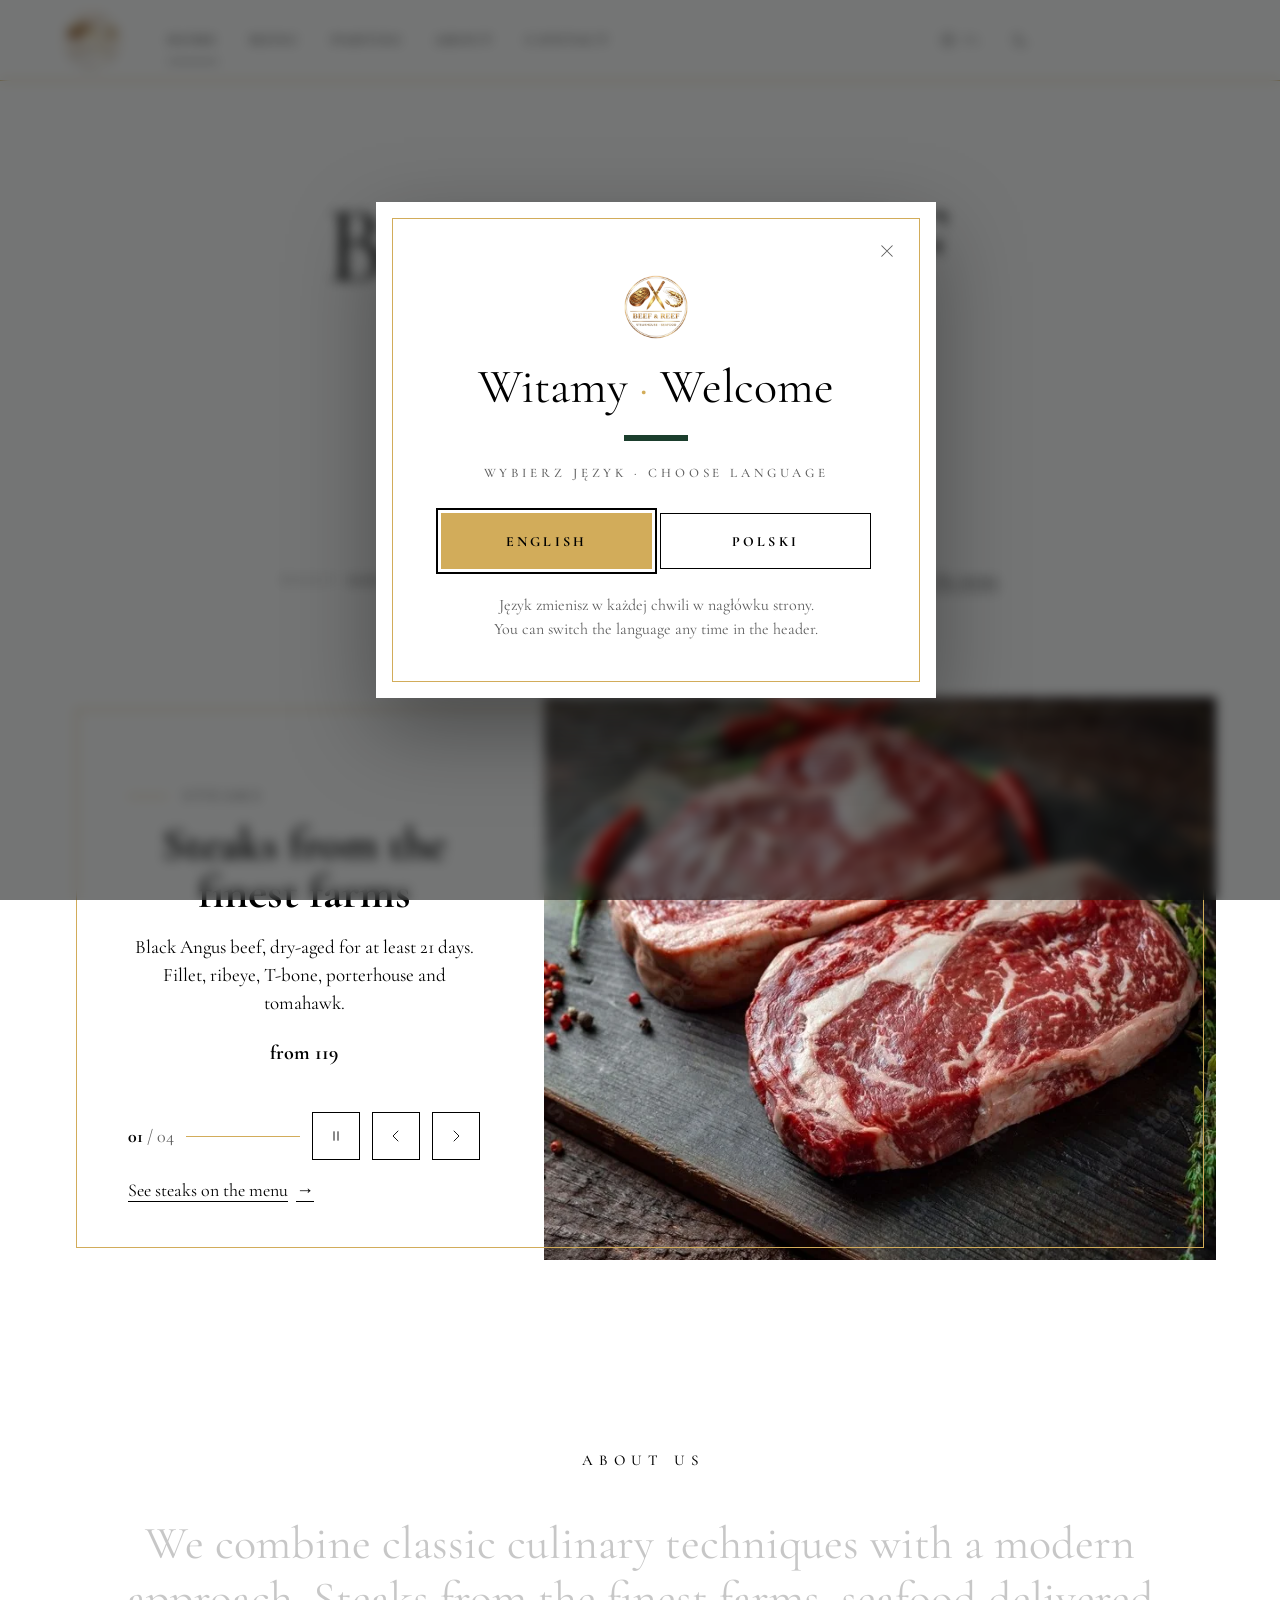
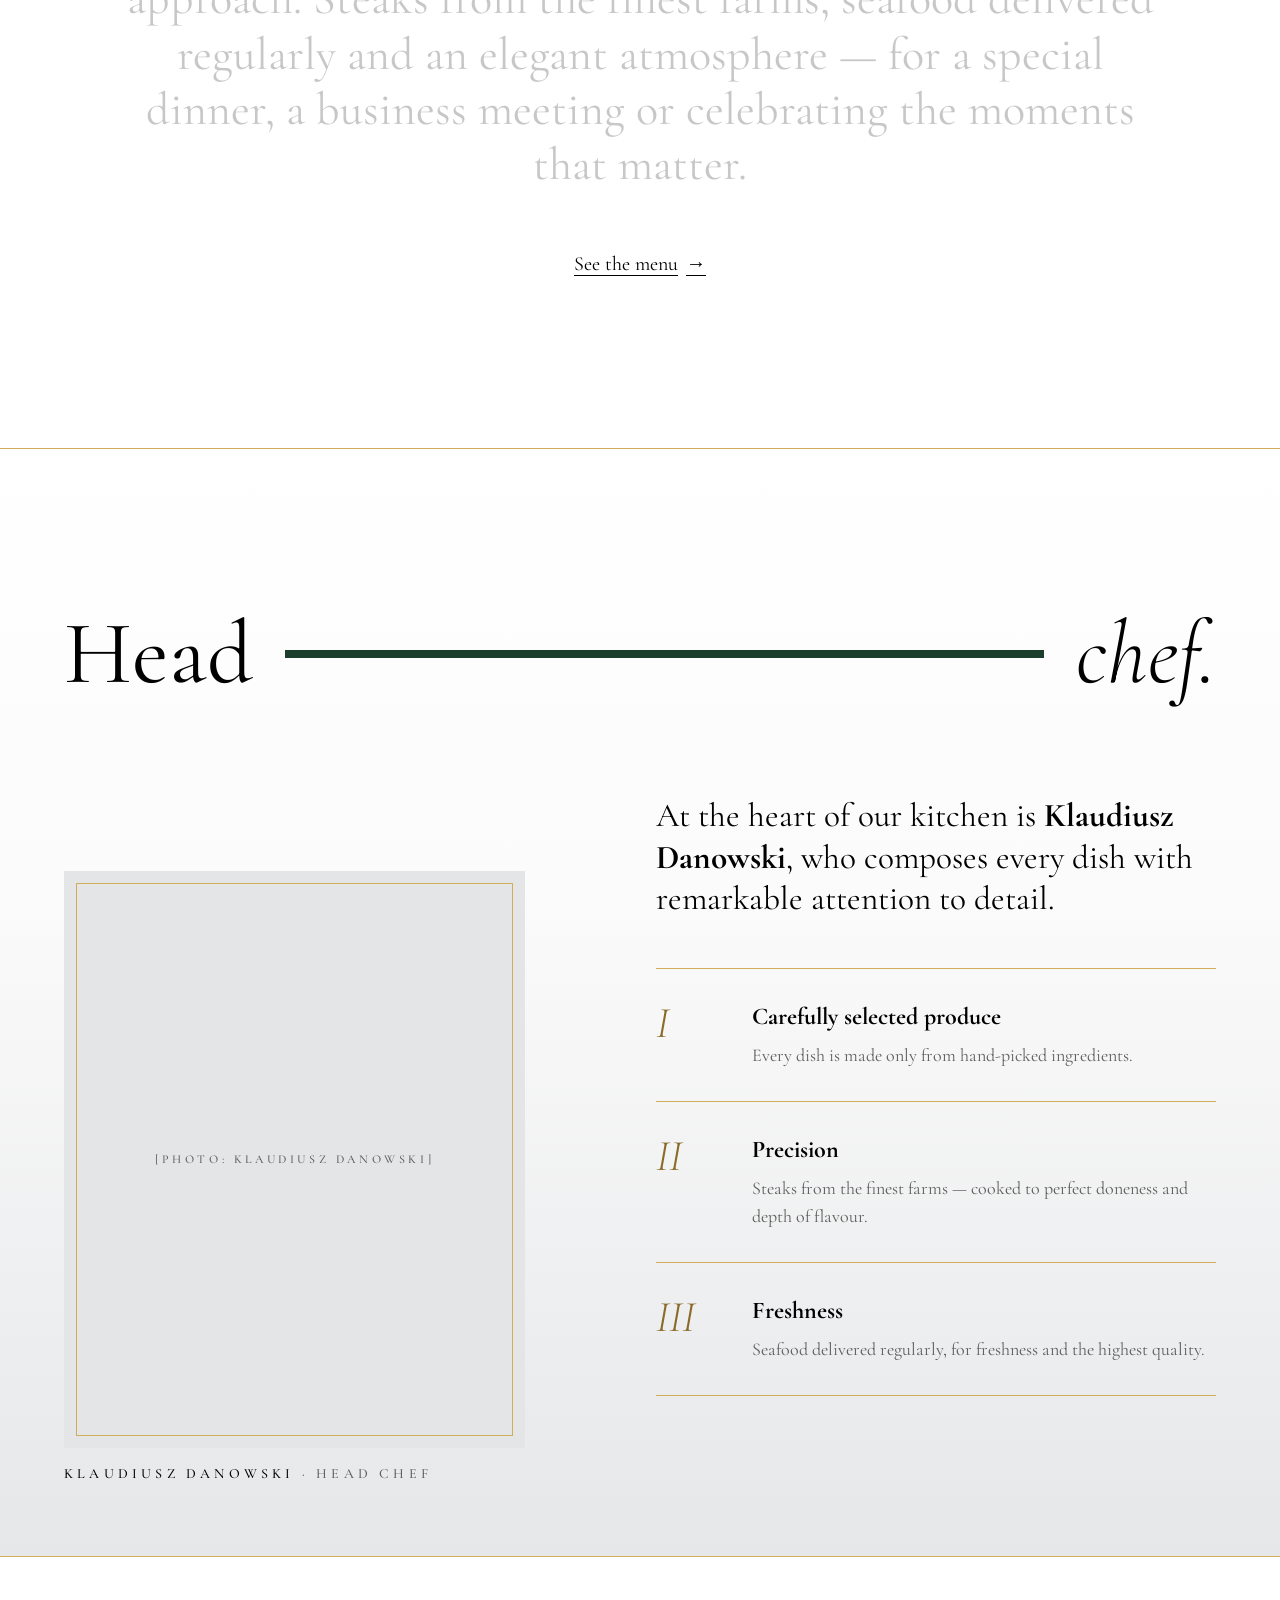
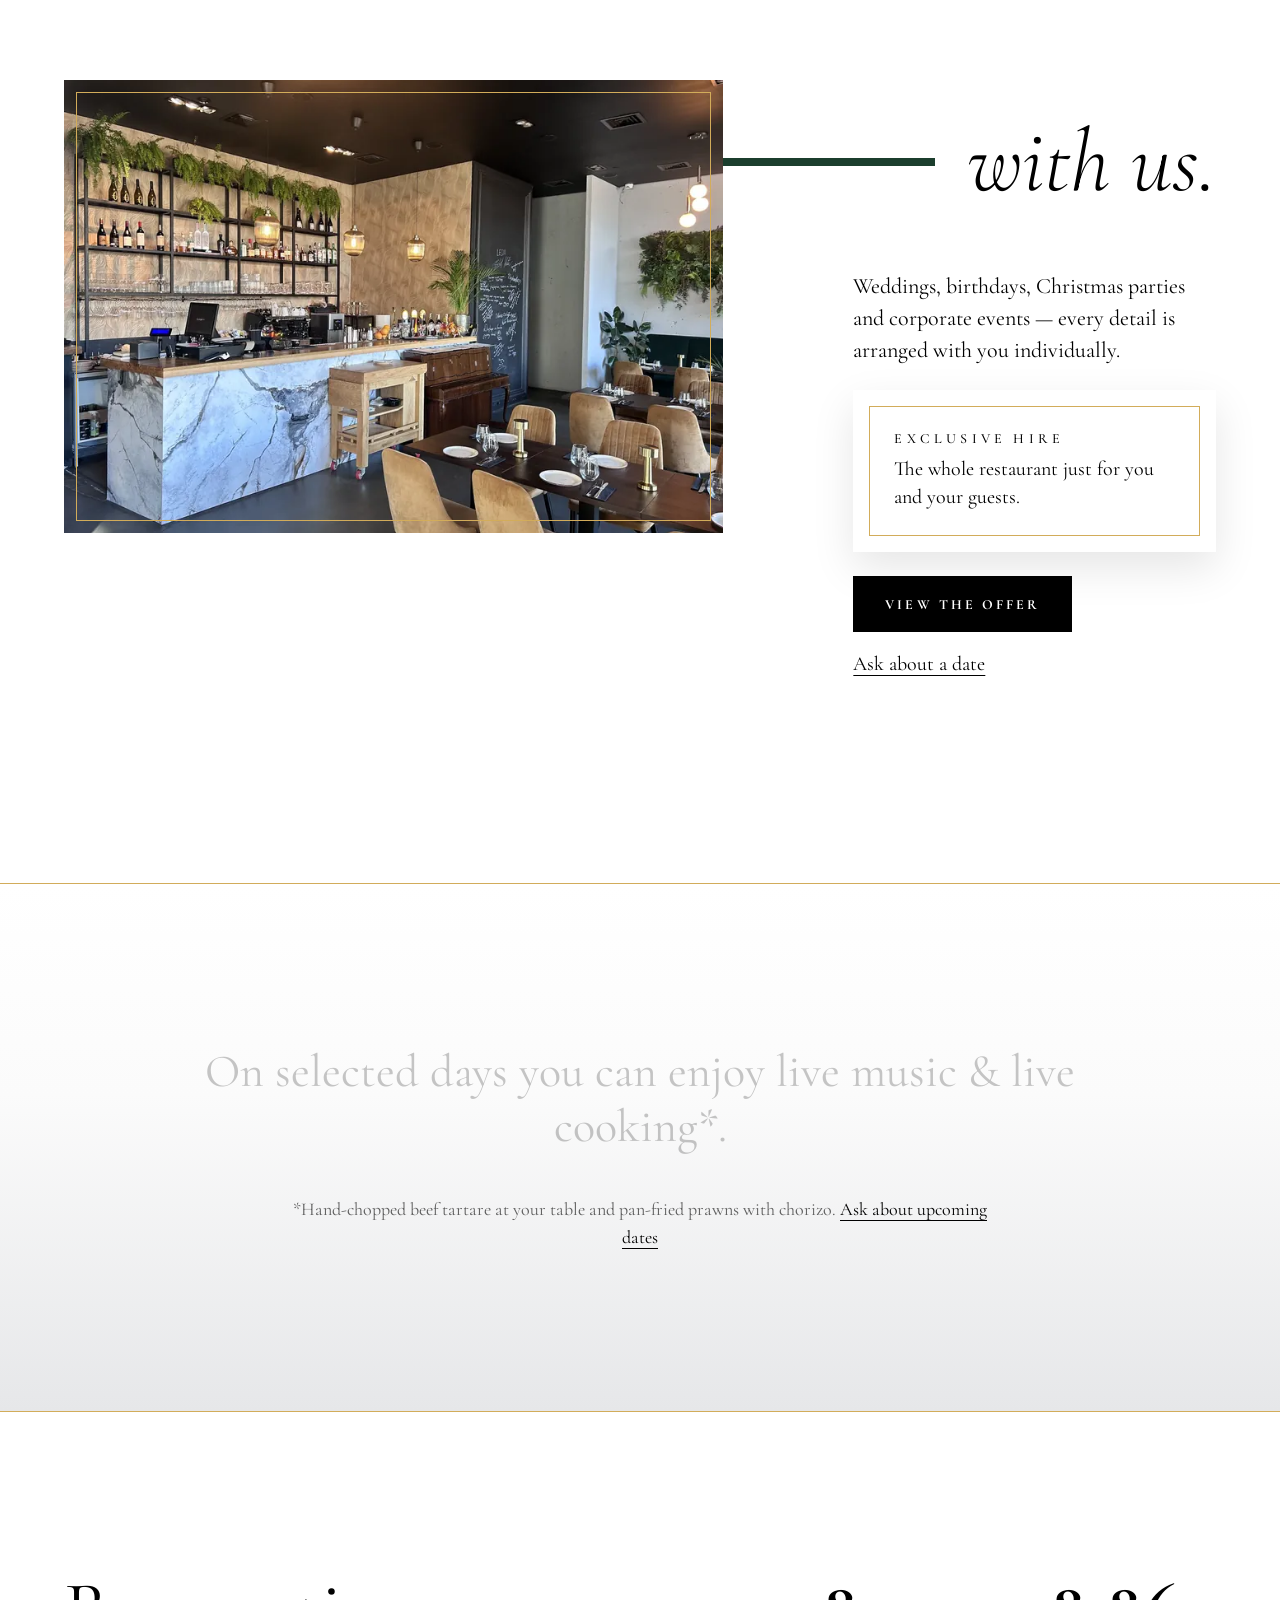
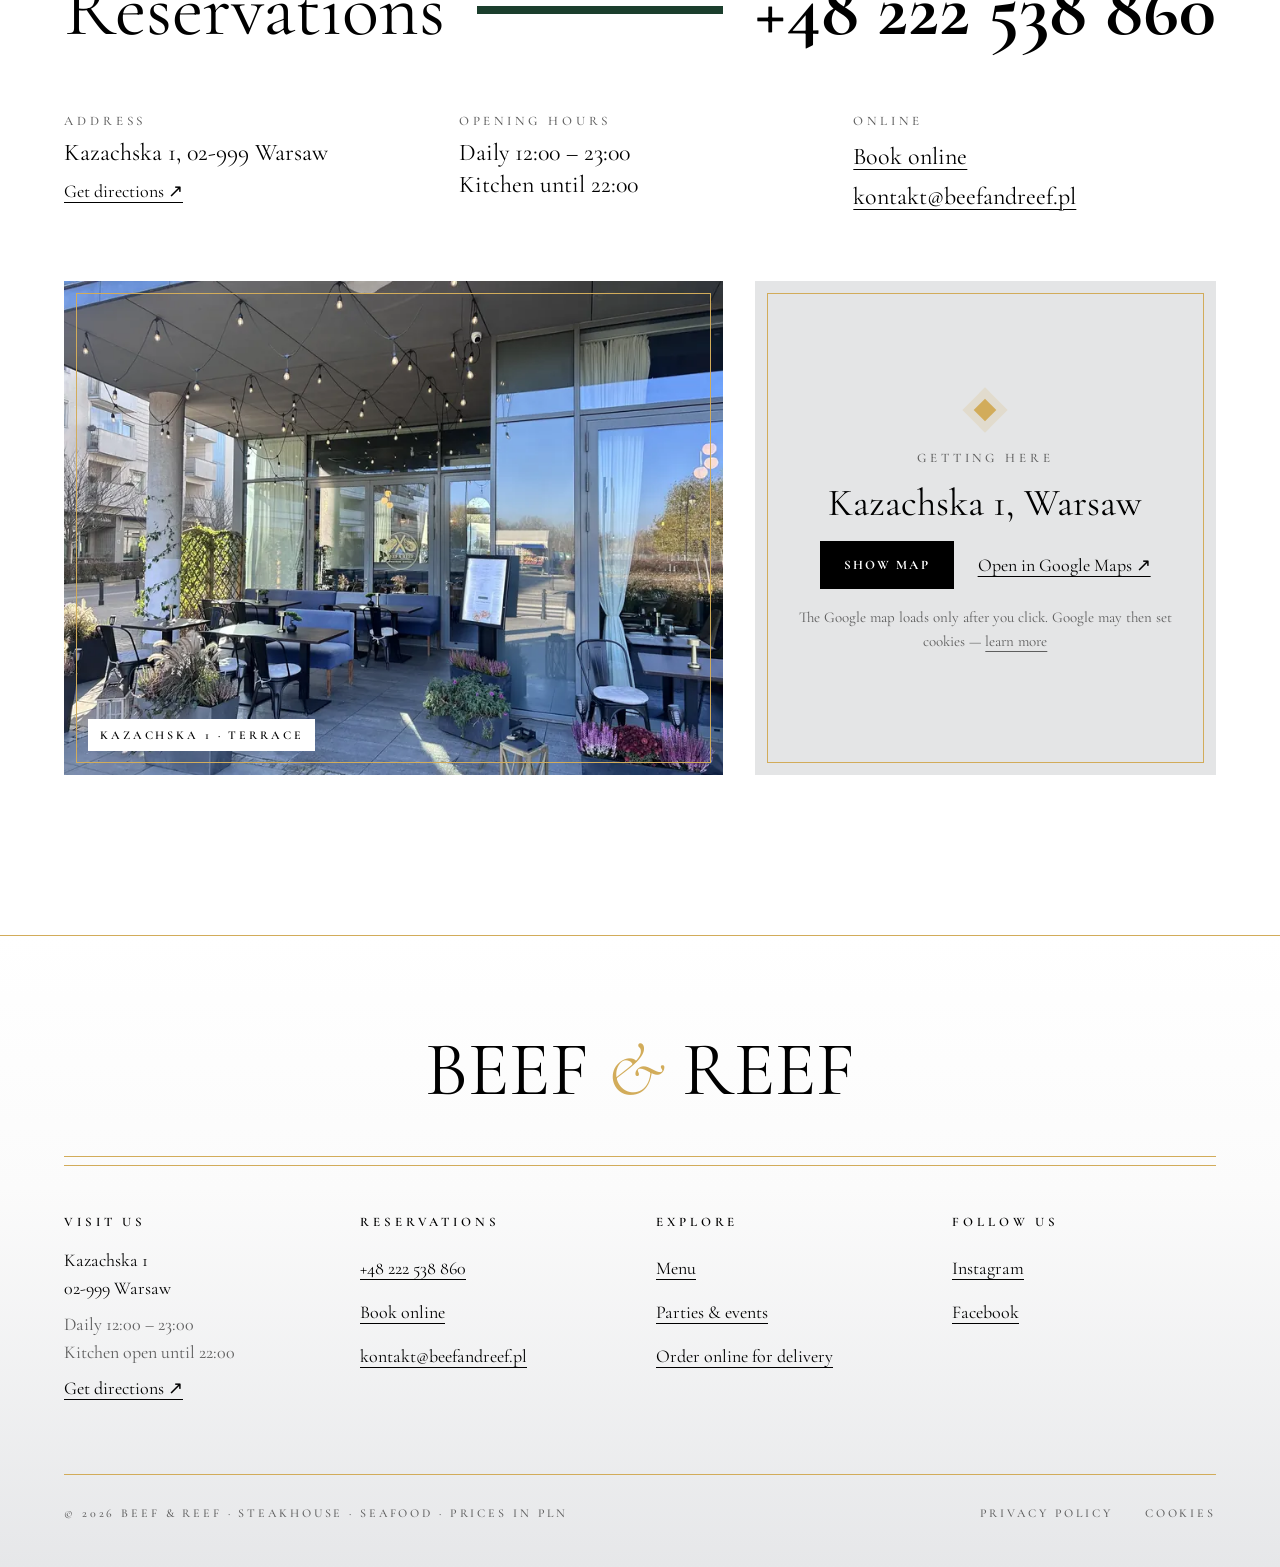
==== docs/en/index.html @ c3283b83 "Carousel: steak photo for the owner's review (Adobe Stock preview) The steak slide uses the Adobe St" ====
<!doctype html>
<html lang="en">
<head>
<meta charset="utf-8">
<meta name="viewport" content="width=device-width, initial-scale=1">
<title>Beef &amp; Reef — steakhouse &amp; seafood in Wilanów, Warsaw</title>
<meta name="description" content="Steakhouse and seafood restaurant in Wilanów, Kazachska 1, Warsaw. Phone reservations: +48 222 538 860. Open daily 12:00–23:00.">
<meta name="theme-color" content="#ffffff">
<meta name="color-scheme" content="light dark">
<meta property="og:title" content="Beef &amp; Reef — steakhouse &amp; seafood in Wilanów, Warsaw">
<meta property="og:description" content="Steakhouse and seafood restaurant in Wilanów, Kazachska 1, Warsaw. Phone reservations: +48 222 538 860. Open daily 12:00–23:00.">
<meta property="og:type" content="website">
<meta property="og:locale" content="en_GB">
<meta property="og:image" content="https://dacjandorniok.github.io/beef-and-reef-website/assets/img/og-image.jpg">
<meta property="og:url" content="https://dacjandorniok.github.io/beef-and-reef-website/en/">
<link rel="canonical" href="https://dacjandorniok.github.io/beef-and-reef-website/en/">
<link rel="alternate" hreflang="pl" href="https://dacjandorniok.github.io/beef-and-reef-website/">
<link rel="alternate" hreflang="en" href="https://dacjandorniok.github.io/beef-and-reef-website/en/">
<link rel="alternate" hreflang="x-default" href="https://dacjandorniok.github.io/beef-and-reef-website/">
<link rel="icon" type="image/png" sizes="32x32" href="../assets/img/favicon-32.png">
<link rel="apple-touch-icon" href="../assets/img/apple-touch-icon.png">
<link rel="preload" href="../assets/fonts/cormorant-garamond-latin-ext-400-normal.woff2" as="font" type="font/woff2" crossorigin>
<link rel="stylesheet" href="../assets/css/style.css?v=16802cf9">
<script>(function(){var d=document.documentElement,t=null;try{t=localStorage.getItem('br-theme')}catch(e){}if(t!=='light'&&t!=='dark')t=window.matchMedia&&matchMedia('(prefers-color-scheme: dark)').matches?'dark':'light';d.setAttribute('data-theme',t)})()</script>
<noscript><style>.rx .float,.rx .rise,.rx .bar{opacity:1!important;transform:none!important}.rx .wd{color:var(--ink)}.rx .call.off{opacity:1;visibility:visible;transform:none}.rx .pbar.off{transform:none;visibility:visible}</style></noscript>
<script type="application/ld+json">{"@context": "https://schema.org", "@type": "Restaurant", "name": "Beef & Reef", "servesCuisine": ["Steakhouse", "Seafood"], "telephone": "+48222538860", "email": "kontakt@beefandreef.pl", "priceRange": "$$$", "address": {"@type": "PostalAddress", "streetAddress": "Kazachska 1", "postalCode": "02-999", "addressLocality": "Warszawa", "addressCountry": "PL"}, "openingHoursSpecification": [{"@type": "OpeningHoursSpecification", "dayOfWeek": ["Monday", "Tuesday", "Wednesday", "Thursday", "Friday", "Saturday", "Sunday"], "opens": "12:00", "closes": "23:00"}], "sameAs": ["https://www.facebook.com/beef.and.reef.wilanow", "https://www.instagram.com/beef.and.reef_steak_seafood"], "acceptsReservations": true}</script>
</head>
<body>

<div class="rx" data-i18n="{&quot;dark&quot;: &quot;Switch to dark mode&quot;, &quot;light&quot;: &quot;Switch to light mode&quot;, &quot;play&quot;: &quot;Resume slideshow&quot;, &quot;pause&quot;: &quot;Pause slideshow&quot;, &quot;mapTitle&quot;: &quot;Map: how to find Beef &amp; Reef, Kazachska 1, Warsaw&quot;}" lang="en">
  <a class="skip" href="#tresc">Skip to content</a>
  <header class="hdr">
    <div class="wrap hdr-in">
      <div class="hdr-l">
        <a class="logo" href="index.html" aria-label="Beef &amp; Reef — home"><img src="../assets/img/logo-seal-192.png" alt=""></a>
        <nav class="nav" aria-label="Main"><a href="index.html" aria-current="page">HOME</a><a href="menu.html">MENU</a><a href="parties.html">PARTIES</a><a href="#o-nas">ABOUT</a><a href="#kontakt">CONTACT</a></nav>
      </div>
      <div class="hdr-r">
        <a class="lang" href="../index.html" lang="pl" aria-label="PL — wersja polska"><svg aria-hidden="true" width="16" height="16" viewBox="0 0 24 24" fill="none" stroke="currentColor" stroke-width="1.3"><circle cx="12" cy="12" r="9"></circle><path d="M3 12h18M12 3c2.5 2.6 3.7 5.6 3.7 9s-1.2 6.4-3.7 9c-2.5-2.6-3.7-5.6-3.7-9s1.2-6.4 3.7-9z"></path></svg><span>PL</span></a>
        <button class="ghost" type="button" aria-pressed="false" aria-label="Switch to dark mode" title="Switch to dark mode" data-on-click="toggleTheme"><span class="ic-l"><svg aria-hidden="true" width="18" height="18" viewBox="0 0 24 24" fill="none" stroke="currentColor" stroke-width="1.4" stroke-linecap="round" stroke-linejoin="round"><path d="M20 14.5A8 8 0 0 1 9.5 4a8 8 0 1 0 10.5 10.5z"></path></svg></span><span class="ic-d"><svg aria-hidden="true" width="18" height="18" viewBox="0 0 24 24" fill="none" stroke="currentColor" stroke-width="1.4" stroke-linecap="round"><circle cx="12" cy="12" r="4.5"></circle><path d="M12 2v2.5M12 19.5V22M2 12h2.5M19.5 12H22M4.9 4.9l1.8 1.8M17.3 17.3l1.8 1.8M4.9 19.1l1.8-1.8M17.3 6.7l1.8-1.8"></path></svg></span></button>
        <div class="call off" aria-hidden="true">
          <a class="btn btn-gold btn-m" href="tel:+48222538860" tabindex="-1" aria-label="Call to book: +48 222 538 860"><span class="long">+48 222 538 860</span><span class="short">CALL</span></a>
        </div>
        <button id="rx-burger" class="icon-btn burger" type="button" aria-label="Open menu" aria-expanded="false" data-on-click="openDrawer"><span class="burger-i" aria-hidden="true"><span></span><span></span><span></span></span></button>
      </div>
    </div>
  </header>
  <div class="drawer-wrap" hidden>
    <div class="drawer" role="dialog" aria-modal="true" aria-label="Site menu">
      <div class="wrap drawer-top">
        <a class="logo" href="index.html" aria-label="Beef &amp; Reef — home"><img src="../assets/img/logo-seal-192.png" alt=""></a>
        <button id="rx-close" class="icon-btn" type="button" aria-label="Close menu" data-on-click="closeDrawer"><svg aria-hidden="true" width="18" height="18" viewBox="0 0 24 24" fill="none" stroke="currentColor" stroke-width="1.4" stroke-linecap="round"><path d="M5 5l14 14M19 5L5 19"></path></svg></button>
      </div>
      <nav class="wrap drawer-nav" aria-label="Main"><a href="index.html" aria-current="page" data-on-click="closeDrawer">Home</a><a href="menu.html" data-on-click="closeDrawer">Menu</a><a href="parties.html" data-on-click="closeDrawer">Parties &amp; events</a><a href="#o-nas" data-on-click="closeDrawer">About</a><a href="#kontakt" data-on-click="closeDrawer">Contact</a></nav>
      <div class="wrap drawer-foot">
        <a class="btn btn-gold" href="tel:+48222538860">Call · +48 222 538 860</a>
        <a class="btn btn-line" href="https://online.beefandreef.pl/booking">Book online</a>
        <div class="row">
          <a class="lang" href="../index.html" lang="pl" aria-label="PL — wersja polska" style="padding-left: 0"><svg aria-hidden="true" width="16" height="16" viewBox="0 0 24 24" fill="none" stroke="currentColor" stroke-width="1.3"><circle cx="12" cy="12" r="9"></circle><path d="M3 12h18M12 3c2.5 2.6 3.7 5.6 3.7 9s-1.2 6.4-3.7 9c-2.5-2.6-3.7-5.6-3.7-9s1.2-6.4 3.7-9z"></path></svg><span>PL</span></a>
          <button class="ghost" type="button" aria-pressed="false" aria-label="Switch to dark mode" data-on-click="toggleTheme"><span class="ic-l"><svg aria-hidden="true" width="18" height="18" viewBox="0 0 24 24" fill="none" stroke="currentColor" stroke-width="1.4" stroke-linecap="round" stroke-linejoin="round"><path d="M20 14.5A8 8 0 0 1 9.5 4a8 8 0 1 0 10.5 10.5z"></path></svg></span><span class="ic-d"><svg aria-hidden="true" width="18" height="18" viewBox="0 0 24 24" fill="none" stroke="currentColor" stroke-width="1.4" stroke-linecap="round"><circle cx="12" cy="12" r="4.5"></circle><path d="M12 2v2.5M12 19.5V22M2 12h2.5M19.5 12H22M4.9 4.9l1.8 1.8M17.3 17.3l1.8 1.8M4.9 19.1l1.8-1.8M17.3 6.7l1.8-1.8"></path></svg></span></button>
        </div>
        <p class="label">DAILY 12:00 – 23:00 · KITCHEN UNTIL 22:00</p>
        <p class="info">Kazachska 1, Warsaw</p>
      </div>
    </div>
  </div>
  <main id="tresc" tabindex="-1">
  <section class="js-hero hero" aria-labelledby="hero-title">
    <div class="wrap">
      <div class="hero-in">
        <h1 id="hero-title" class="float h1">BEEF <i class="amp">&amp;</i> REEF</h1>
        <p class="float d1 label">RESERVATIONS BY PHONE</p>
        <a class="float d1 hero-tel" href="tel:+48222538860">+48 222 538 860</a>
        <div class="float d2 hero-cta">
          <a id="hero-cta" class="btn btn-gold" href="tel:+48222538860">CALL TO BOOK</a>
          <p><a class="u" href="https://online.beefandreef.pl/delivery">Order</a>or<a class="u" href="https://online.beefandreef.pl/booking">book online</a></p>
        </div>
        <p class="float d3 hero-info">
          <span><span class="k">DAILY</span>12:00 – 23:00</span><span class="dot" aria-hidden="true"></span>
          <span><span class="k">KITCHEN</span>until 22:00</span><span class="dot" aria-hidden="true"></span>
          <span>Kazachska 1, Warsaw</span><span class="dot" aria-hidden="true"></span>
          <a class="u" href="menu.html">See the menu</a>
        </p>
      </div>
      <div class="rise d4 car-wrap">
      <div class="car" role="region" aria-roledescription="carousel" aria-label="Events and dishes from the menu" data-on-pointerdown="pDown" data-on-pointermove="pMove" data-on-pointerup="pUp" data-on-pointercancel="pUp">
        
          <div class="slide cur" data-cta="Book a table" data-href="tel:+48222538860" data-until="2026-11-15" role="group" aria-roledescription="slide" aria-label="01 / 05: Celebrating St. Martin’s Day" aria-hidden="false">
            <div class="s-text">
              <p class="t1 kicker">EVENT · 7–15 NOVEMBER</p>
              <p class="t2 t-title">Celebrating St. Martin’s Day</p>
              <p class="t3 t-desc"><span class="d-l">Goose takes centre stage in our head chef’s own creations. On 11 November — original St. Martin’s croissants from a certified bakery in Poznań.</span><span class="d-s">Goose in our head chef’s own creations. On 11 November — St. Martin’s croissants from Poznań.</span></p>
              <p class="t4 t-price">Confit goose leg · 450 g · 199</p>
            </div>
            <div class="s-img"><img class="bgfill photo" src="../assets/img/rogale-swietomarcinskie.webp" srcset="../assets/img/rogale-swietomarcinskie-800.webp 800w, ../assets/img/rogale-swietomarcinskie.webp 1600w" sizes="(max-width: 899px) 100vw, 60vw" alt="" aria-hidden="true" draggable="false"><img class="photo" src="../assets/img/rogale-swietomarcinskie.webp" srcset="../assets/img/rogale-swietomarcinskie-800.webp 800w, ../assets/img/rogale-swietomarcinskie.webp 1600w" sizes="(max-width: 899px) 100vw, 60vw" alt="St. Martin’s croissants with icing and nuts" style="" draggable="false"></div>
          </div>
        
          <div class="slide" data-cta="See steaks on the menu" data-href="menu.html#g-steaks" data-until="" role="group" aria-roledescription="slide" aria-label="02 / 05: Steaks from the finest farms" aria-hidden="true">
            <div class="s-text">
              <p class="t1 kicker">STEAKS</p>
              <p class="t2 t-title">Steaks from the finest farms</p>
              <p class="t3 t-desc"><span class="d-l">Black Angus beef, dry-aged for at least 21 days. Fillet, ribeye, T-bone, porterhouse and tomahawk.</span><span class="d-s">Black Angus, dry-aged for at least 21 days.</span></p>
              <p class="t4 t-price">from 119</p>
            </div>
            <div class="s-img"><img class="bgfill photo" src="../assets/img/steki-foto.webp" srcset="../assets/img/steki-foto-600.webp 600w, ../assets/img/steki-foto.webp 756w" sizes="(max-width: 899px) 100vw, 60vw" alt="" aria-hidden="true" draggable="false"><img class="photo" src="../assets/img/steki-foto.webp" srcset="../assets/img/steki-foto-600.webp 600w, ../assets/img/steki-foto.webp 756w" sizes="(max-width: 899px) 100vw, 60vw" alt="Two raw marbled ribeye steaks on a wooden board with thyme and chillies" style="object-position: 60% 80%" draggable="false"></div>
          </div>
        
          <div class="slide" data-cta="See fish &amp; seafood" data-href="menu.html#g-fish" data-until="" role="group" aria-roledescription="slide" aria-label="03 / 05: Octopus Tentacle" aria-hidden="true">
            <div class="s-text">
              <p class="t1 kicker">FISH &amp; SEAFOOD</p>
              <p class="t2 t-title">Octopus Tentacle</p>
              <p class="t3 t-desc"><span class="d-l">Octopus, celery, capers, courgette, white wine, olives, roasted potatoes.</span><span class="d-s">Celery, capers, courgette, white wine, olives.</span></p>
              <p class="t4 t-price">109</p>
            </div>
            <div class="s-img"><img class="bgfill photo" src="../assets/img/osmiornica.webp" srcset="../assets/img/osmiornica-800.webp 800w, ../assets/img/osmiornica.webp 1600w" sizes="(max-width: 899px) 100vw, 60vw" alt="" aria-hidden="true" draggable="false"><img class="photo" src="../assets/img/osmiornica.webp" srcset="../assets/img/osmiornica-800.webp 800w, ../assets/img/osmiornica.webp 1600w" sizes="(max-width: 899px) 100vw, 60vw" alt="Octopus tentacle with courgette, pea shoots and red caviar in a deep plate" style="object-position: 50% 50%" draggable="false"></div>
          </div>
        
          <div class="slide" data-cta="See mains" data-href="menu.html#g-mains" data-until="" role="group" aria-roledescription="slide" aria-label="04 / 05: Duck Breast" aria-hidden="true">
            <div class="s-text">
              <p class="t1 kicker">MAINS</p>
              <p class="t2 t-title">Duck Breast</p>
              <p class="t3 t-desc"><span class="d-l">Sous-vide duck breast, orange sauce, celeriac purée, tenderstem broccoli.</span><span class="d-s">Sous-vide, orange sauce, celeriac purée.</span></p>
              <p class="t4 t-price">109</p>
            </div>
            <div class="s-img"><img class="bgfill photo" src="../assets/img/kaczka.webp" srcset="../assets/img/kaczka-800.webp 800w, ../assets/img/kaczka.webp 1600w" sizes="(max-width: 899px) 100vw, 60vw" alt="" aria-hidden="true" draggable="false"><img class="photo" src="../assets/img/kaczka.webp" srcset="../assets/img/kaczka-800.webp 800w, ../assets/img/kaczka.webp 1600w" sizes="(max-width: 899px) 100vw, 60vw" alt="Duck breast with orange sauce, broccoli and celeriac purée" style="object-position: 50% 50%" draggable="false"></div>
          </div>
        
          <div class="slide" data-cta="See desserts" data-href="menu.html#g-desserts" data-until="" role="group" aria-roledescription="slide" aria-label="05 / 05: Creamy Cheesecake" aria-hidden="true">
            <div class="s-text">
              <p class="t1 kicker">DESSERTS</p>
              <p class="t2 t-title">Creamy Cheesecake</p>
              <p class="t3 t-desc"><span class="d-l">Vanilla ice cream, raspberry mousse, fruit.</span><span class="d-s">Vanilla ice cream, raspberry mousse, fruit.</span></p>
              <p class="t4 t-price">39</p>
            </div>
            <div class="s-img"><img class="bgfill photo" src="../assets/img/sernik.webp" srcset="../assets/img/sernik-800.webp 800w, ../assets/img/sernik.webp 1550w" sizes="(max-width: 899px) 100vw, 60vw" alt="" aria-hidden="true" draggable="false"><img class="photo" src="../assets/img/sernik.webp" srcset="../assets/img/sernik-800.webp 800w, ../assets/img/sernik.webp 1550w" sizes="(max-width: 899px) 100vw, 60vw" alt="Creamy cheesecake with flaked almonds and a scoop of vanilla ice cream on a terrace table" style="object-position: 50% 50%" draggable="false"></div>
          </div>
        
        <span class="frame" aria-hidden="true"></span>
        <div class="ctrl">
          <div class="ctrl-row">
            <p class="count" aria-live="off"><b>01</b> <span class="muted">/ 05</span></p>
            <span class="prog" aria-hidden="true"><span class="fill"></span></span>
            <button class="icon-btn" type="button" aria-label="Pause slideshow" data-on-click="togglePause"><span class="ic-pause"><svg aria-hidden="true" width="16" height="16" viewBox="0 0 24 24" fill="none" stroke="currentColor" stroke-width="1.4"><path d="M9 5v14M15 5v14"></path></svg></span><span class="ic-play" hidden><svg aria-hidden="true" width="16" height="16" viewBox="0 0 24 24" fill="none" stroke="currentColor" stroke-width="1.4" stroke-linejoin="round"><path d="M8 5l11 7-11 7z"></path></svg></span></button>
            <button class="icon-btn" type="button" aria-label="Previous slide" data-on-click="prev"><svg aria-hidden="true" width="18" height="18" viewBox="0 0 24 24" fill="none" stroke="currentColor" stroke-width="1.2"><path d="M15 5l-7 7 7 7"></path></svg></button>
            <button class="icon-btn" type="button" aria-label="Next slide" data-on-click="next"><svg aria-hidden="true" width="18" height="18" viewBox="0 0 24 24" fill="none" stroke="currentColor" stroke-width="1.2"><path d="M9 5l7 7-7 7"></path></svg></button>
          </div>
          <a class="u slide-link" href="tel:+48222538860">Book a table <span aria-hidden="true">→</span></a>
        </div>
      </div>
      </div>
    </div>
  </section>

  <section id="o-nas" data-rv="about" class=" about sec" aria-labelledby="about-title" style="scroll-margin-top: 64px">
    <div class="wrap">
      <h2 id="about-title" class="rise label">ABOUT US</h2>
      <p id="stmt1" class="stmt"><span class="wd">We </span><span class="wd">combine </span><span class="wd">classic </span><span class="wd">culinary </span><span class="wd">techniques </span><span class="wd">with </span><span class="wd">a </span><span class="wd">modern </span><span class="wd">approach. </span><span class="wd k">Steaks </span><span class="wd k">from </span><span class="wd k">the </span><span class="wd k">finest </span><span class="wd k">farms, </span><span class="wd k">seafood </span><span class="wd">delivered </span><span class="wd">regularly </span><span class="wd">and </span><span class="wd">an </span><span class="wd">elegant </span><span class="wd">atmosphere </span><span class="wd">— </span><span class="wd">for </span><span class="wd">a </span><span class="wd">special </span><span class="wd">dinner, </span><span class="wd">a </span><span class="wd">business </span><span class="wd">meeting </span><span class="wd">or </span><span class="wd k">celebrating </span><span class="wd k">the </span><span class="wd k">moments </span><span class="wd k">that </span><span class="wd k">matter. </span></p>
      <a class="u rise tlink" href="menu.html" style="margin-top: 48px">See the menu <span aria-hidden="true">→</span></a>
    </div>
  </section>

  <section data-rv="chef" data-plx="chef" class=" sec on-ground ruled" aria-labelledby="chef-title">
    <div class="wrap">
      <h2 id="chef-title" class="split"><span class="float">Head</span> <span class="bar" aria-hidden="true"></span> <span class="float d1 b">chef.</span></h2>
      <div class="chef">
        <figure class="chef-fig plx">
          <div class="ph" role="img" aria-label="Photo placeholder: head chef"><span class="t">[PHOTO: KLAUDIUSZ DANOWSKI]</span><span class="frame" aria-hidden="true"></span></div>
          <figcaption>KLAUDIUSZ DANOWSKI <span class="muted">· HEAD CHEF</span></figcaption>
        </figure>
        <p class="rise chef-lead">At the heart of our kitchen is <b>Klaudiusz Danowski</b>, who composes every dish with remarkable attention to detail.</p>
        <ol class="num-list chef-list"><li class="rise d1"><span class="num" aria-hidden="true">I</span><div><p class="li-h">Carefully selected produce</p><p class="li-p">Every dish is made only from hand-picked ingredients.</p></div></li><li class="rise d2"><span class="num" aria-hidden="true">II</span><div><p class="li-h">Precision</p><p class="li-p">Steaks from the finest farms — cooked to perfect doneness and depth of flavour.</p></div></li><li class="rise d3"><span class="num" aria-hidden="true">III</span><div><p class="li-h">Freshness</p><p class="li-p">Seafood delivered regularly, for freshness and the highest quality.</p></div></li></ol>
      </div>
    </div>
  </section>

  <section id="przyjecia" data-rv="party" data-plx="party" class=" sec ruled" aria-labelledby="party-title">
    <div class="wrap">
      <h2 id="party-title" class="split"><span class="float">Celebrate</span> <span class="bar" aria-hidden="true"></span> <span class="float d1 b">with us.</span></h2>
      <div class="party">
        <figure class="pic party-ph plx"><img src="../assets/img/bar-sala.webp" srcset="../assets/img/bar-sala-800.webp 800w, ../assets/img/bar-sala.webp 1600w" sizes="(max-width: 899px) 100vw, 60vw" alt="The Beef & Reef dining room: marble bar, tables set for dinner and green banquettes" loading="lazy"><span class="frame" aria-hidden="true"></span></figure>
        <div class="rise party-txt">
          <p class="p">Weddings, birthdays, Christmas parties and corporate events — every detail is arranged with you individually.</p>
          <div class="callout"><div class="callout-in"><p class="h">EXCLUSIVE HIRE</p><p class="v">The whole restaurant just for you and your guests.</p></div></div>
          <div class="btns">
            <a class="btn btn-ink" href="parties.html">VIEW THE OFFER</a>
            <a class="u tlink" href="tel:+48222538860">Ask about a date</a>
          </div>
        </div>
      </div>
    </div>
  </section>

  <section data-rv="live" class=" sec on-ground ruled live" aria-label="Live music and live cooking">
    <div class="wrap">
      <p id="stmt2" class="stmt"><span class="wd">On </span><span class="wd">selected </span><span class="wd">days </span><span class="wd">you </span><span class="wd">can </span><span class="wd">enjoy </span><span class="wd k">live </span><span class="wd k">music </span><span class="wd">&amp; </span><span class="wd k">live </span><span class="wd k">cooking*. </span></p>
      <p class="rise note">*Hand-chopped beef tartare at your table and pan-fried prawns with chorizo. <a class="u" href="tel:+48222538860">Ask about upcoming dates</a></p>
    </div>
  </section>

  <section id="kontakt" data-rv="contact" class=" sec ruled" aria-labelledby="contact-title" style="scroll-margin-top: 64px">
    <div class="wrap">
      <h2 id="contact-title" class="split sm"><span class="float">Reservations</span> <span class="bar" aria-hidden="true"></span> <a class="float d1 tel" href="tel:+48222538860">+48 222 538 860</a></h2>
      <div class="rise d2 info-grid">
        <div class="info"><p class="label">ADDRESS</p><p class="v">Kazachska 1, 02-999 Warsaw</p><a class="u tlink" href="https://www.google.com/maps/dir/?api=1&amp;destination=Beef%20%26%20Reef%2C%20Kazachska%201%2C%2002-999%20Warszawa" target="_blank" rel="noopener">Get directions ↗</a></div>
        <div class="info"><p class="label">OPENING HOURS</p><p class="v">Daily 12:00 – 23:00<br>Kitchen until 22:00</p></div>
        <div class="info"><p class="label">ONLINE</p><a class="u v" href="https://online.beefandreef.pl/booking">Book online</a><br><a class="u v" href="mailto:kontakt@beefandreef.pl">kontakt@beefandreef.pl</a></div>
      </div>
      <div class="find">
      <figure class="rise d3 pic"><img src="../assets/img/zewnatrz.webp" srcset="../assets/img/zewnatrz-800.webp 800w, ../assets/img/zewnatrz.webp 1600w" sizes="(max-width: 899px) 100vw, 60vw" alt="The Beef & Reef entrance and terrace with string lights at Kazachska 1" loading="lazy"><span class="frame" aria-hidden="true"></span><figcaption>KAZACHSKA 1 · TERRACE</figcaption></figure>
      <div class="rise d4 map" data-embed="https://www.google.com/maps?q=Beef+%26+Reef,+Kazachska+1,+02-999+Warszawa&amp;output=embed" role="region" aria-label="Map: how to find Beef &amp; Reef">
        <span class="map-lines" aria-hidden="true"></span>
        <span class="frame" aria-hidden="true"></span>
        <div class="map-a">
          <div class="map-in">
            <span class="map-pin" aria-hidden="true"></span>
            <p class="label" style="margin-top: 16px">GETTING HERE</p>
            <p class="map-place">Kazachska 1, Warsaw</p>
            <div class="btns" style="justify-content: center">
              <button class="btn btn-ink btn-m" type="button" data-on-click="showMap">SHOW MAP</button>
              <a class="u tlink" href="https://www.google.com/maps/search/?api=1&amp;query=Beef%20%26%20Reef%2C%20Kazachska%201%2C%2002-999%20Warszawa" target="_blank" rel="noopener" style="font-size: 18px">Open in Google Maps ↗<span style="position: absolute; width: 1px; height: 1px; overflow: hidden; clip: rect(0 0 0 0)"> (opens in a new tab)</span></a>
            </div>
            <p class="map-note">The Google map loads only after you click. Google may then set cookies — <a class="u" href="cookies.html">learn more</a></p>
          </div>
        </div>
        <div class="map-b" hidden>
          <div class="map-in"><span class="map-pin" aria-hidden="true"></span><p class="label" style="margin-top: 16px">[GOOGLE MAP — KAZACHSKA 1]</p><a class="u tlink" href="https://www.google.com/maps/search/?api=1&amp;query=Beef%20%26%20Reef%2C%20Kazachska%201%2C%2002-999%20Warszawa" target="_blank" rel="noopener" style="font-size: 18px">Open in Google Maps ↗</a></div>
        </div>
      </div>
      </div>
    </div>
  </section>
  </main>
  <footer class="foot" aria-label="Footer">
    <div class="wrap">
      <p class="foot-word">BEEF <i class="amp">&amp;</i> REEF</p>
      <div class="dbl" aria-hidden="true"><span></span><span></span></div>
      <div class="foot-cols">
        <div><h2>Visit us</h2><p>Kazachska 1<br>02-999 Warsaw</p><p class="muted" style="margin-top: 8px">Daily 12:00 – 23:00<br>Kitchen open until 22:00</p><ul><li><a class="u" href="https://www.google.com/maps/dir/?api=1&amp;destination=Beef%20%26%20Reef%2C%20Kazachska%201%2C%2002-999%20Warszawa" target="_blank" rel="noopener">Get directions ↗</a></li></ul></div>
        <div><h2>Reservations</h2><ul><li><a class="u nw" href="tel:+48222538860">+48 222 538 860</a></li><li><a class="u" href="https://online.beefandreef.pl/booking">Book online</a></li><li><a class="u" href="mailto:kontakt@beefandreef.pl">kontakt@beefandreef.pl</a></li></ul></div>
        <div><h2>Explore</h2><ul><li><a class="u" href="menu.html">Menu</a></li><li><a class="u" href="parties.html">Parties &amp; events</a></li><li><a class="u" href="https://online.beefandreef.pl/delivery">Order online for delivery</a></li></ul></div>
        <div><h2>Follow us</h2><ul><li><a class="u" href="https://www.instagram.com/beef.and.reef_steak_seafood">Instagram</a></li><li><a class="u" href="https://www.facebook.com/beef.and.reef.wilanow">Facebook</a></li></ul></div>
      </div>
      <div class="foot-bot">
        <span>© 2026 BEEF &amp; REEF · STEAKHOUSE · SEAFOOD · PRICES IN PLN</span>
        <nav class="links" aria-label="Legal information"><a href="privacy.html">PRIVACY POLICY</a><a href="cookies.html">COOKIES</a></nav>
      </div>
    </div>
  </footer>
  <div class="pbar off">
    <a class="btn btn-gold" href="tel:+48222538860">CALL</a>
    <a class="btn btn-line" href="https://online.beefandreef.pl/booking">ONLINE</a>
  </div>
</div>
<div id="lang-pick" class="rx lp-layer" hidden>
  <div class="lp-scrim"></div>
  <div class="lp" role="dialog" aria-modal="true" aria-labelledby="lp-title" aria-describedby="lp-desc">
    <div class="lp-in">
      <button class="icon-btn lp-x" type="button" aria-label="Zamknij · Close"><svg aria-hidden="true" width="18" height="18" viewBox="0 0 24 24" fill="none" stroke="currentColor" stroke-width="1.4" stroke-linecap="round"><path d="M5 5l14 14M19 5L5 19"></path></svg></button>
      <img class="lp-logo" src="../assets/img/logo-seal-192.png" alt="Beef &amp; Reef" width="64" height="64">
      <h2 id="lp-title" class="lp-h">Witamy <i class="amp">·</i> <span lang="en">Welcome</span></h2>
      <span class="lp-bar" aria-hidden="true"></span>
      <p id="lp-desc" class="label">Wybierz język · <span lang="en">Choose language</span></p>
      <div class="lp-btns">
        <a class="btn btn-gold" href="../index.html" hreflang="pl" data-lang="pl">Polski</a>
        <a class="btn btn-line" href="index.html" lang="en" hreflang="en" data-lang="en">English</a>
      </div>
      <p class="lp-note">Język zmienisz w każdej chwili w nagłówku strony.<br><span lang="en">You can switch the language any time in the header.</span></p>
    </div>
  </div>
</div>
<script src="../assets/js/main.js?v=693a61e9" defer></script>
</body>
</html>
---- docs/assets/css/style.css ----
/* Beef & Reef — kierunek „Ruch” (generowane przez src/ruch/site.py, nie edytuj ręcznie) */
@font-face{font-family:"Cormorant Garamond";font-style:normal;font-weight:300;font-display:swap;src:url(../fonts/cormorant-garamond-latin-ext-300-normal.woff2) format("woff2");unicode-range:U+0100-02BA,U+02BD-02C5,U+02C7-02CC,U+02CE-02D7,U+02DD-02FF,U+0304,U+0308,U+0329,U+1D00-1DBF,U+1E00-1E9F,U+1EF2-1EFF,U+2020,U+20A0-20AB,U+20AD-20C0,U+2113,U+2C60-2C7F,U+A720-A7FF}
@font-face{font-family:"Cormorant Garamond";font-style:normal;font-weight:300;font-display:swap;src:url(../fonts/cormorant-garamond-latin-300-normal.woff2) format("woff2");unicode-range:U+0000-00FF,U+0131,U+0152-0153,U+02BB-02BC,U+02C6,U+02DA,U+02DC,U+0304,U+0308,U+0329,U+2000-206F,U+20AC,U+2122,U+2191,U+2193,U+2212,U+2215,U+FEFF,U+FFFD}
@font-face{font-family:"Cormorant Garamond";font-style:normal;font-weight:400;font-display:swap;src:url(../fonts/cormorant-garamond-latin-ext-400-normal.woff2) format("woff2");unicode-range:U+0100-02BA,U+02BD-02C5,U+02C7-02CC,U+02CE-02D7,U+02DD-02FF,U+0304,U+0308,U+0329,U+1D00-1DBF,U+1E00-1E9F,U+1EF2-1EFF,U+2020,U+20A0-20AB,U+20AD-20C0,U+2113,U+2C60-2C7F,U+A720-A7FF}
@font-face{font-family:"Cormorant Garamond";font-style:normal;font-weight:400;font-display:swap;src:url(../fonts/cormorant-garamond-latin-400-normal.woff2) format("woff2");unicode-range:U+0000-00FF,U+0131,U+0152-0153,U+02BB-02BC,U+02C6,U+02DA,U+02DC,U+0304,U+0308,U+0329,U+2000-206F,U+20AC,U+2122,U+2191,U+2193,U+2212,U+2215,U+FEFF,U+FFFD}
@font-face{font-family:"Cormorant Garamond";font-style:normal;font-weight:500;font-display:swap;src:url(../fonts/cormorant-garamond-latin-ext-500-normal.woff2) format("woff2");unicode-range:U+0100-02BA,U+02BD-02C5,U+02C7-02CC,U+02CE-02D7,U+02DD-02FF,U+0304,U+0308,U+0329,U+1D00-1DBF,U+1E00-1E9F,U+1EF2-1EFF,U+2020,U+20A0-20AB,U+20AD-20C0,U+2113,U+2C60-2C7F,U+A720-A7FF}
@font-face{font-family:"Cormorant Garamond";font-style:normal;font-weight:500;font-display:swap;src:url(../fonts/cormorant-garamond-latin-500-normal.woff2) format("woff2");unicode-range:U+0000-00FF,U+0131,U+0152-0153,U+02BB-02BC,U+02C6,U+02DA,U+02DC,U+0304,U+0308,U+0329,U+2000-206F,U+20AC,U+2122,U+2191,U+2193,U+2212,U+2215,U+FEFF,U+FFFD}
@font-face{font-family:"Cormorant Garamond";font-style:normal;font-weight:600;font-display:swap;src:url(../fonts/cormorant-garamond-latin-ext-600-normal.woff2) format("woff2");unicode-range:U+0100-02BA,U+02BD-02C5,U+02C7-02CC,U+02CE-02D7,U+02DD-02FF,U+0304,U+0308,U+0329,U+1D00-1DBF,U+1E00-1E9F,U+1EF2-1EFF,U+2020,U+20A0-20AB,U+20AD-20C0,U+2113,U+2C60-2C7F,U+A720-A7FF}
@font-face{font-family:"Cormorant Garamond";font-style:normal;font-weight:600;font-display:swap;src:url(../fonts/cormorant-garamond-latin-600-normal.woff2) format("woff2");unicode-range:U+0000-00FF,U+0131,U+0152-0153,U+02BB-02BC,U+02C6,U+02DA,U+02DC,U+0304,U+0308,U+0329,U+2000-206F,U+20AC,U+2122,U+2191,U+2193,U+2212,U+2215,U+FEFF,U+FFFD}
@font-face{font-family:"Cormorant Garamond";font-style:normal;font-weight:700;font-display:swap;src:url(../fonts/cormorant-garamond-latin-ext-700-normal.woff2) format("woff2");unicode-range:U+0100-02BA,U+02BD-02C5,U+02C7-02CC,U+02CE-02D7,U+02DD-02FF,U+0304,U+0308,U+0329,U+1D00-1DBF,U+1E00-1E9F,U+1EF2-1EFF,U+2020,U+20A0-20AB,U+20AD-20C0,U+2113,U+2C60-2C7F,U+A720-A7FF}
@font-face{font-family:"Cormorant Garamond";font-style:normal;font-weight:700;font-display:swap;src:url(../fonts/cormorant-garamond-latin-700-normal.woff2) format("woff2");unicode-range:U+0000-00FF,U+0131,U+0152-0153,U+02BB-02BC,U+02C6,U+02DA,U+02DC,U+0304,U+0308,U+0329,U+2000-206F,U+20AC,U+2122,U+2191,U+2193,U+2212,U+2215,U+FEFF,U+FFFD}
@font-face{font-family:"Cormorant Garamond";font-style:italic;font-weight:300;font-display:swap;src:url(../fonts/cormorant-garamond-latin-ext-300-italic.woff2) format("woff2");unicode-range:U+0100-02BA,U+02BD-02C5,U+02C7-02CC,U+02CE-02D7,U+02DD-02FF,U+0304,U+0308,U+0329,U+1D00-1DBF,U+1E00-1E9F,U+1EF2-1EFF,U+2020,U+20A0-20AB,U+20AD-20C0,U+2113,U+2C60-2C7F,U+A720-A7FF}
@font-face{font-family:"Cormorant Garamond";font-style:italic;font-weight:300;font-display:swap;src:url(../fonts/cormorant-garamond-latin-300-italic.woff2) format("woff2");unicode-range:U+0000-00FF,U+0131,U+0152-0153,U+02BB-02BC,U+02C6,U+02DA,U+02DC,U+0304,U+0308,U+0329,U+2000-206F,U+20AC,U+2122,U+2191,U+2193,U+2212,U+2215,U+FEFF,U+FFFD}
@font-face{font-family:"Cormorant Garamond";font-style:italic;font-weight:400;font-display:swap;src:url(../fonts/cormorant-garamond-latin-ext-400-italic.woff2) format("woff2");unicode-range:U+0100-02BA,U+02BD-02C5,U+02C7-02CC,U+02CE-02D7,U+02DD-02FF,U+0304,U+0308,U+0329,U+1D00-1DBF,U+1E00-1E9F,U+1EF2-1EFF,U+2020,U+20A0-20AB,U+20AD-20C0,U+2113,U+2C60-2C7F,U+A720-A7FF}
@font-face{font-family:"Cormorant Garamond";font-style:italic;font-weight:400;font-display:swap;src:url(../fonts/cormorant-garamond-latin-400-italic.woff2) format("woff2");unicode-range:U+0000-00FF,U+0131,U+0152-0153,U+02BB-02BC,U+02C6,U+02DA,U+02DC,U+0304,U+0308,U+0329,U+2000-206F,U+20AC,U+2122,U+2191,U+2193,U+2212,U+2215,U+FEFF,U+FFFD}
body{margin:0}
.rx{--gut:64px;--sec:160px;--hh:80px;--gold:#d2ac5a;font-family:'Cormorant Garamond',Cormorant,Garamond,'Times New Roman',serif;color:var(--ink);background:var(--paper);width:100%;min-height:100vh;overflow-x:clip;position:relative;-webkit-font-smoothing:antialiased;text-rendering:optimizeLegibility}
.rx *,.rx *::before,.rx *::after{box-sizing:border-box}
html:not([data-theme="dark"]) .rx{--paper:#ffffff;--ground:linear-gradient(180deg,#ffffff 0%,#fbfbfb 40%,#e6e7e9 100%);--stage:radial-gradient(ellipse 58% 56% at 50% 54%,#ffffff 0%,#f3f3f4 52%,#e6e7e9 100%);--card:#ffffff;--mist:#e4e5e6;--ink:#000000;--muted:#5e5e5e;--dim:rgba(0,0,0,0.22);--rule:#000000;--btn-bg:#000000;--btn-fg:#ffffff;--plate:rgba(40,30,20,0.26);--focus:#000000;--green:#1b3e2d;--gold-ink:#8a6a28;--bar:rgba(255,255,255,0.97);--lift:0 16px 40px rgba(0,0,0,0.10);color-scheme:light}
html[data-theme="dark"] .rx{--paper:#0a0a0a;--ground:linear-gradient(180deg,#0a0a0a 0%,#0c0d0d 40%,#151817 100%);--stage:radial-gradient(ellipse 58% 56% at 50% 54%,#1c1f1d 0%,#121413 55%,#0b0c0c 100%);--card:#111312;--mist:#1d201f;--ink:#f4efe6;--muted:#a39d92;--dim:rgba(244,239,230,0.24);--rule:#f4efe6;--btn-bg:#f4efe6;--btn-fg:#0a0a0a;--plate:rgba(0,0,0,0.65);--focus:#d2ac5a;--green:#2f5f48;--gold-ink:#d2ac5a;--bar:rgba(10,10,10,0.96);--lift:0 16px 40px rgba(0,0,0,0.5);color-scheme:dark}
.rx a{color:inherit;text-decoration:none}
.rx a:hover{color:var(--muted)}
.rx a:focus-visible,.rx button:focus-visible{outline:2px solid var(--focus);outline-offset:3px}
.rx .u{text-decoration:underline;text-underline-offset:5px;text-decoration-thickness:1px}
.rx .nw,.rx .nowrap{white-space:nowrap}
.rx .muted{color:var(--muted)}
.rx .wrap{width:100%;max-width:calc(1312px + var(--gut) * 2);margin:0 auto;padding-left:var(--gut);padding-right:var(--gut)}
.rx .sec{padding-top:var(--sec);padding-bottom:var(--sec)}
.rx .ruled{border-top:0.5px solid var(--gold)}
.rx .on-ground{background:var(--ground)}
.rx .skip{position:absolute;left:16px;top:-120px;z-index:100;background:#000;color:#fff;padding:16px 24px;font-size:17px}
.rx .skip:focus{top:16px;color:#fff}

/* typografia */
.rx .kicker{margin:0;display:flex;align-items:center;gap:16px;font-size:14px;line-height:16px;font-weight:500;letter-spacing:0.36em;text-transform:uppercase}
.rx .kicker::before{content:"";width:40px;height:0.5px;background:var(--gold);flex:0 0 auto}
.rx .label{margin:0;font-size:13px;line-height:16px;font-weight:500;letter-spacing:0.3em;text-transform:uppercase;color:var(--muted)}
.rx .stitle{margin:0;display:inline-block;font-size:24px;line-height:32px;font-weight:400;letter-spacing:0.28em;text-transform:uppercase;padding:0 0 8px 0.28em;border-bottom:0.5px solid var(--rule)}
.rx .lead{margin:0;font-size:clamp(22px,2vw,28px);line-height:1.4}
.rx .split{margin:0;display:grid;grid-template-columns:auto minmax(48px,1fr) auto;align-items:center;column-gap:32px;font-size:clamp(56px,7vw,112px);line-height:1;font-weight:400}
.rx .split .bar{height:8px;background:var(--green)}
.rx .split .b{font-style:italic;font-weight:300}
.rx .split.sm{font-size:clamp(48px,6vw,96px)}
.rx .split .tel{font-weight:700;white-space:nowrap}
.rx .amp{font-weight:300;font-style:italic;color:var(--gold)}
.rx .dot{display:inline-block;width:5px;height:5px;background:var(--gold);transform:rotate(45deg);flex:0 0 auto}
.rx .stmt{margin:0 auto;max-width:1040px;font-size:clamp(30px,3.6vw,56px);line-height:1.2}

/* przyciski */
.rx .btn{display:inline-flex;align-items:center;justify-content:center;gap:12px;min-height:56px;padding:0 32px;border:0;cursor:pointer;font-family:inherit;font-size:14px;font-weight:700;letter-spacing:0.22em;text-transform:uppercase;white-space:nowrap;transition:background .2s ease,color .2s ease,opacity .2s ease}
.rx .btn-gold{background:var(--gold);color:#000}
.rx .btn-gold:hover{background:#e3c27a;color:#000}
.rx.gbtn .btn-gold{background:#1b3e2d;color:#f4efe6;box-shadow:inset 0 0 0 4px #1b3e2d,inset 0 0 0 4.5px var(--gold)}
.rx.gbtn.gflat .btn-gold,.rx.gbtn.gflat .btn-gold:hover{box-shadow:none}
.rx.gbtn .btn-gold:hover{background:#24503b;color:#f4efe6;box-shadow:inset 0 0 0 4px #24503b,inset 0 0 0 4.5px var(--gold)}
.rx .btn-ink{background:var(--btn-bg);color:var(--btn-fg)}
.rx .btn-ink:hover{opacity:.85;color:var(--btn-fg)}
.rx .btn-line{background:transparent;color:var(--ink);border:0.5px solid var(--ink)}
.rx .btn-line:hover{background:var(--ink);color:var(--paper)}
.rx .btn-m{min-height:48px;padding:0 24px;font-size:13px;letter-spacing:0.16em}
.rx .tlink{display:inline-flex;align-items:center;gap:8px;min-height:48px;font-size:20px}
.rx .btns{display:flex;flex-wrap:wrap;align-items:center;gap:8px 24px}
.rx .icon-btn{width:48px;height:48px;flex:0 0 auto;border:0.5px solid var(--ink);background:transparent;color:var(--ink);cursor:pointer;display:inline-flex;align-items:center;justify-content:center;padding:0;transition:background .2s ease,color .2s ease}
.rx .icon-btn:hover{background:var(--ink);color:var(--paper)}
.rx .ghost{width:44px;height:44px;border:0;background:transparent;color:var(--muted);cursor:pointer;display:inline-flex;align-items:center;justify-content:center;padding:0}
.rx .ghost:hover{color:var(--ink)}

/* ramki, miejsca na zdjęcia, karty */
.rx .frame{position:absolute;inset:12px;border:0.5px solid var(--gold);pointer-events:none;z-index:5}
.rx .ph{position:relative;background:var(--mist);display:flex;align-items:center;justify-content:center;padding:24px;text-align:center}
.rx .ph .t{font-size:12px;line-height:16px;font-weight:500;letter-spacing:0.3em;color:var(--muted)}
.rx .callout{background:var(--card);padding:16px;box-shadow:var(--lift)}
.rx .callout-in{border:0.5px solid var(--gold);padding:24px;display:flex;flex-direction:column;gap:8px}
.rx .callout-in .h{margin:0;font-size:14px;line-height:16px;font-weight:500;letter-spacing:0.3em;text-transform:uppercase}
.rx .callout-in .v{margin:0;font-size:20px;line-height:28px}
.rx .dbl{display:flex;flex-direction:column;gap:8px}
.rx .dbl span{display:block;height:1px;background:var(--gold)}
.rx .dbl span+span{height:0.5px}

/* nagłówek */
.rx .hdr{position:sticky;top:0;z-index:40;background:var(--paper);border-bottom:0.5px solid var(--gold)}
.rx .hdr-in{display:flex;align-items:center;justify-content:space-between;gap:24px;height:var(--hh)}
.rx .hdr-l{display:flex;align-items:center;gap:48px}
.rx .hdr-r{display:flex;align-items:center;gap:4px}
.rx .logo{display:block;width:56px;height:56px;flex:0 0 auto}
.rx .logo img{display:block;width:100%;height:100%}
.rx .nav{display:flex;gap:32px;font-size:13px;font-weight:600;letter-spacing:0.24em}
.rx .nav a{display:inline-flex;align-items:center;min-height:44px;border-bottom:1px solid transparent}
.rx .nav a[aria-current]{border-bottom-color:var(--rule)}
.rx .lang{display:inline-flex;align-items:center;gap:8px;min-height:44px;padding:0 12px;font-size:12px;font-weight:600;letter-spacing:0.2em;color:var(--muted)}
.rx .lang:hover{color:var(--ink)}
.rx .call{margin-left:16px;transition:opacity .24s ease,transform .24s ease,visibility .24s}
.rx .call.off{opacity:0;visibility:hidden;transform:translateY(-8px)}
.rx .call .short{display:none}
.rx .burger{display:none;margin-left:8px}
.rx .burger-i{display:flex;flex-direction:column;gap:6px;width:22px}
.rx .burger-i span{display:block;height:1px;background:currentColor}

/* menu mobilne (szuflada) */
@keyframes rx-in{from{opacity:0;transform:translateY(-16px)}to{opacity:1;transform:none}}
@keyframes rx-up{from{opacity:0;transform:translateY(24px)}to{opacity:1;transform:none}}
.rx .drawer{position:fixed;inset:0;z-index:80;background:var(--paper);display:flex;flex-direction:column;overflow-y:auto;animation:rx-in .35s cubic-bezier(.2,.7,.2,1)}
.rx .drawer-top{display:flex;align-items:center;justify-content:space-between;height:var(--hh);border-bottom:0.5px solid var(--gold);flex:0 0 auto}
.rx .drawer-nav{display:flex;flex-direction:column;padding-top:24px;padding-bottom:24px}
.rx .drawer-nav a{display:flex;align-items:center;justify-content:space-between;gap:16px;min-height:72px;border-bottom:0.5px solid var(--mist);font-size:clamp(32px,6vw,48px);line-height:1.1;animation:rx-up .6s cubic-bezier(.2,.7,.2,1) both}
.rx .drawer-nav a:nth-child(2){animation-delay:.05s}.rx .drawer-nav a:nth-child(3){animation-delay:.1s}.rx .drawer-nav a:nth-child(4){animation-delay:.15s}.rx .drawer-nav a:nth-child(5){animation-delay:.2s}
.rx .drawer-nav a[aria-current]{font-style:italic}
.rx .drawer-nav a[aria-current]::before{content:"";width:8px;height:8px;background:var(--gold);transform:rotate(45deg);order:2;margin-left:auto}
.rx .drawer-foot{margin-top:auto;padding-top:24px;padding-bottom:32px;display:flex;flex-direction:column;gap:16px}
.rx .drawer-foot .row{display:flex;align-items:center;justify-content:space-between;gap:16px}
.rx .drawer-foot .info{margin:0;font-size:18px;line-height:28px}

/* hero strony głównej */
.rx .hero{padding-top:112px;text-align:center}
.rx .hero-in{display:flex;flex-direction:column;align-items:center}
.rx .h1{margin:0;font-size:clamp(44px,8.4vw,120px);line-height:1;font-weight:400;letter-spacing:0.02em;white-space:nowrap}
.rx .hero .label{margin-top:48px;font-size:15px;letter-spacing:0.3em;padding-left:0.3em}
.rx .hero-tel{margin-top:16px;font-size:clamp(36px,4.4vw,64px);line-height:1;font-weight:700;white-space:nowrap}
.rx .hero-cta{margin-top:32px;display:flex;gap:8px 24px;justify-content:center;align-items:center;flex-wrap:wrap}
.rx .hero-cta p{margin:0;font-size:20px}
.rx .hero-cta p a{display:inline-flex;align-items:center;min-height:48px;padding:0 8px}
.rx .hero-info{margin:32px 0 0;display:flex;flex-wrap:wrap;justify-content:center;align-items:center;gap:8px 24px;font-size:18px;line-height:24px}
.rx .hero-info .k{font-size:13px;font-weight:500;letter-spacing:0.3em;color:var(--muted);margin-right:8px}
.rx .hero-info a{display:inline-flex;align-items:center;min-height:44px}
.rx .car-wrap{margin-top:96px}

/* karuzela — rozkładówka karty: opis po lewej, talerz na jednym tle */
.rx .car{position:relative;overflow:hidden;isolation:isolate;height:clamp(560px,44vw,640px);background:var(--paper);touch-action:pan-y;-webkit-user-select:none;user-select:none;cursor:grab}
.rx .car.dragging{cursor:grabbing}
.rx .car img{-webkit-user-drag:none;pointer-events:none}
.rx .slide.cur{transition:transform .45s cubic-bezier(.2,.7,.2,1),opacity .45s ease}
.rx .car.dragging .slide.cur{transition:none}
.rx .ctrl{cursor:auto}
.rx .slide{position:absolute;inset:0;opacity:0;z-index:0;display:grid;grid-template-columns:5fr 7fr;grid-template-rows:100%}
.rx .slide.cur{opacity:1;z-index:2}
.rx .slide.out{opacity:0;z-index:3;transform:translateX(-5%);transition:opacity .9s cubic-bezier(.65,0,.35,1),transform .9s cubic-bezier(.65,0,.35,1)}
.rx .s-text{background:var(--paper);padding:64px 64px 168px;display:flex;flex-direction:column;justify-content:center;gap:16px;min-width:0}
.rx .s-img{position:relative;overflow:hidden;background:var(--stage);display:flex;align-items:center;justify-content:center;min-height:0}
.rx .s-img .plate{display:block;width:auto;height:auto;max-width:var(--mw,74%);max-height:var(--mh,82%);object-fit:contain;filter:drop-shadow(0 28px 28px var(--plate))}
.rx .s-img .photo{position:absolute;inset:0;width:100%;height:100%;object-fit:cover;object-position:50% 50% !important;z-index:1}
.rx .s-img img.bgfill{position:absolute;top:-32px;left:-32px;width:calc(100% + 64px);height:calc(100% + 64px);max-width:none;max-height:none;object-fit:cover;object-position:50% 50% !important;filter:blur(28px) brightness(0.85) saturate(1.05);z-index:0;pointer-events:none}
.rx .s-img img.bgfill{display:none}
.rx .t-title{margin:0;font-size:clamp(36px,3.6vw,56px);line-height:1.05;font-weight:700}
.rx .t-desc{margin:0;max-width:440px;font-size:19px;line-height:28px}
.rx .t-desc .d-s{display:none}
.rx .t-price{margin:8px 0 0;font-size:20px;line-height:24px;font-weight:700}
.rx .slide .t1,.rx .slide .t2,.rx .slide .t3,.rx .slide .t4{opacity:0;transform:translateY(24px)}
.rx .slide.cur .t1,.rx .slide.cur .t2,.rx .slide.cur .t3,.rx .slide.cur .t4{opacity:1;transform:none;transition:opacity .8s ease,transform 1s cubic-bezier(.2,.7,.2,1)}
.rx .slide.cur .t1{transition-delay:.15s}.rx .slide.cur .t2{transition-delay:.25s}.rx .slide.cur .t3{transition-delay:.35s}.rx .slide.cur .t4{transition-delay:.45s}
.rx .slide .plate{opacity:0;transform:translateX(14%) rotate(-14deg)}
.rx .slide.cur .plate,.rx .slide.out .plate{opacity:1;transform:none;transition:opacity .8s ease .1s,transform 1.5s cubic-bezier(.2,.7,.2,1) .1s}
.rx .slide .bgfill{transform:scale(1.12)}
.rx .slide.cur .bgfill,.rx .slide.out .bgfill{transform:none;transition:transform 6s cubic-bezier(.2,.6,.3,1)}
.rx .ctrl{position:absolute;z-index:6;left:64px;bottom:48px;width:calc(41.666% - 128px);display:flex;flex-direction:column;gap:8px}
.rx .ctrl-row{display:flex;align-items:center;gap:12px}
.rx .count{margin:0;font-size:18px;line-height:24px;white-space:nowrap}
.rx .prog{position:relative;flex:1 1 auto;min-width:24px;height:1px;background:var(--mist);overflow:hidden}
@keyframes rx-fill{from{width:0}to{width:100%}}
.rx .fill{position:absolute;left:0;top:0;bottom:0;background:var(--gold);animation:rx-fill 5.2s linear forwards}
.rx .slide-link{align-self:flex-start;display:inline-flex;align-items:center;gap:8px;min-height:44px;font-size:18px}

/* sekcje strony głównej */
.rx .about{text-align:center;padding-top:192px}
.rx .about .label{margin-bottom:48px;color:var(--ink);font-size:15px;letter-spacing:0.4em;padding-left:0.4em}
.rx .wd{color:var(--dim);transition:color .45s ease}
.rx .wd.on{color:var(--ink)}
.rx .wd.k.on{font-weight:600}
.rx .chef{display:grid;grid-template-columns:repeat(12,minmax(0,1fr));column-gap:32px;row-gap:48px;margin-top:64px;align-items:start}
.rx .chef-fig{grid-column:1 / 6;grid-row:1 / 3;margin:0}
.rx .chef-fig .ph{aspect-ratio:4 / 5}
.rx .chef-fig figcaption{margin-top:16px;font-size:14px;line-height:20px;font-weight:500;letter-spacing:0.3em}
.rx .chef-lead{grid-column:7 / 13;margin:0;padding-top:32px;font-size:clamp(26px,2.6vw,40px);line-height:1.25}
.rx .num-list{list-style:none;margin:0;padding:0;border-top:0.5px solid var(--gold)}
.rx .num-list li{display:grid;grid-template-columns:72px 1fr;gap:24px;padding:32px 0;border-bottom:0.5px solid var(--gold)}
.rx .chef-list{grid-column:7 / 13}
.rx .num{font-size:44px;line-height:1;font-style:italic;font-weight:300;color:var(--gold-ink)}
.rx .li-h{margin:0;font-size:24px;line-height:32px;font-weight:700}
.rx .li-p{margin:8px 0 0;font-size:18px;line-height:28px;color:var(--muted)}
.rx .party{display:grid;grid-template-columns:repeat(12,minmax(0,1fr));column-gap:32px;row-gap:40px;margin-top:64px;align-items:start}
.rx .party-ph{grid-column:1 / 8;aspect-ratio:16 / 11}
.rx .party-txt{grid-column:9 / 13;display:flex;flex-direction:column;gap:24px}
.rx .party-txt .p{margin:0;font-size:22px;line-height:32px}
.rx .live{text-align:center}
.rx .live .note{margin:40px auto 0;max-width:720px;font-size:18px;line-height:28px;color:var(--muted)}
.rx .live .note a{color:var(--ink)}
.rx .info-grid{display:grid;grid-template-columns:repeat(3,minmax(0,1fr));gap:48px 32px;margin-top:64px}
.rx .info .label{margin-bottom:8px}
.rx .info .v{margin:0;font-size:24px;line-height:32px}
.rx .info a.v{display:inline-flex;align-items:center;min-height:40px}
.rx .info .tlink{font-size:18px;min-height:44px}
.rx .map{position:relative;margin-top:64px;aspect-ratio:3 / 1;min-height:320px;background:var(--mist);display:flex;align-items:center;justify-content:center;text-align:center;padding:48px 32px;overflow:hidden}
.rx .map-lines{position:absolute;inset:0;background-image:linear-gradient(var(--paper) 0.5px,transparent 0.5px),linear-gradient(90deg,var(--paper) 0.5px,transparent 0.5px);background-size:64px 64px;opacity:.55;pointer-events:none}
.rx .map-in{position:relative;display:flex;flex-direction:column;align-items:center;gap:16px;max-width:560px}
.rx .map-pin{width:16px;height:16px;background:var(--gold);transform:rotate(45deg);box-shadow:0 0 0 8px rgba(210,172,90,.18)}
.rx .map-place{margin:0;font-size:clamp(28px,3vw,40px);line-height:1.1}
.rx .map-note{margin:0;font-size:15px;line-height:24px;color:var(--muted)}

/* zdjęcia */
.rx .pic{position:relative;overflow:hidden;background:var(--mist);margin:0}
.rx .pic img{position:absolute;inset:0;width:100%;height:100%;object-fit:cover;display:block}
.rx .pic figcaption{position:absolute;left:24px;bottom:24px;z-index:6;background:var(--paper);color:var(--ink);padding:8px 12px;font-size:12px;line-height:16px;font-weight:600;letter-spacing:0.24em}
.rx .find{display:grid;grid-template-columns:repeat(12,minmax(0,1fr));gap:32px;margin-top:64px;align-items:stretch}
.rx .find .pic{grid-column:1 / 8;aspect-ratio:4 / 3}
.rx .find .map{grid-column:8 / 13;margin-top:0;aspect-ratio:auto;min-height:0}
.rx .excl-grid{display:grid;grid-template-columns:repeat(12,minmax(0,1fr));gap:32px;margin-top:64px;align-items:center;text-align:left}
.rx .excl-grid .pic{grid-column:2 / 7;aspect-ratio:3 / 4}
.rx .excl .excl-grid .callout{grid-column:8 / 12;margin:0;max-width:none}

/* pierwsza wizyta: wybór języka */
.rx.lp-layer{position:fixed;inset:0;z-index:120;min-height:0;background:transparent;display:flex;align-items:center;justify-content:center;padding:16px}
.rx .lp-scrim{position:absolute;inset:0;background:rgba(8,9,9,0.56);-webkit-backdrop-filter:blur(6px);backdrop-filter:blur(6px);animation:rx-fade .4s ease both}
@keyframes rx-fade{from{opacity:0}to{opacity:1}}
.rx .lp{position:relative;width:min(560px,100%);background:var(--paper);padding:16px;box-shadow:0 32px 80px rgba(0,0,0,0.35);animation:rx-up .6s cubic-bezier(.2,.7,.2,1) .05s both}
.rx .lp-in{position:relative;border:0.5px solid var(--gold);padding:56px 48px 40px;display:flex;flex-direction:column;align-items:center;text-align:center;gap:16px}
.rx .lp-x{position:absolute;top:8px;right:8px;border:0;color:var(--muted)}
.rx .lp-x:hover{background:transparent;color:var(--ink)}
.rx .lp-logo{display:block;width:64px;height:64px}
.rx .lp-h{margin:8px 0 0;font-size:48px;line-height:1;font-weight:400}
.rx .lp-bar{display:block;width:64px;height:6px;background:var(--green);margin:8px 0}
.rx .lp-btns{display:grid;grid-template-columns:1fr 1fr;gap:8px;width:100%;margin-top:16px}
.rx .lp-btns .btn{padding:0 16px}
.rx .lp-note{margin:8px 0 0;font-size:16px;line-height:24px;color:var(--muted)}
@media (max-width: 599px){
  .rx.lp-layer{align-items:flex-end;padding:0}
  .rx .lp{width:100%;padding:8px 8px 0;box-shadow:0 -16px 48px rgba(0,0,0,0.3);animation:rx-sheet .5s cubic-bezier(.2,.7,.2,1) both}
  .rx .lp-in{padding:40px 24px 32px;border-bottom:0}
  .rx .lp-h{font-size:40px}
  .rx .lp-btns{grid-template-columns:1fr}
  .rx .lp .label{font-size:12px;letter-spacing:0.22em}
}
@keyframes rx-sheet{from{transform:translateY(100%)}to{transform:none}}
@media (prefers-reduced-motion: reduce){.rx .lp,.rx .lp-scrim{animation:none}}

/* stopka */
.rx .foot{background:var(--ground);border-top:0.5px solid var(--gold);padding:96px 0 32px}
.rx .foot-word{margin:0;text-align:center;font-size:clamp(44px,6vw,96px);line-height:1;font-weight:400}
.rx .foot .dbl{margin-top:48px}
.rx .foot-cols{display:grid;grid-template-columns:repeat(4,minmax(0,1fr));gap:48px 32px;margin-top:48px}
.rx .foot-cols h2{margin:0 0 16px;font-size:13px;line-height:16px;font-weight:600;letter-spacing:0.3em;text-transform:uppercase}
.rx .foot-cols p{margin:0;font-size:18px;line-height:28px}
.rx .foot-cols ul{list-style:none;margin:0;padding:0}
.rx .foot-cols li a{display:inline-flex;align-items:center;min-height:44px;font-size:18px}
.rx .foot-bot{margin-top:64px;padding-top:16px;border-top:0.5px solid var(--gold);display:flex;flex-wrap:wrap;justify-content:space-between;align-items:center;gap:0 32px;font-size:12px;font-weight:500;letter-spacing:0.24em;color:var(--muted)}
.rx .foot-bot a{display:inline-flex;align-items:center;min-height:44px}
.rx .foot-bot .links{display:flex;flex-wrap:wrap;gap:0 32px}

/* pasek telefonu (tylko telefon) */
.rx .pbar{display:none}

/* menu */
.rx .phead{padding-top:112px;padding-bottom:96px}
.rx .phead .split{margin-top:32px}
.rx .phead-row{display:grid;grid-template-columns:repeat(12,minmax(0,1fr));column-gap:32px;row-gap:32px;margin-top:56px;align-items:end}
.rx .phead-row .lead{grid-column:1 / 8}
.rx .phead-row .side{grid-column:9 / 13;display:flex;flex-direction:column;align-items:flex-start;gap:16px}
.rx .seg{display:inline-flex;border:0.5px solid var(--ink)}
.rx .seg a{min-width:64px;min-height:44px;display:inline-flex;align-items:center;justify-content:center;font-size:13px;font-weight:600;letter-spacing:0.2em}
.rx .seg a[aria-current]{background:var(--ink);color:var(--paper)}
.rx .pdfs{margin:0;display:flex;flex-wrap:wrap;align-items:center;gap:0 24px;font-size:18px}
.rx .pdfs a{display:inline-flex;align-items:center;min-height:44px}
.rx .catbar{margin-top:calc(var(--sec) * 0.75);position:sticky;top:var(--hh);z-index:30;background:var(--paper);border-bottom:0.5px solid var(--gold);border-top:0.5px solid var(--gold)}
.rx .chips{display:flex;gap:32px;overflow-x:auto;scrollbar-width:none;padding-left:var(--gut);padding-right:var(--gut);max-width:calc(1312px + var(--gut) * 2);margin:0 auto}
.rx .chips::-webkit-scrollbar{display:none}
.rx .chips a{flex:0 0 auto;display:inline-flex;align-items:center;min-height:56px;font-size:13px;font-weight:600;letter-spacing:0.2em;text-transform:uppercase;white-space:nowrap;color:var(--muted);border-bottom:1px solid transparent;margin-bottom:-0.5px}
.rx .chips a:hover{color:var(--ink)}
.rx .chips a.on{color:var(--ink);border-bottom-color:var(--ink)}
.rx .mbody{padding-top:96px;padding-bottom:96px}
.rx .mlist{max-width:1120px;margin:0 auto}
.rx .picks{padding-bottom:0}
.rx .picks .kicker{margin-bottom:32px}

/* przyjęcia */
.rx .wide-ph{position:relative;aspect-ratio:16 / 7}
.rx .occ{list-style:none;margin:56px 0 0;padding:0;display:grid;grid-template-columns:repeat(4,minmax(0,1fr));gap:32px}
.rx .occ li{border-top:0.5px solid var(--gold);padding-top:24px}
.rx .occ h3{margin:0;font-size:28px;line-height:32px;font-weight:700}
.rx .occ p{margin:8px 0 0;font-size:18px;line-height:28px;color:var(--muted)}
.rx .occ-more{margin:48px 0 0;text-align:center;font-size:22px;line-height:32px;font-style:italic}
.rx .center{text-align:center}
.rx .excl .callout{max-width:560px;margin:48px auto 0;text-align:left}
.rx .steps{list-style:none;margin:56px 0 0;padding:0;display:grid;grid-template-columns:repeat(3,minmax(0,1fr));gap:32px}
.rx .steps li{border-top:0.5px solid var(--gold);padding-top:24px;display:flex;flex-direction:column;gap:16px}
.rx .ask{display:grid;grid-template-columns:repeat(12,minmax(0,1fr));column-gap:32px;row-gap:32px;margin-top:64px;align-items:end}
.rx .ask .l{grid-column:1 / 8;display:flex;flex-direction:column;gap:8px}
.rx .ask .r{grid-column:9 / 13;display:flex;flex-direction:column;gap:8px;align-items:stretch}
.rx .ask .mail{display:inline-flex;align-items:center;min-height:48px;font-size:28px;line-height:1.2}
.rx .ask .line{margin:8px 0 0;font-size:18px;line-height:28px;color:var(--muted)}

/* strony prawne */
.rx .lhead{padding-top:112px;padding-bottom:80px}
.rx .lhead .split{margin-top:32px;font-size:clamp(48px,6vw,96px)}
.rx .since{margin:32px 0 0;font-size:18px;line-height:28px;color:var(--muted)}
.rx .lgrid{display:grid;grid-template-columns:repeat(12,minmax(0,1fr));column-gap:32px;row-gap:48px;padding-bottom:var(--sec)}
.rx .laside{grid-column:1 / 5}
.rx .laside-in{position:sticky;top:calc(var(--hh) + 32px)}
.rx .lmain{grid-column:6 / 13;max-width:760px}
.rx .llead{margin:0 0 16px;font-size:clamp(22px,2vw,28px);line-height:1.4}
.rx .lmain section{padding-top:32px;margin-top:32px;border-top:0.5px solid var(--gold);scroll-margin-top:calc(var(--hh) + 24px)}
.rx .lmain h2{margin:0 0 16px;font-size:28px;line-height:32px;font-weight:700}
.rx .lmain p,.rx .lmain li,.rx .lmain dd{font-size:19px;line-height:30px}
.rx .lmain p{margin:0 0 16px}
.rx .lmain ul{margin:0 0 16px;padding:0;list-style:none}
.rx .lmain ul li{position:relative;padding-left:24px;margin-bottom:8px}
.rx .lmain ul li::before{content:"";position:absolute;left:4px;top:13px;width:5px;height:5px;background:var(--gold);transform:rotate(45deg)}
.rx .lmain a{text-decoration:underline;text-underline-offset:4px;text-decoration-thickness:1px}
.rx .store-table{margin:0 0 24px;border-top:0.5px solid var(--rule)}
.rx .store-table div{display:grid;grid-template-columns:144px 1fr;gap:16px;padding:12px 0;border-bottom:0.5px solid var(--mist)}
.rx .store-table dt{font-size:12px;line-height:30px;font-weight:500;letter-spacing:0.24em;color:var(--muted)}
.rx .store-table dd{margin:0}
.rx .sub h3{margin:24px 0 8px;font-size:22px;line-height:28px;font-weight:700}
.rx .toc ol{list-style:none;margin:16px 0 0;padding:0;border-top:0.5px solid var(--gold)}
.rx .toc li a{display:grid;grid-template-columns:40px 1fr;gap:8px;align-items:center;min-height:48px;padding:8px 0;border-bottom:0.5px solid var(--mist);font-size:18px;line-height:24px}
.rx .toc li a .n{font-style:italic;color:var(--gold-ink);font-size:20px}

/* ruch */
.rx .float{opacity:0;transform:translateY(25%);transition:opacity 1.1s ease,transform 1.3s cubic-bezier(.2,.7,.2,1)}
.rx .in .float{opacity:1;transform:none}
.rx .rise{opacity:0;transform:translateY(32px);transition:opacity 1s ease,transform 1.2s cubic-bezier(.2,.7,.2,1)}
.rx .in .rise{opacity:1;transform:none}
.rx .bar{transform:scaleX(0);transform-origin:left center;transition:transform 1.3s cubic-bezier(.65,0,.35,1) .2s}
.rx .in .bar{transform:scaleX(1)}
.rx .d1{transition-delay:.15s}.rx .d2{transition-delay:.25s}.rx .d3{transition-delay:.35s}.rx .d4{transition-delay:.45s}
.rx.still .float,.rx.still .rise,.rx.still .bar{transition:none !important;opacity:1 !important;transform:none !important}
.rx.still .slide.out{transition:none}
.rx.still .slide .t1,.rx.still .slide .t2,.rx.still .slide .t3,.rx.still .slide .t4,.rx.still .slide .plate,.rx.still .slide .photo{transition:none !important}
.rx.still .slide.cur .plate,.rx.still .slide.cur .photo{transform:none !important;opacity:1 !important}
.rx.still .wd{color:var(--ink) !important}
.rx.still .plx{transform:none !important}
.rx.still .drawer,.rx.still .drawer-nav a{animation:none}
@media (prefers-reduced-motion: reduce){
  .rx .float,.rx .rise,.rx .bar,.rx .call,.rx .pbar{transition:none !important;opacity:1 !important;transform:none !important}
  .rx .slide.out{transform:none;transition:opacity .2s linear}
  .rx .slide .plate,.rx .slide .photo{transform:none !important;opacity:1 !important;transition:none !important}
  .rx .wd{color:var(--ink) !important}
  .rx .plx{transform:none !important}
  .rx .drawer,.rx .drawer-nav a{animation:none}
}

/* ---------- responsywność ---------- */
/* laptop 1100–1199 */
@media (max-width: 1199px){
  .rx{--gut:48px;--sec:128px}
  .rx .nav{gap:24px}
  .rx .hdr-l{gap:32px}
  .rx .hero{padding-top:96px}
  .rx .car-wrap{margin-top:80px}
  .rx .car{height:clamp(480px,calc((100vw - 96px) * 0.54),600px)}
  .rx .s-text{padding:40px 40px 152px;gap:12px}
  .rx .t-title{font-size:32px;line-height:1.08}
  .rx .t-desc .d-l{display:none}
  .rx .t-desc .d-s{display:inline}
  .rx .ctrl{left:40px;bottom:40px;width:calc(41.666% - 80px)}
  .rx .ctrl-row{gap:8px}
  .rx .about{padding-top:160px}
}
/* tablet poziomo i małe laptopy: menu w szufladzie */
@media (max-width: 1099px){
  .rx .nav{display:none}
  .rx .burger{display:inline-flex}
  .rx .call .long{display:none}
  .rx .call .short{display:inline}
  .rx .chef-fig{grid-column:1 / 6;grid-row:auto}
  .rx .chef-lead{grid-column:6 / 13;padding-top:0;align-self:center}
  .rx .chef-list{grid-column:1 / -1;display:grid;grid-template-columns:repeat(3,minmax(0,1fr));column-gap:32px;border-top:0}
  .rx .chef-list li{grid-template-columns:1fr;gap:16px;padding:24px 0 0;border-bottom:0;border-top:0.5px solid var(--gold)}
  .rx .party-ph{grid-column:1 / -1;aspect-ratio:16 / 9}
  .rx .party-txt{grid-column:1 / -1;display:grid;grid-template-columns:repeat(2,minmax(0,1fr));gap:24px 32px;align-items:start}
  .rx .party-txt .btns{grid-column:1 / -1}
  .rx .foot-cols{grid-template-columns:repeat(2,minmax(0,1fr))}
  .rx .occ{grid-template-columns:repeat(2,minmax(0,1fr));gap:40px 32px}
  .rx .phead-row .lead{grid-column:1 / 8}
  .rx .phead-row .side{grid-column:8 / 13}
  .rx .ask .l{grid-column:1 / 8}
  .rx .ask .r{grid-column:8 / 13}
  .rx .laside{grid-column:1 / -1}
  .rx .laside-in{position:static}
  .rx .lmain{grid-column:1 / -1;max-width:760px}
}
/* tablet pionowo 600–899 */
@media (max-width: 899px){
  .rx{--gut:32px;--sec:112px}
  .rx .hero{padding-top:80px}
  .rx .car-wrap{margin-top:64px}
  .rx .car{height:auto;display:grid}
  .rx .slide{position:relative;inset:auto;grid-area:1 / 1;grid-template-columns:1fr;grid-template-rows:auto auto}
  .rx .s-img{order:-1;aspect-ratio:6 / 5}
  .rx .s-text{padding:32px 32px 152px;justify-content:flex-start;gap:12px}
  .rx .t-title{font-size:40px}
  .rx .t-desc{max-width:560px}
  .rx .ctrl{left:32px;right:32px;bottom:24px;width:auto}
  .rx .about{padding-top:128px}
  .rx .split.sm{grid-template-columns:1fr;row-gap:16px}
  .rx .split.sm .bar{height:6px}
  .rx .split.sm .b,.rx .split.sm .tel{text-align:right}
  .rx .plx{transform:none !important}
  .rx .info-grid{grid-template-columns:repeat(2,minmax(0,1fr))}
  .rx .map{aspect-ratio:2 / 1}
  .rx .find .pic,.rx .find .map{grid-column:1 / -1}
  .rx .find .map{aspect-ratio:2 / 1}
  .rx .excl-grid .pic{grid-column:1 / 7}
  .rx .excl .excl-grid .callout{grid-column:7 / 13}
  .rx .phead{padding-top:80px;padding-bottom:80px}
  .rx .phead-row .lead,.rx .phead-row .side{grid-column:1 / -1}
  .rx .phead-row .side{flex-direction:row;flex-wrap:wrap;align-items:center;gap:8px 32px}
  .rx .wide-ph{aspect-ratio:16 / 9}
  .rx .ask .l,.rx .ask .r{grid-column:1 / -1}
  .rx .ask .r{flex-direction:row;flex-wrap:wrap}
  .rx .lhead{padding-top:80px;padding-bottom:64px}
  .rx .mbody{padding-top:72px}
}
/* telefon < 600 */
@media (max-width: 599px){
  .rx{--gut:16px;--sec:88px;--hh:64px}
  .rx .logo{width:48px;height:48px}
  .rx .hdr .lang,.rx .call{display:none}
  .rx .hero{padding-top:56px}
  .rx .hero .label{margin-top:40px;font-size:12px}
  .rx .hero-cta{flex-direction:column;align-items:stretch;width:100%;gap:8px}
  .rx .hero-cta .btn{width:100%}
  .rx .hero-cta p{font-size:18px}
  .rx .hero-info{flex-direction:column;gap:0;font-size:17px}
  .rx .hero-info .dot{display:none}
  .rx .car-wrap{margin-top:48px;margin-left:-16px;margin-right:-16px}
  .rx .s-text{padding:24px 24px 144px;gap:8px}
  .rx .t-title{font-size:30px;line-height:34px}
  .rx .t-desc{font-size:17px;line-height:24px}
  .rx .t-price{font-size:18px;margin-top:4px}
  .rx .kicker{font-size:12px;letter-spacing:0.32em;gap:12px}
  .rx .kicker::before{width:32px}
  .rx .ctrl{left:24px;right:24px;bottom:16px}
  .rx .car .frame{inset:8px}
  .rx .about{padding-top:96px}
  .rx .about .label{margin-bottom:32px;font-size:13px}
  .rx .split{grid-template-columns:1fr;row-gap:16px;font-size:clamp(48px,15vw,64px)}
  .rx .split.sm{font-size:clamp(40px,12.4vw,52px)}
  .rx .split .bar{height:6px}
  .rx .split .b,.rx .split .tel{text-align:right}
  .rx .split .tel{font-size:clamp(28px,9.5vw,36px)}
  .rx .chef,.rx .party,.rx .phead-row,.rx .ask,.rx .lgrid,.rx .find,.rx .excl-grid{grid-template-columns:minmax(0,1fr)}
  .rx .chef{row-gap:32px;margin-top:40px}
  .rx .chef-fig,.rx .chef-lead{grid-column:1 / -1}
  .rx .chef-lead{font-size:24px;line-height:32px}
  .rx .chef-list{grid-template-columns:1fr;border-top:0.5px solid var(--gold)}
  .rx .chef-list li,.rx .num-list li{grid-template-columns:56px 1fr;gap:16px;padding:24px 0;border-top:0;border-bottom:0.5px solid var(--gold)}
  .rx .num{font-size:36px}
  .rx .li-h{font-size:21px;line-height:28px}
  .rx .li-p{font-size:17px;line-height:24px;margin-top:4px}
  .rx .party{margin-top:40px;row-gap:24px}
  .rx .party-ph{aspect-ratio:4 / 3}
  .rx .party-txt{grid-template-columns:1fr}
  .rx .party-txt .p{font-size:19px;line-height:28px}
  .rx .btns{flex-direction:column;align-items:stretch;gap:8px}
  .rx .btns .btn{width:100%}
  .rx .btns .tlink{justify-content:center}
  .rx .stmt{font-size:30px}
  .rx .live .note{margin-top:24px;font-size:17px;line-height:24px}
  .rx .info-grid{grid-template-columns:1fr;gap:32px;margin-top:40px}
  .rx .info .v{font-size:22px}
  .rx .map{aspect-ratio:auto;min-height:400px;margin-top:40px;padding:40px 24px}
  .rx .find{margin-top:40px;gap:16px}
  .rx .find .map{aspect-ratio:auto;margin-top:0}
  .rx .find .pic{margin-left:-16px;margin-right:-16px}
  .rx .pic figcaption{left:16px;bottom:16px}
  .rx .excl-grid{gap:24px;margin-top:40px}
  .rx .excl-grid .pic,.rx .excl .excl-grid .callout{grid-column:1 / -1}
  .rx .excl-grid .pic{aspect-ratio:4 / 5}
  .rx .foot{padding:64px 0 32px}
  .rx .foot .dbl{margin-top:32px}
  .rx .foot-cols{grid-template-columns:1fr;gap:32px;margin-top:40px}
  .rx .foot-bot{flex-direction:column;align-items:flex-start;margin-top:40px}
  .rx .pbar{display:flex;position:sticky;bottom:0;z-index:35;background:var(--bar);border-top:0.5px solid var(--gold);padding:8px 16px;gap:8px;transition:transform .22s ease,visibility .22s}
  .rx .pbar.off{transform:translateY(110%);visibility:hidden}
  .rx .pbar .btn{flex:1 1 0;padding:0 16px;font-size:13px;letter-spacing:0.2em}
  .rx .pbar .btn-gold{flex-grow:2}
  .rx .phead{padding-top:56px;padding-bottom:64px}
  .rx .phead .split{margin-top:24px}
  .rx .phead-row{margin-top:40px}
  .rx .chips{gap:24px}
  .rx .chips a{min-height:52px;font-size:12px}
  .rx .mbody{padding-top:56px;padding-bottom:64px}
  .rx .picks .kicker{margin-bottom:24px}
  .rx .occ,.rx .steps{grid-template-columns:1fr;gap:0;margin-top:40px}
  .rx .occ li{padding:24px 0;border-top:0;border-bottom:0.5px solid var(--gold)}
  .rx .occ{border-top:0.5px solid var(--gold)}
  .rx .occ h3{font-size:24px}
  .rx .steps{border-top:0.5px solid var(--gold)}
  .rx .steps li{display:grid;grid-template-columns:56px 1fr;gap:4px 16px;padding:24px 0;border-top:0;border-bottom:0.5px solid var(--gold)}
  .rx .steps li .num{grid-row:1 / 3}
  .rx .wide-ph{aspect-ratio:4 / 3;margin-left:-16px;margin-right:-16px}
  .rx .ask{margin-top:40px}
  .rx .ask .r{flex-direction:column}
  .rx .ask .r .btn{width:100%}
  .rx .ask .mail{font-size:22px}
  .rx .lhead{padding-top:56px;padding-bottom:48px}
  .rx .lmain h2{font-size:24px;line-height:32px}
  .rx .lmain p,.rx .lmain li,.rx .lmain dd{font-size:18px;line-height:28px}
  .rx .store-table div{grid-template-columns:1fr;gap:0}
  .rx .store-table dt{line-height:24px}
}
/* lista menu (z MenuList / src/build.js renderMenu) */
.rx .section-title{display:inline-block;margin:0;font-size:24px;line-height:32px;font-weight:400;letter-spacing:.28em;text-transform:uppercase;padding:0 0 8px .28em;border-bottom:.5px solid var(--rule);text-align:center}
.rx .double-rule{display:flex;flex-direction:column;gap:8px;width:min(560px,100%)}
.rx .double-rule span{display:block;height:1px;background:var(--gold)}
.rx .double-rule span+span{height:.5px}
.rx .menu-list{max-width:1180px;margin:0 auto;display:flex;flex-direction:column;gap:96px}
.rx .m-group{display:flex;flex-direction:column;gap:72px}
.rx .m-group>.section-title{align-self:center;margin-bottom:-32px}
.rx .m-sep{align-self:center;width:120px}
.rx .m-cols{display:flex;flex-wrap:wrap;gap:72px clamp(40px,6vw,96px);align-items:flex-start}
.rx .m-col{flex:1 1 340px;min-width:0;display:flex;flex-direction:column;gap:72px}
.rx .m-section{display:flex;flex-direction:column;align-items:center;gap:32px}
.rx .m-dishes{display:flex;flex-direction:column;align-items:center;gap:44px;width:100%}
.rx .m-dish{display:flex;flex-direction:column;align-items:center;text-align:center;gap:4px;max-width:440px}
.rx .m-dish h3{font-size:24px;line-height:1.2;font-weight:700}
.rx .m-dish p{font-size:17px;line-height:1.35}
.rx .m-dish .price{margin-top:10px;font-weight:700;font-variant-numeric:oldstyle-nums}
.rx .m-list{display:flex;flex-direction:column;gap:12px;width:100%;max-width:520px}
.rx .m-list h3{margin:12px 0 2px;font-size:17px;font-weight:400;letter-spacing:.3em;text-align:center}
.rx .m-row{display:flex;justify-content:space-between;align-items:baseline;gap:20px;font-size:20px;line-height:1.35}
.rx .m-row span:first-child{flex:1 1 auto;min-width:0}
.rx .m-row span:last-child{white-space:nowrap;font-variant-numeric:oldstyle-nums}
.rx .price-note{text-align:center;font-size:12px;font-weight:500;letter-spacing:.3em;color:var(--muted)}
.rx .m-dish h3,.rx .m-list h3{margin:0}.rx .m-dish p{margin:0}.rx .m-dish .price{margin-top:8px}.rx .m-list h3{margin:16px 0 0}
@media (max-width: 599px){.rx .menu-list{gap:72px}.rx .m-group,.rx .m-col{gap:56px}.rx .m-row{font-size:18px;gap:16px}.rx .section-title{font-size:20px;letter-spacing:.24em}}

/* tylko strona: ikony motywu, mapa, html */
html{scroll-behavior:smooth;-webkit-text-size-adjust:100%}
html[data-theme="dark"],html[data-theme="dark"] body{background:#0a0a0a}
.rx .m-group{scroll-margin-top:calc(var(--hh) + 80px)}
@media (prefers-reduced-motion: reduce){html{scroll-behavior:auto}}
html[data-theme="dark"] .rx .ic-l{display:none}
html:not([data-theme="dark"]) .rx .ic-d{display:none}
.rx .ic-l,.rx .ic-d,.rx .ic-pause,.rx .ic-play{display:inline-flex}
.rx [hidden],.rx[hidden]{display:none !important}
.rx .map-a,.rx .map-b{position:relative;width:100%;height:100%;display:flex;align-items:center;justify-content:center}
.rx .map-b{position:absolute;inset:0;z-index:4}
.rx .map-frame{position:absolute;inset:0;width:100%;height:100%;border:0}
.rx .car:focus-visible{outline:2px solid var(--focus);outline-offset:3px}
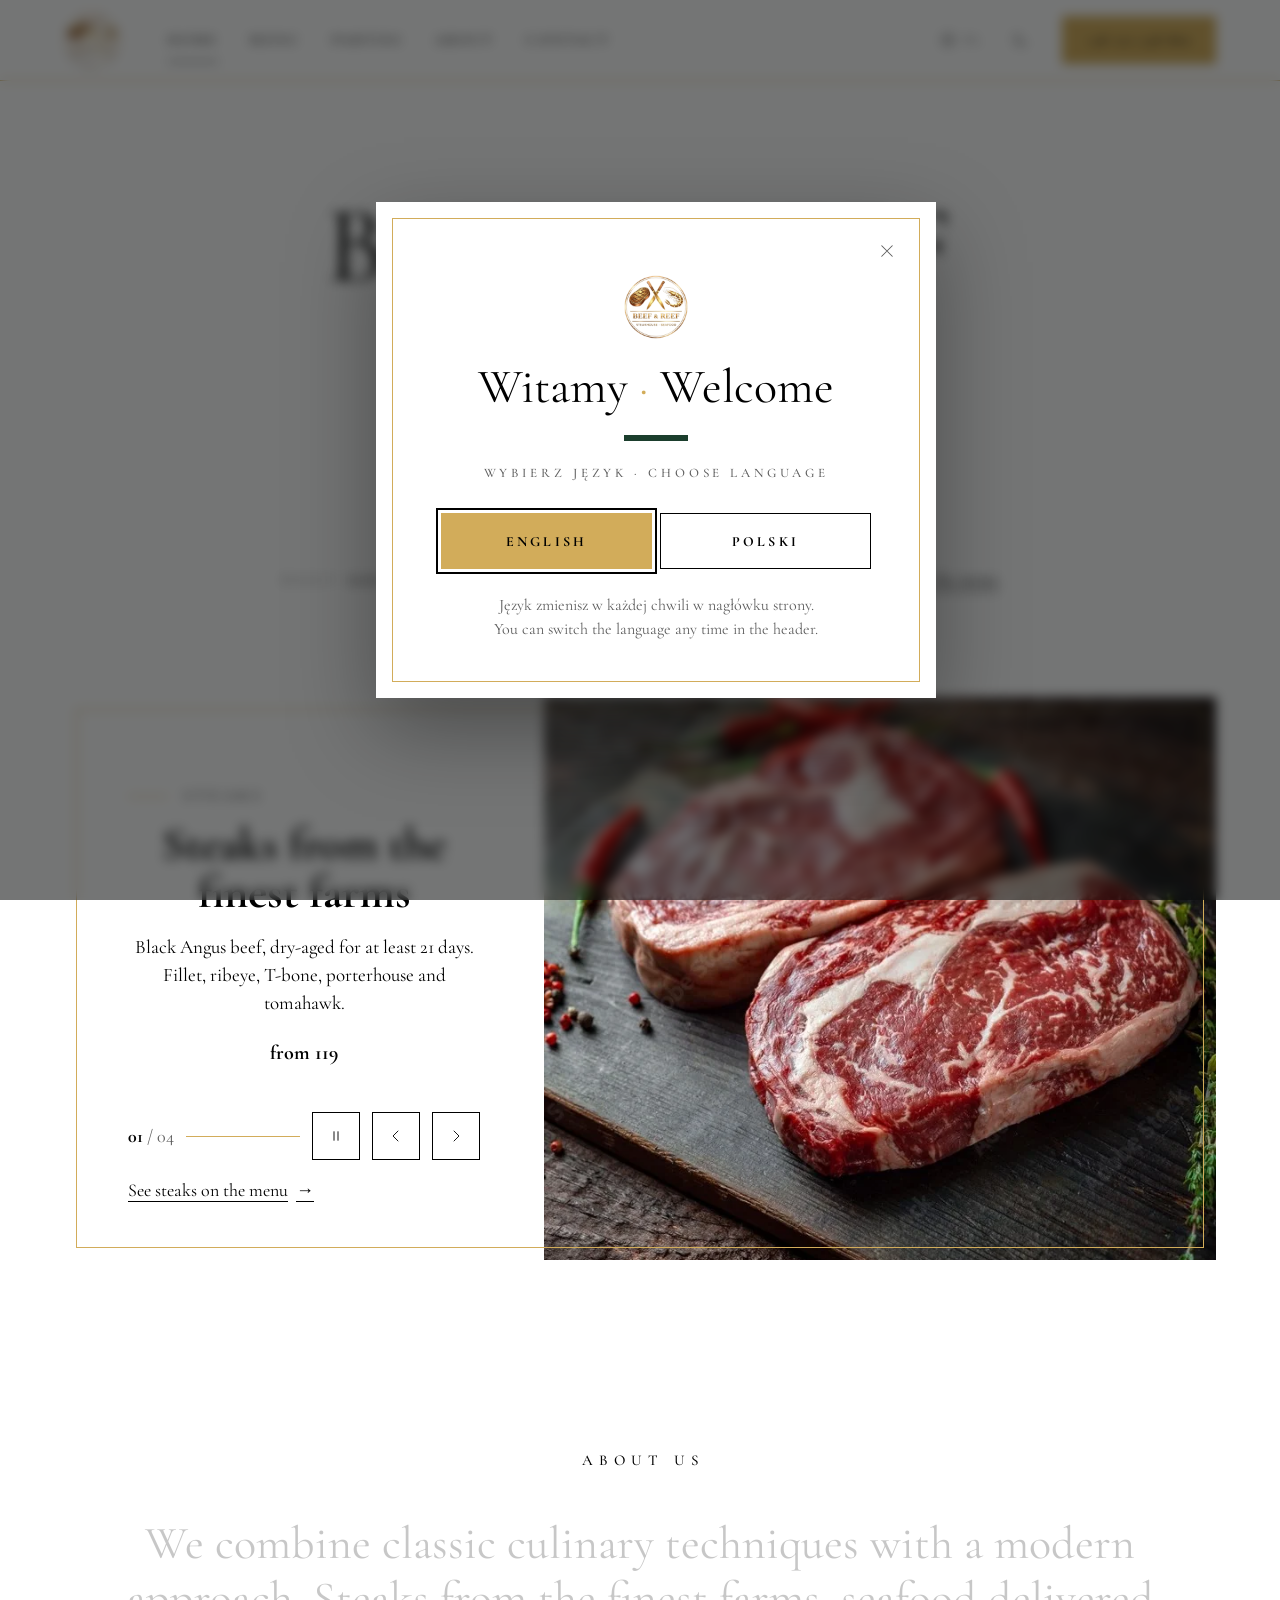
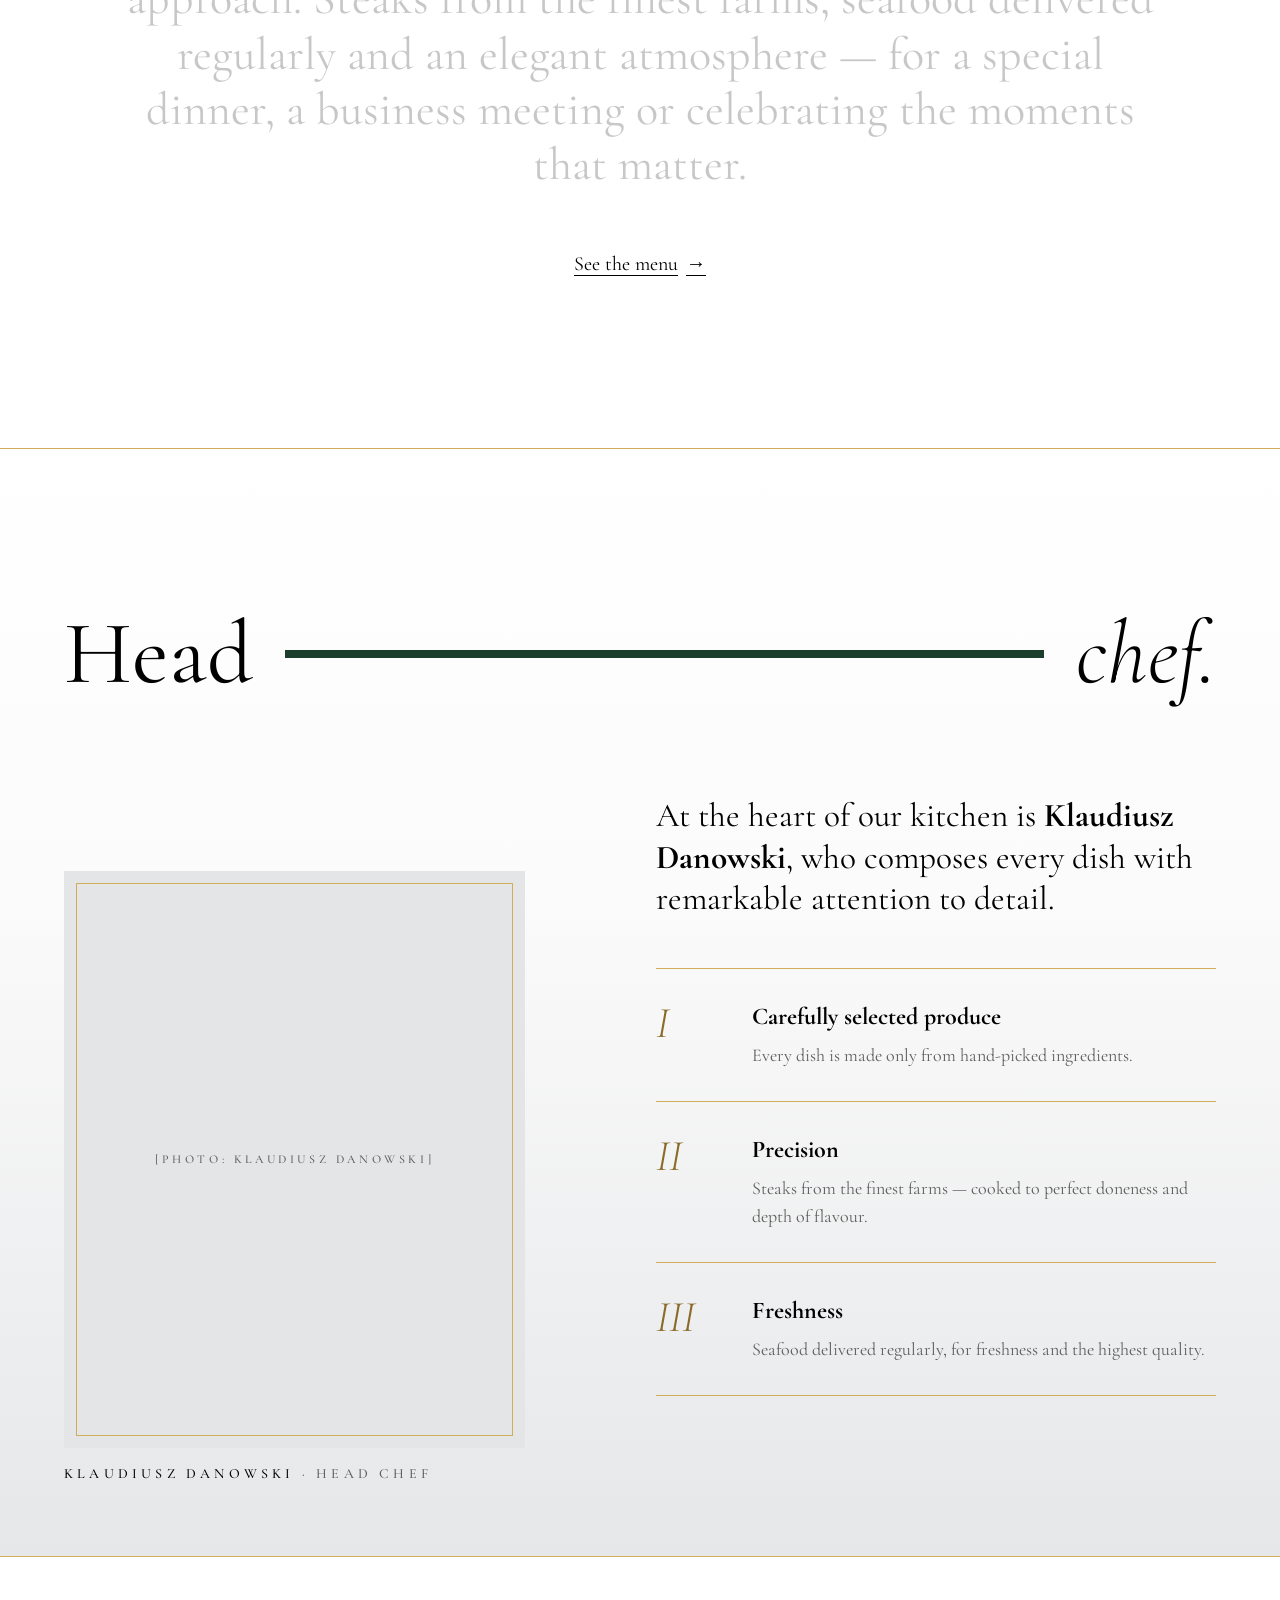
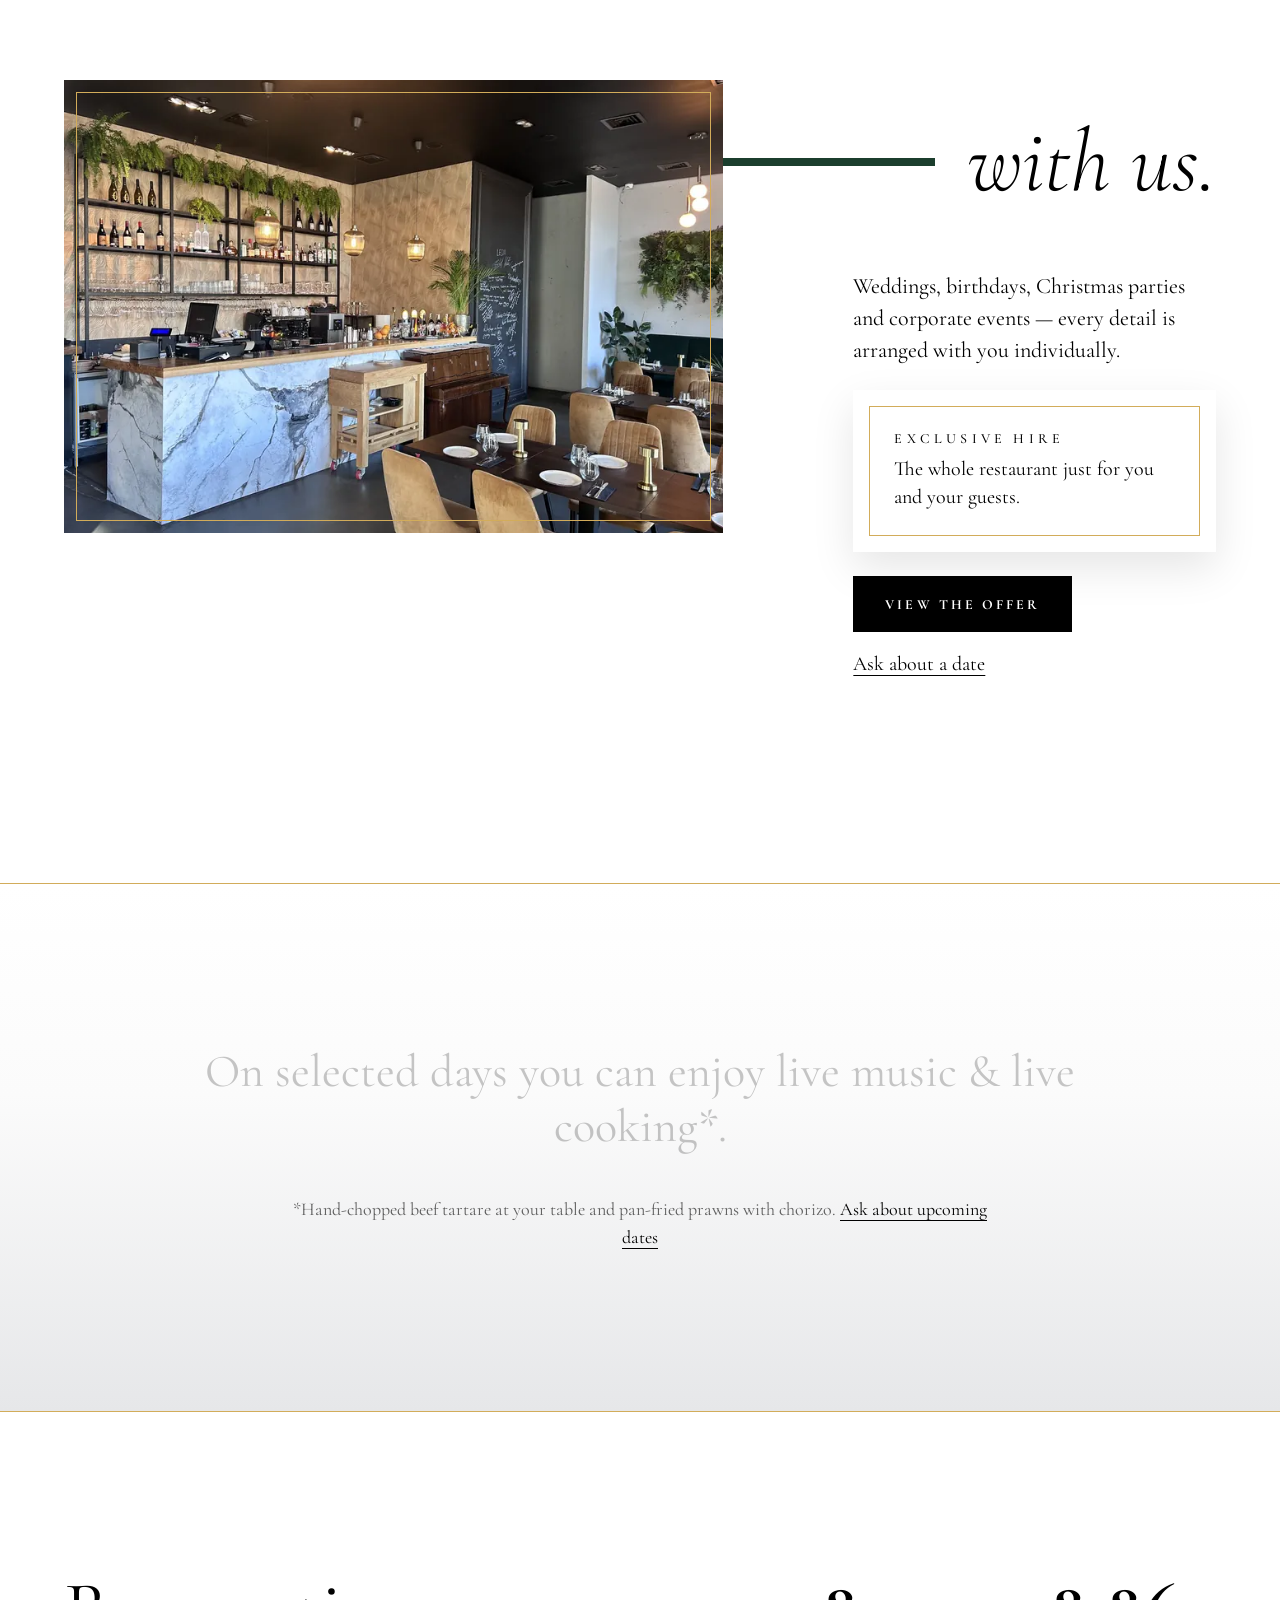
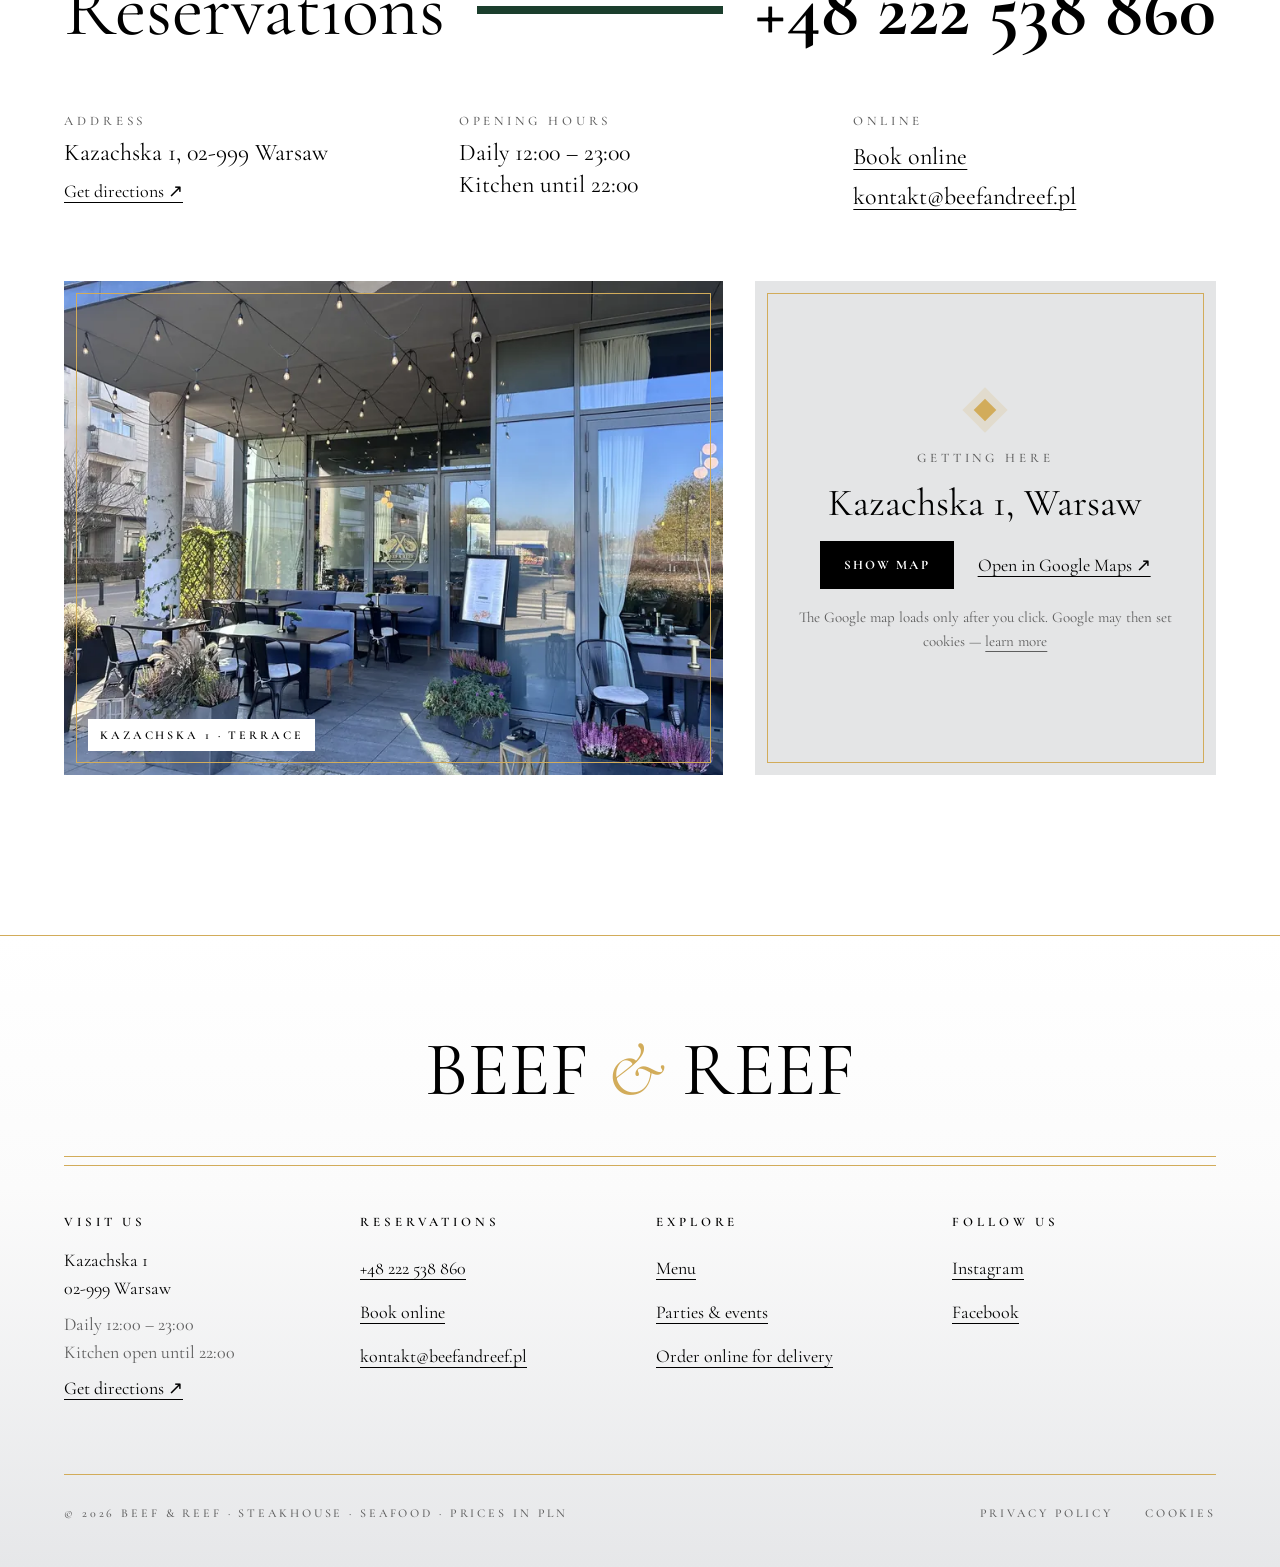
==== commit eb98a577: "Reload always starts at the top of the page Browser scroll restoration is switched off; a reload ope" ====
--- a/docs/en/index.html
+++ b/docs/en/index.html
@@ -21,7 +21,7 @@
 <link rel="apple-touch-icon" href="../assets/img/apple-touch-icon.png">
 <link rel="preload" href="../assets/fonts/cormorant-garamond-latin-ext-400-normal.woff2" as="font" type="font/woff2" crossorigin>
 <link rel="stylesheet" href="../assets/css/style.css?v=16802cf9">
-<script>(function(){var d=document.documentElement,t=null;try{t=localStorage.getItem('br-theme')}catch(e){}if(t!=='light'&&t!=='dark')t=window.matchMedia&&matchMedia('(prefers-color-scheme: dark)').matches?'dark':'light';d.setAttribute('data-theme',t)})()</script>
+<script>(function(){try{if('scrollRestoration' in history)history.scrollRestoration='manual'}catch(e){}var d=document.documentElement,t=null;try{t=localStorage.getItem('br-theme')}catch(e){}if(t!=='light'&&t!=='dark')t=window.matchMedia&&matchMedia('(prefers-color-scheme: dark)').matches?'dark':'light';d.setAttribute('data-theme',t)})()</script>
 <noscript><style>.rx .float,.rx .rise,.rx .bar{opacity:1!important;transform:none!important}.rx .wd{color:var(--ink)}.rx .call.off{opacity:1;visibility:visible;transform:none}.rx .pbar.off{transform:none;visibility:visible}</style></noscript>
 <script type="application/ld+json">{"@context": "https://schema.org", "@type": "Restaurant", "name": "Beef & Reef", "servesCuisine": ["Steakhouse", "Seafood"], "telephone": "+48222538860", "email": "kontakt@beefandreef.pl", "priceRange": "$$$", "address": {"@type": "PostalAddress", "streetAddress": "Kazachska 1", "postalCode": "02-999", "addressLocality": "Warszawa", "addressCountry": "PL"}, "openingHoursSpecification": [{"@type": "OpeningHoursSpecification", "dayOfWeek": ["Monday", "Tuesday", "Wednesday", "Thursday", "Friday", "Saturday", "Sunday"], "opens": "12:00", "closes": "23:00"}], "sameAs": ["https://www.facebook.com/beef.and.reef.wilanow", "https://www.instagram.com/beef.and.reef_steak_seafood"], "acceptsReservations": true}</script>
 </head>
@@ -268,6 +268,6 @@
     </div>
   </div>
 </div>
-<script src="../assets/js/main.js?v=693a61e9" defer></script>
+<script src="../assets/js/main.js?v=befb1270" defer></script>
 </body>
 </html>
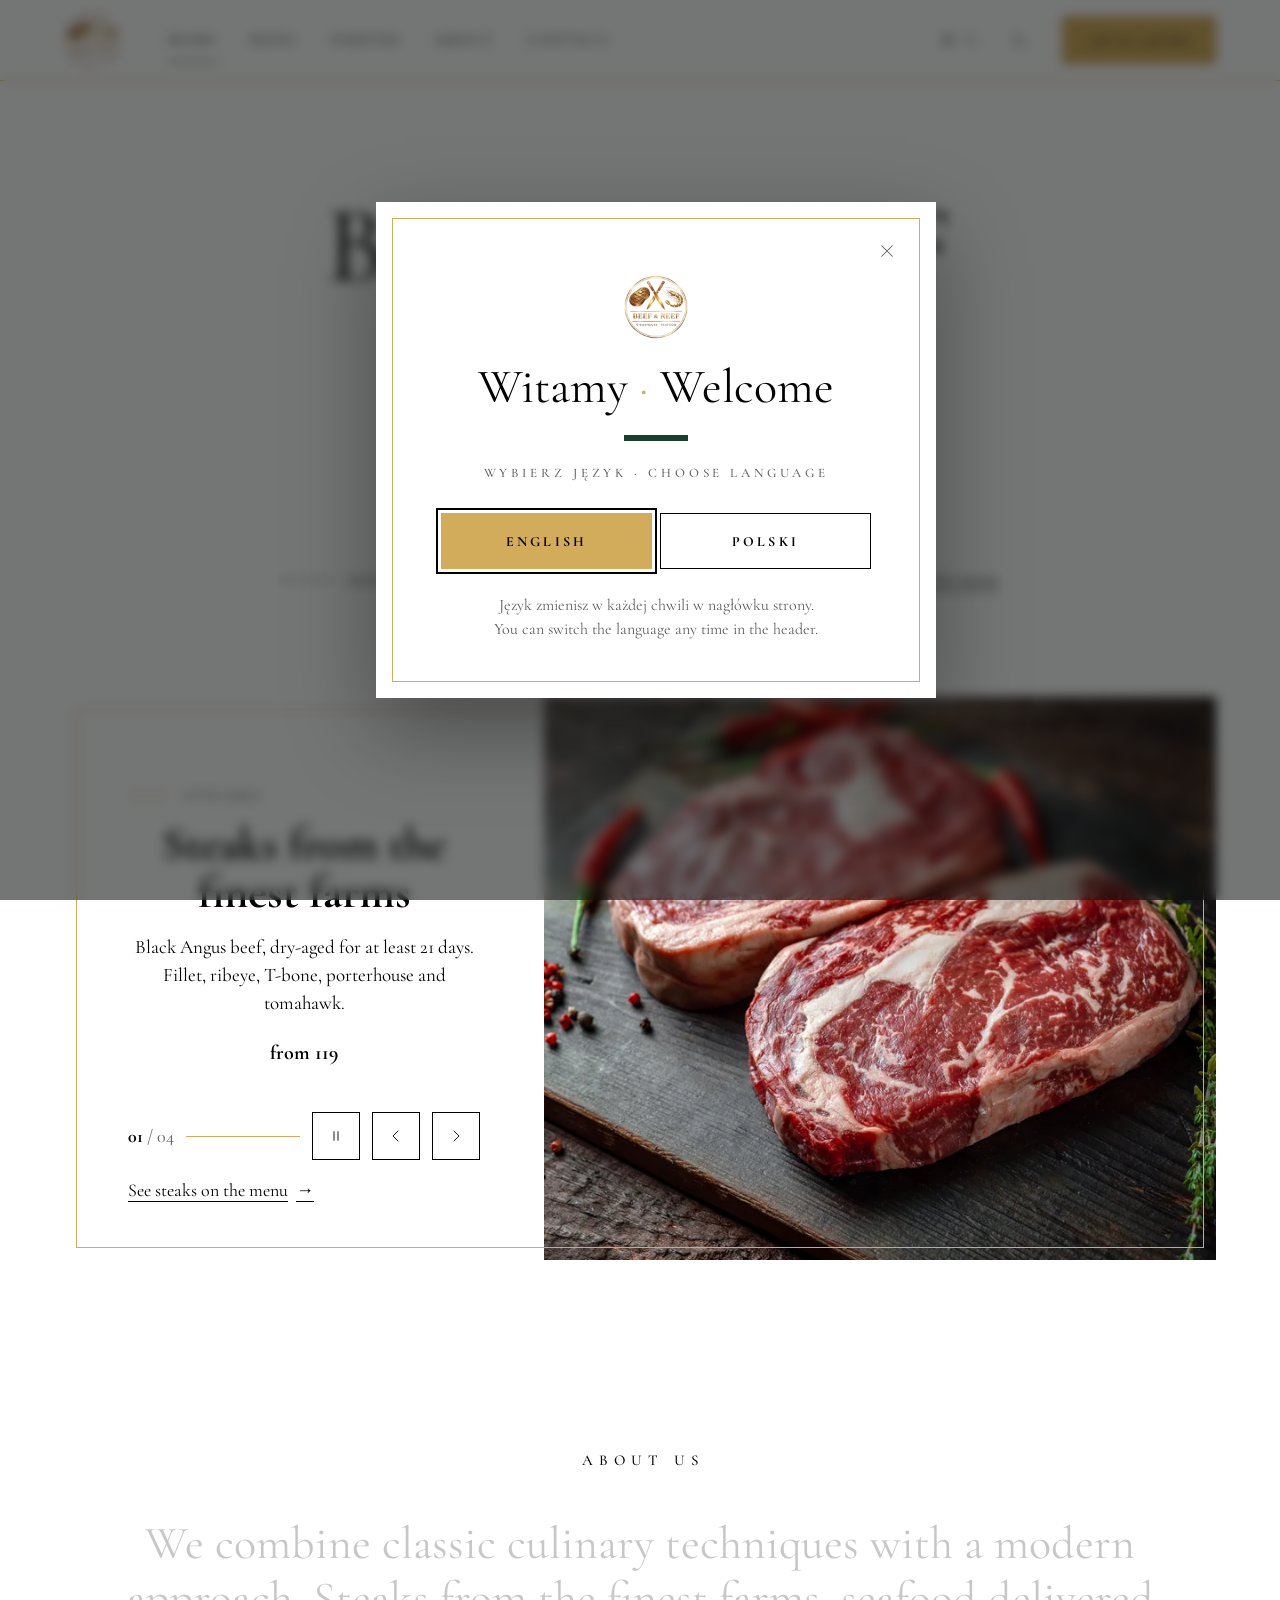
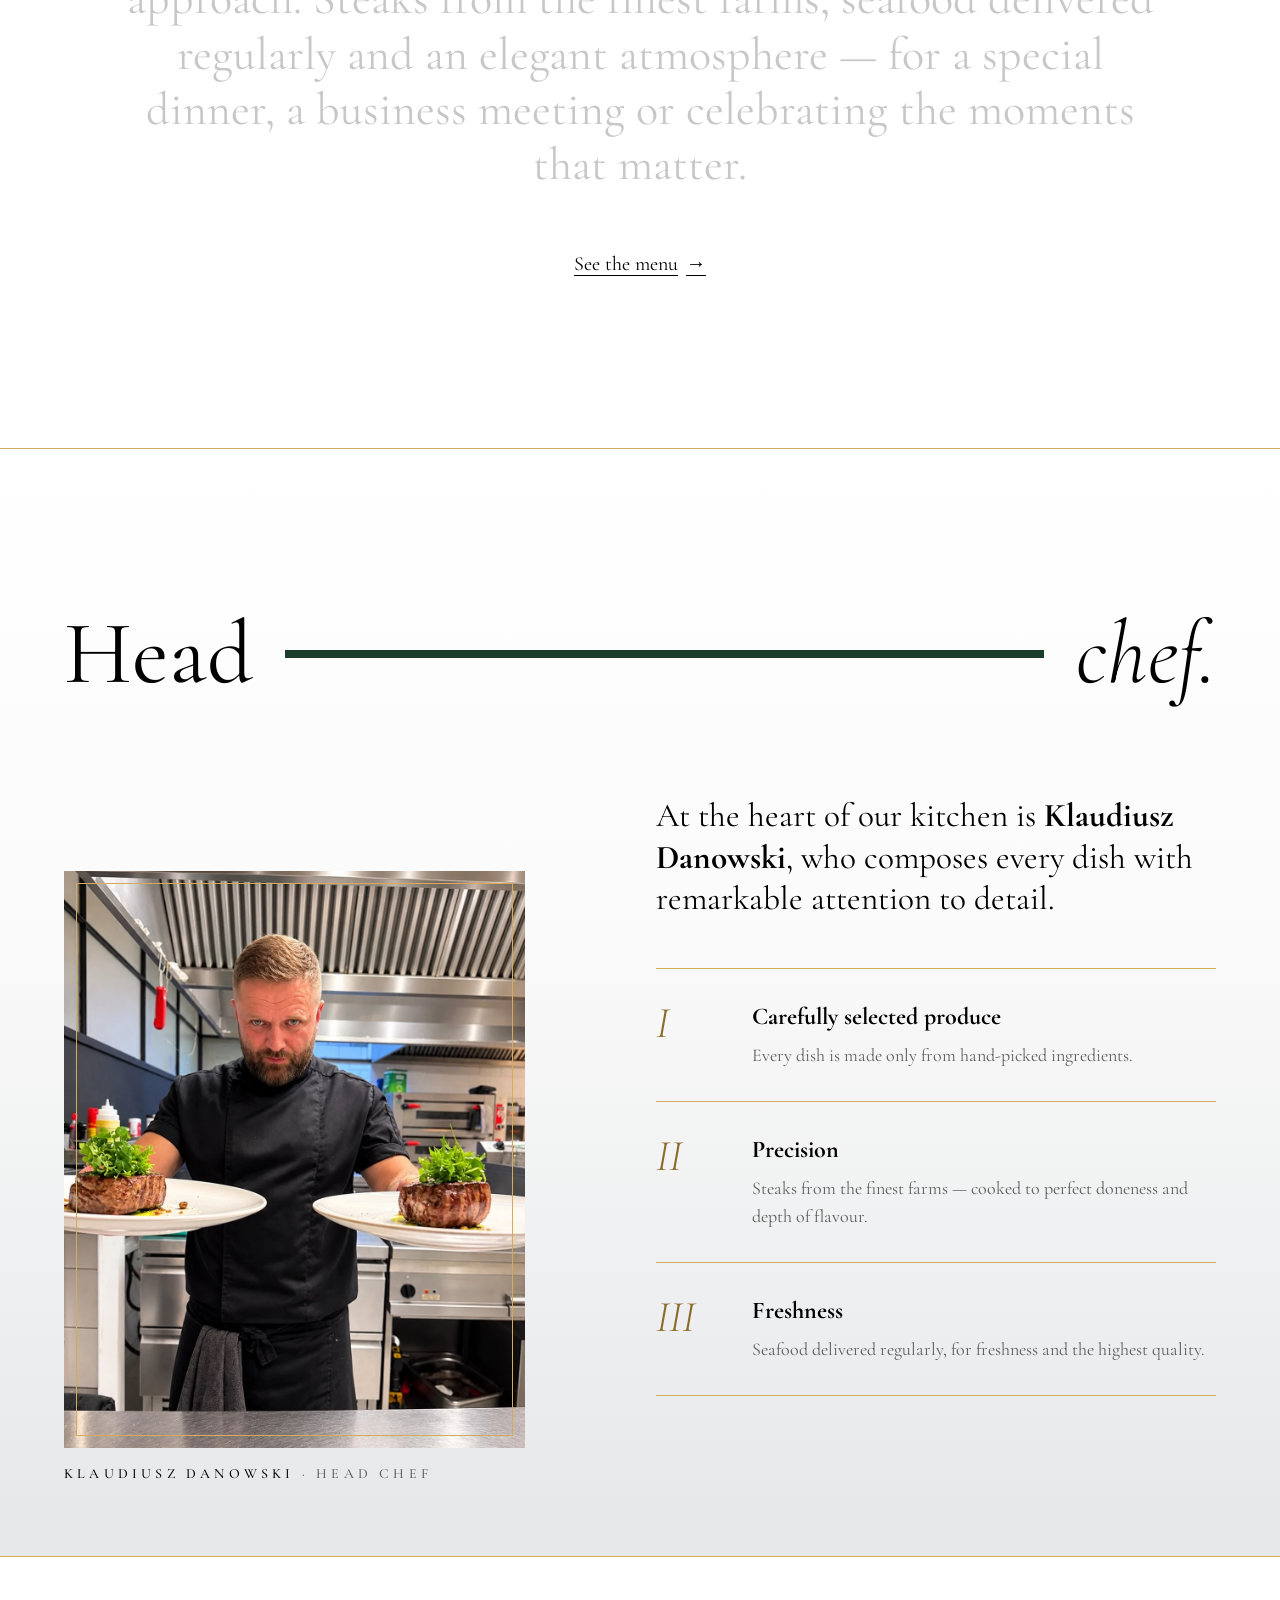
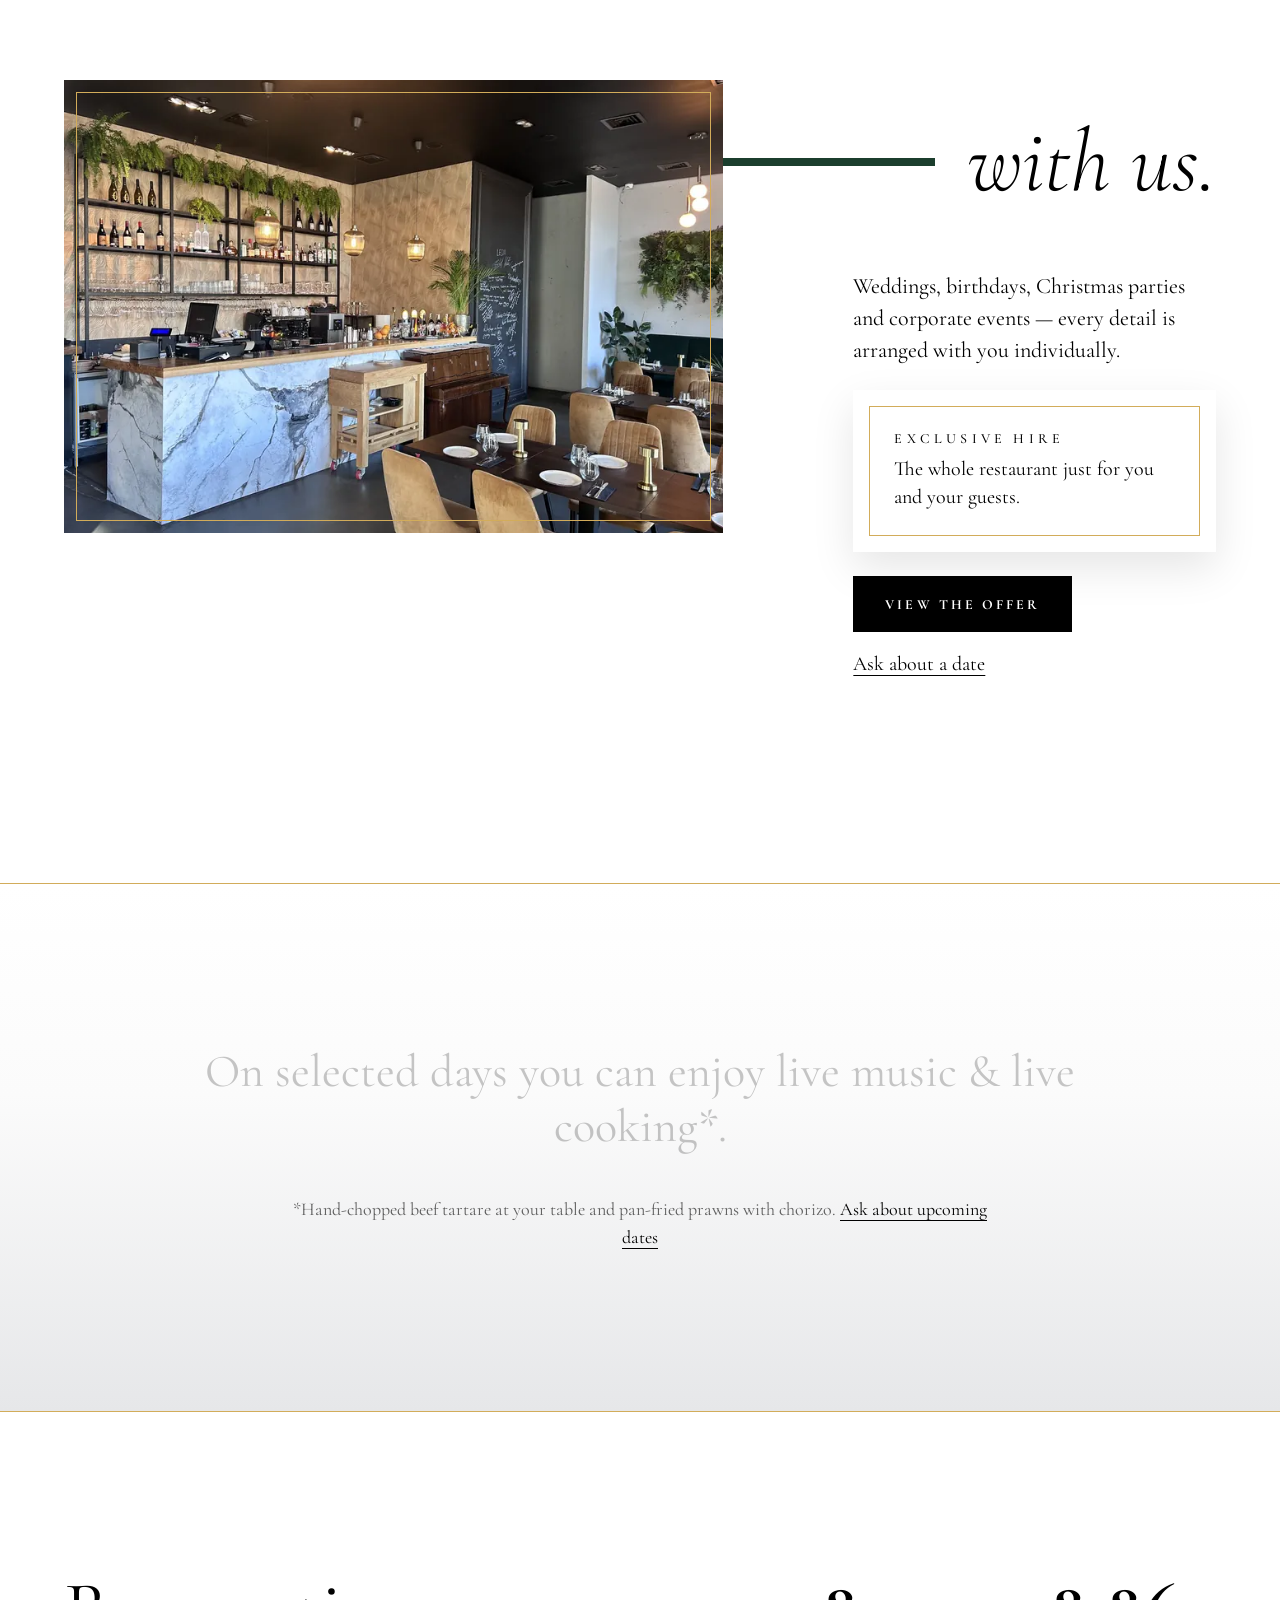
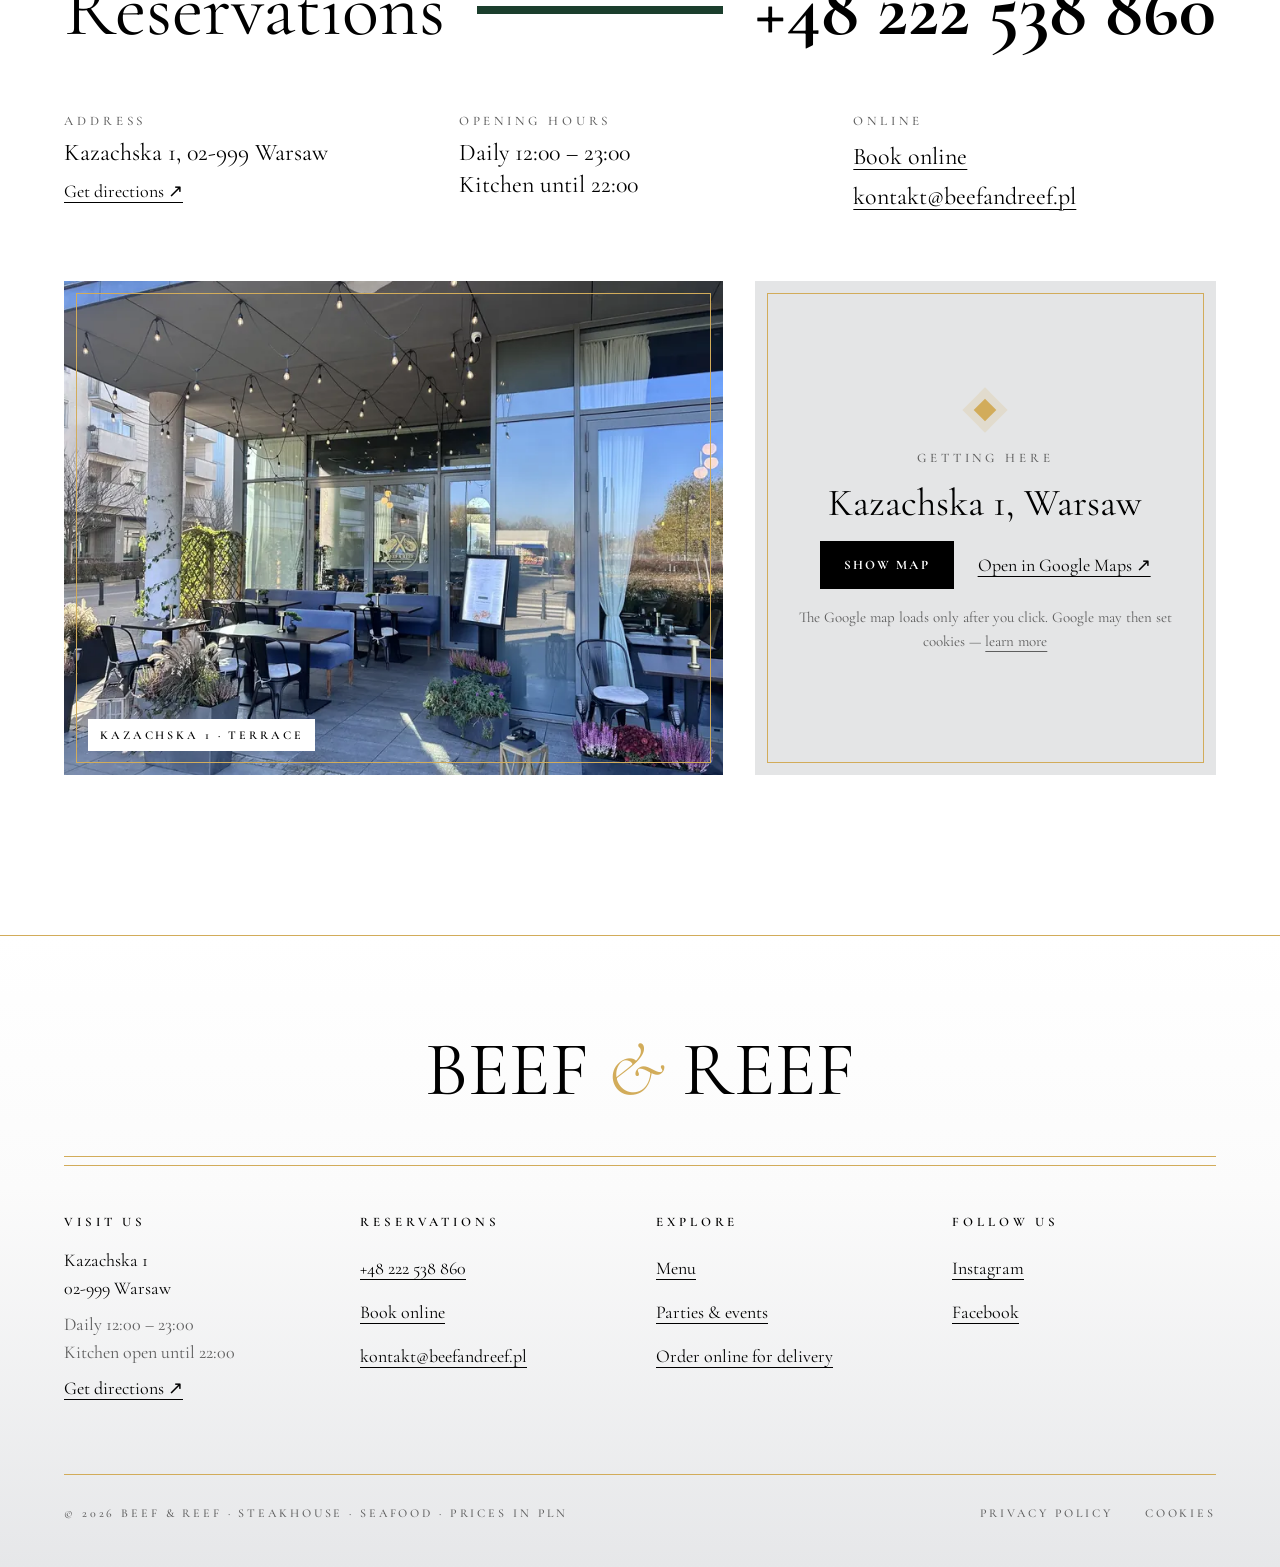
==== commit 1be92645: "Head chef photo (Klaudiusz Danowski) Co-Authored-By: Claude Opus 5.5 <noreply@anthropic.com> Claude-" ====
--- a/docs/en/index.html
+++ b/docs/en/index.html
@@ -20,7 +20,7 @@
 <link rel="icon" type="image/png" sizes="32x32" href="../assets/img/favicon-32.png">
 <link rel="apple-touch-icon" href="../assets/img/apple-touch-icon.png">
 <link rel="preload" href="../assets/fonts/cormorant-garamond-latin-ext-400-normal.woff2" as="font" type="font/woff2" crossorigin>
-<link rel="stylesheet" href="../assets/css/style.css?v=16802cf9">
+<link rel="stylesheet" href="../assets/css/style.css?v=d3c5d816">
 <script>(function(){try{if('scrollRestoration' in history)history.scrollRestoration='manual'}catch(e){}var d=document.documentElement,t=null;try{t=localStorage.getItem('br-theme')}catch(e){}if(t!=='light'&&t!=='dark')t=window.matchMedia&&matchMedia('(prefers-color-scheme: dark)').matches?'dark':'light';d.setAttribute('data-theme',t)})()</script>
 <noscript><style>.rx .float,.rx .rise,.rx .bar{opacity:1!important;transform:none!important}.rx .wd{color:var(--ink)}.rx .call.off{opacity:1;visibility:visible;transform:none}.rx .pbar.off{transform:none;visibility:visible}</style></noscript>
 <script type="application/ld+json">{"@context": "https://schema.org", "@type": "Restaurant", "name": "Beef & Reef", "servesCuisine": ["Steakhouse", "Seafood"], "telephone": "+48222538860", "email": "kontakt@beefandreef.pl", "priceRange": "$$$", "address": {"@type": "PostalAddress", "streetAddress": "Kazachska 1", "postalCode": "02-999", "addressLocality": "Warszawa", "addressCountry": "PL"}, "openingHoursSpecification": [{"@type": "OpeningHoursSpecification", "dayOfWeek": ["Monday", "Tuesday", "Wednesday", "Thursday", "Friday", "Saturday", "Sunday"], "opens": "12:00", "closes": "23:00"}], "sameAs": ["https://www.facebook.com/beef.and.reef.wilanow", "https://www.instagram.com/beef.and.reef_steak_seafood"], "acceptsReservations": true}</script>
@@ -164,7 +164,7 @@
       <h2 id="chef-title" class="split"><span class="float">Head</span> <span class="bar" aria-hidden="true"></span> <span class="float d1 b">chef.</span></h2>
       <div class="chef">
         <figure class="chef-fig plx">
-          <div class="ph" role="img" aria-label="Photo placeholder: head chef"><span class="t">[PHOTO: KLAUDIUSZ DANOWSKI]</span><span class="frame" aria-hidden="true"></span></div>
+          <div class="pic"><img src="../assets/img/szef-kuchni.webp" srcset="../assets/img/szef-kuchni-640.webp 640w, ../assets/img/szef-kuchni.webp 1086w" sizes="(max-width: 899px) 100vw, 60vw" alt="Klaudiusz Danowski in the Beef &amp; Reef kitchen, holding two plates of fillet steak topped with rocket" loading="lazy"><span class="frame" aria-hidden="true"></span></div>
           <figcaption>KLAUDIUSZ DANOWSKI <span class="muted">· HEAD CHEF</span></figcaption>
         </figure>
         <p class="rise chef-lead">At the heart of our kitchen is <b>Klaudiusz Danowski</b>, who composes every dish with remarkable attention to detail.</p>
--- a/docs/assets/css/style.css
+++ b/docs/assets/css/style.css
@@ -167,7 +167,8 @@
 .rx .wd.k.on{font-weight:600}
 .rx .chef{display:grid;grid-template-columns:repeat(12,minmax(0,1fr));column-gap:32px;row-gap:48px;margin-top:64px;align-items:start}
 .rx .chef-fig{grid-column:1 / 6;grid-row:1 / 3;margin:0}
-.rx .chef-fig .ph{aspect-ratio:4 / 5}
+.rx .chef-fig .ph,.rx .chef-fig .pic{aspect-ratio:4 / 5}
+.rx .chef-fig .pic img{object-position:50% 40%}
 .rx .chef-fig figcaption{margin-top:16px;font-size:14px;line-height:20px;font-weight:500;letter-spacing:0.3em}
 .rx .chef-lead{grid-column:7 / 13;margin:0;padding-top:32px;font-size:clamp(26px,2.6vw,40px);line-height:1.25}
 .rx .num-list{list-style:none;margin:0;padding:0;border-top:0.5px solid var(--gold)}
@@ -258,6 +259,7 @@
 .rx .seg a[aria-current]{background:var(--ink);color:var(--paper)}
 .rx .pdfs{margin:0;display:flex;flex-wrap:wrap;align-items:center;gap:0 24px;font-size:18px}
 .rx .pdfs a{display:inline-flex;align-items:center;min-height:44px}
+.rx .phead + .catbar{margin-top:0}
 .rx .catbar{margin-top:calc(var(--sec) * 0.75);position:sticky;top:var(--hh);z-index:30;background:var(--paper);border-bottom:0.5px solid var(--gold);border-top:0.5px solid var(--gold)}
 .rx .chips{display:flex;gap:32px;overflow-x:auto;scrollbar-width:none;padding-left:var(--gut);padding-right:var(--gut);max-width:calc(1312px + var(--gut) * 2);margin:0 auto}
 .rx .chips::-webkit-scrollbar{display:none}
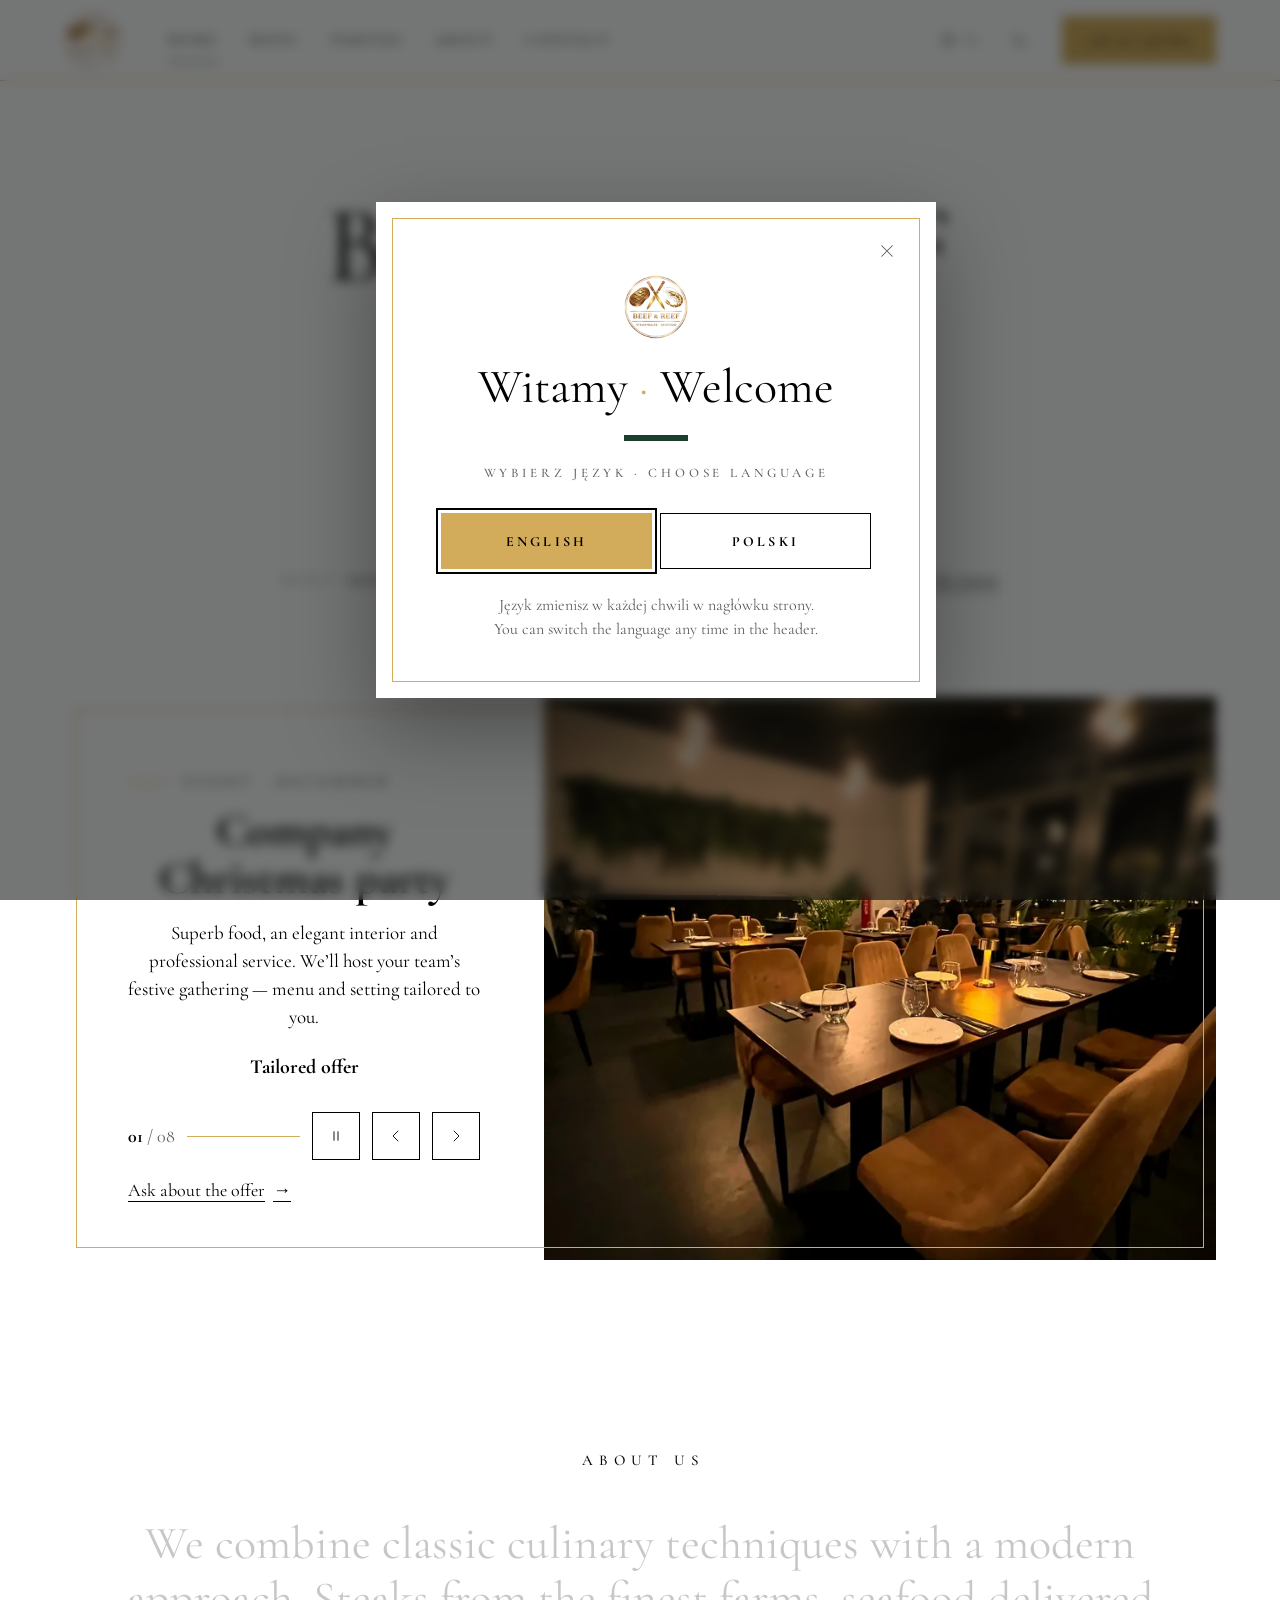
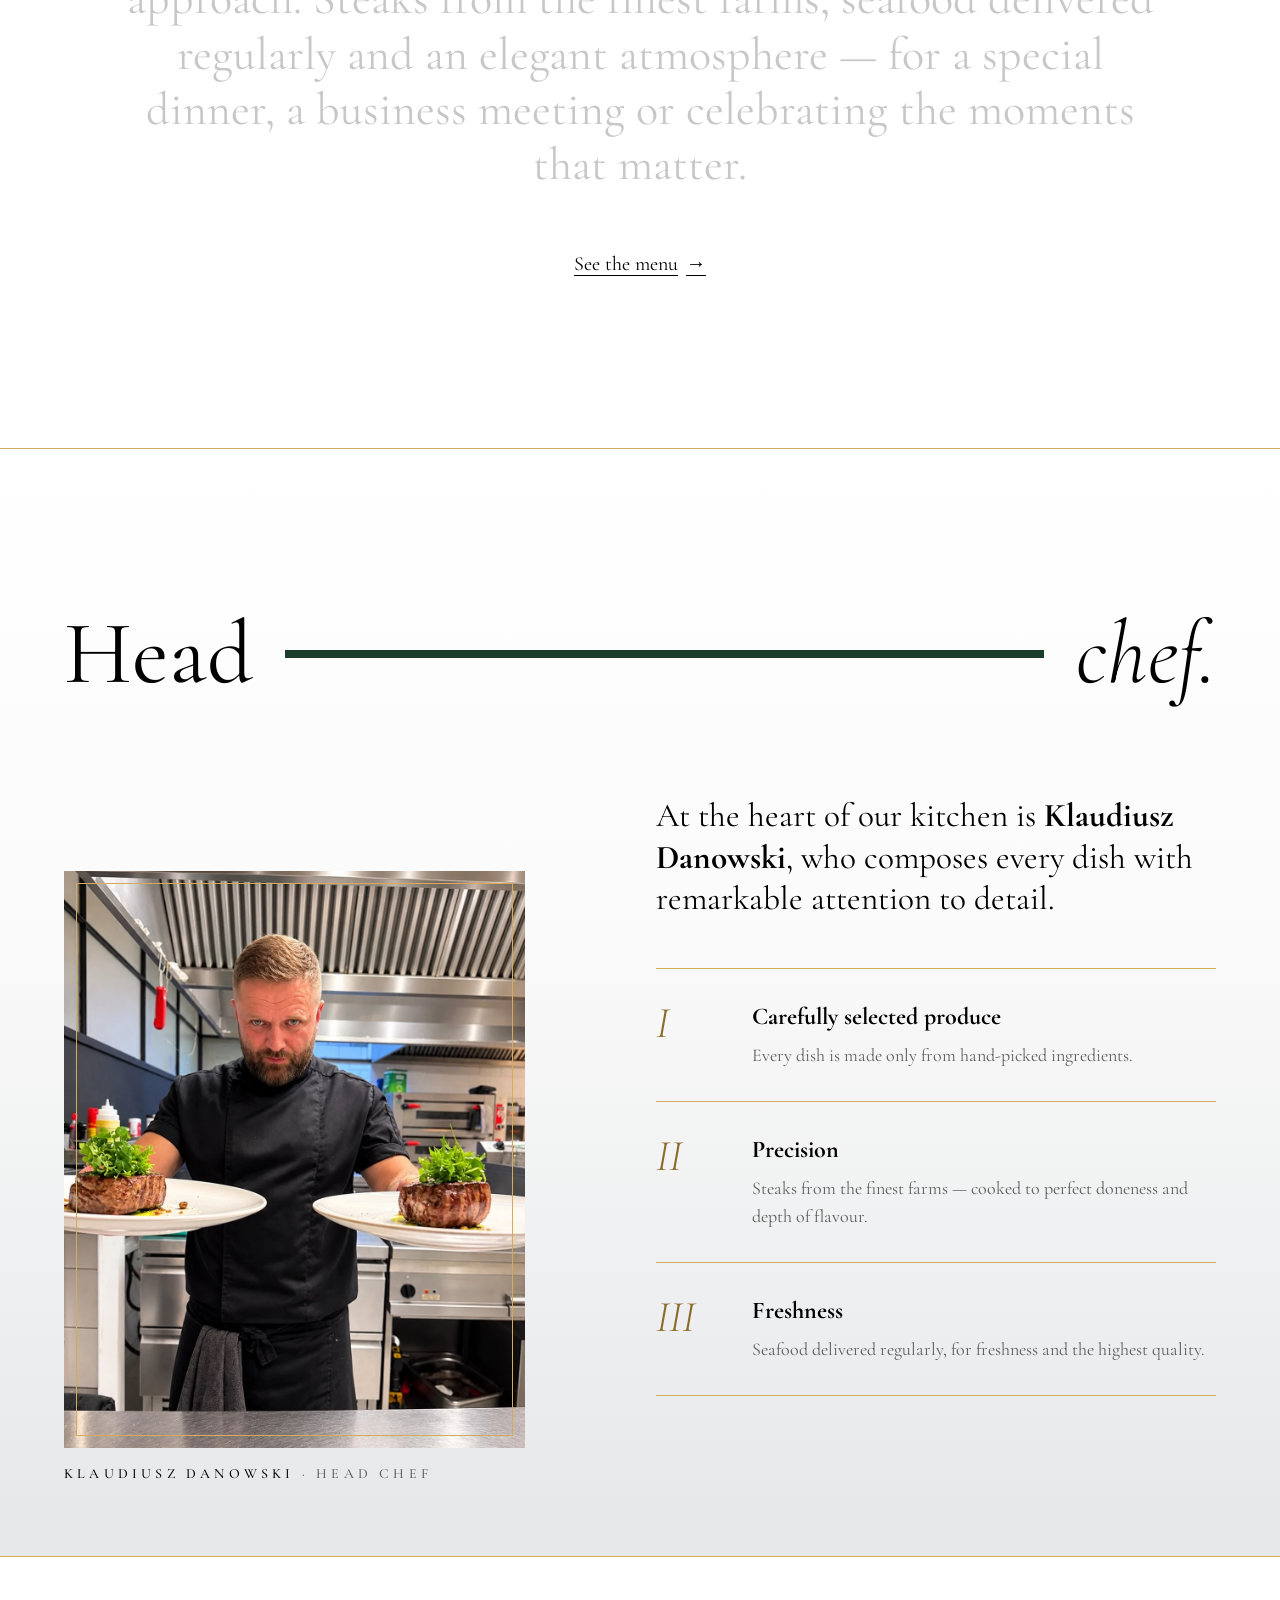
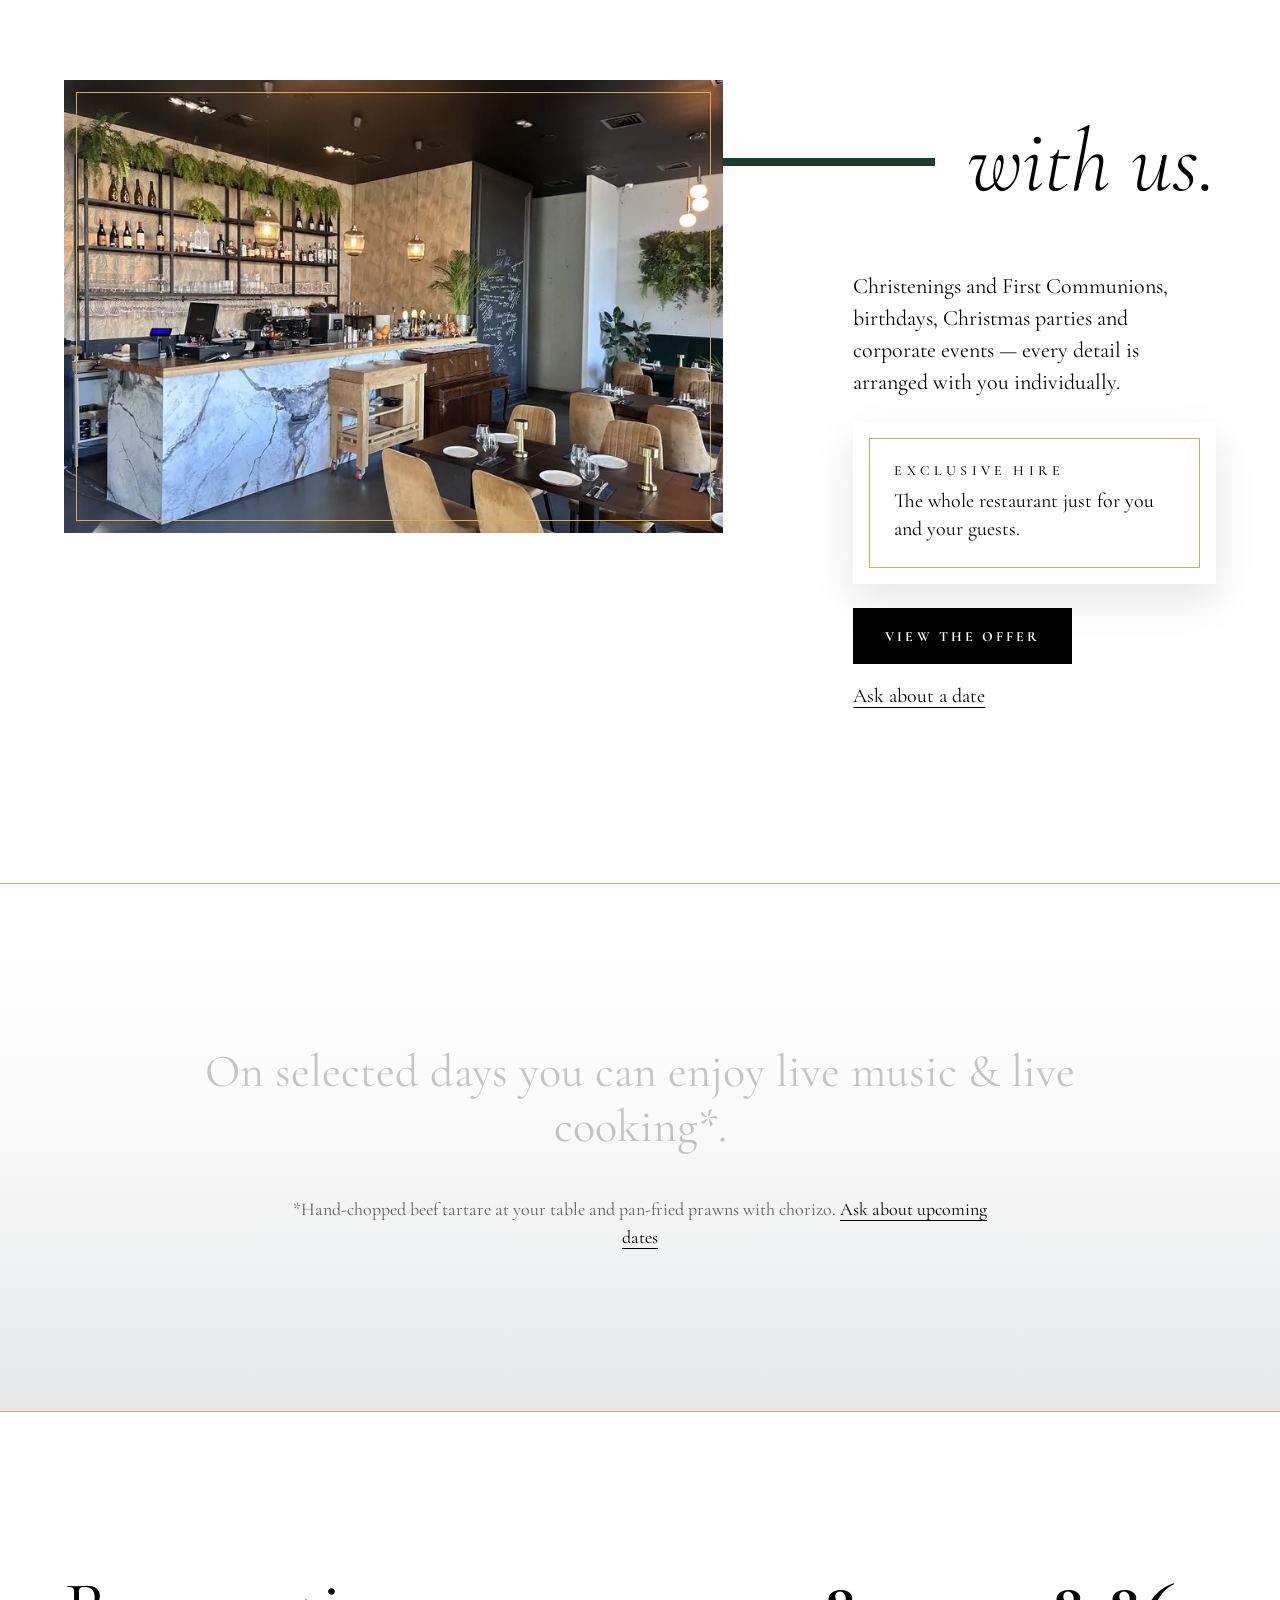
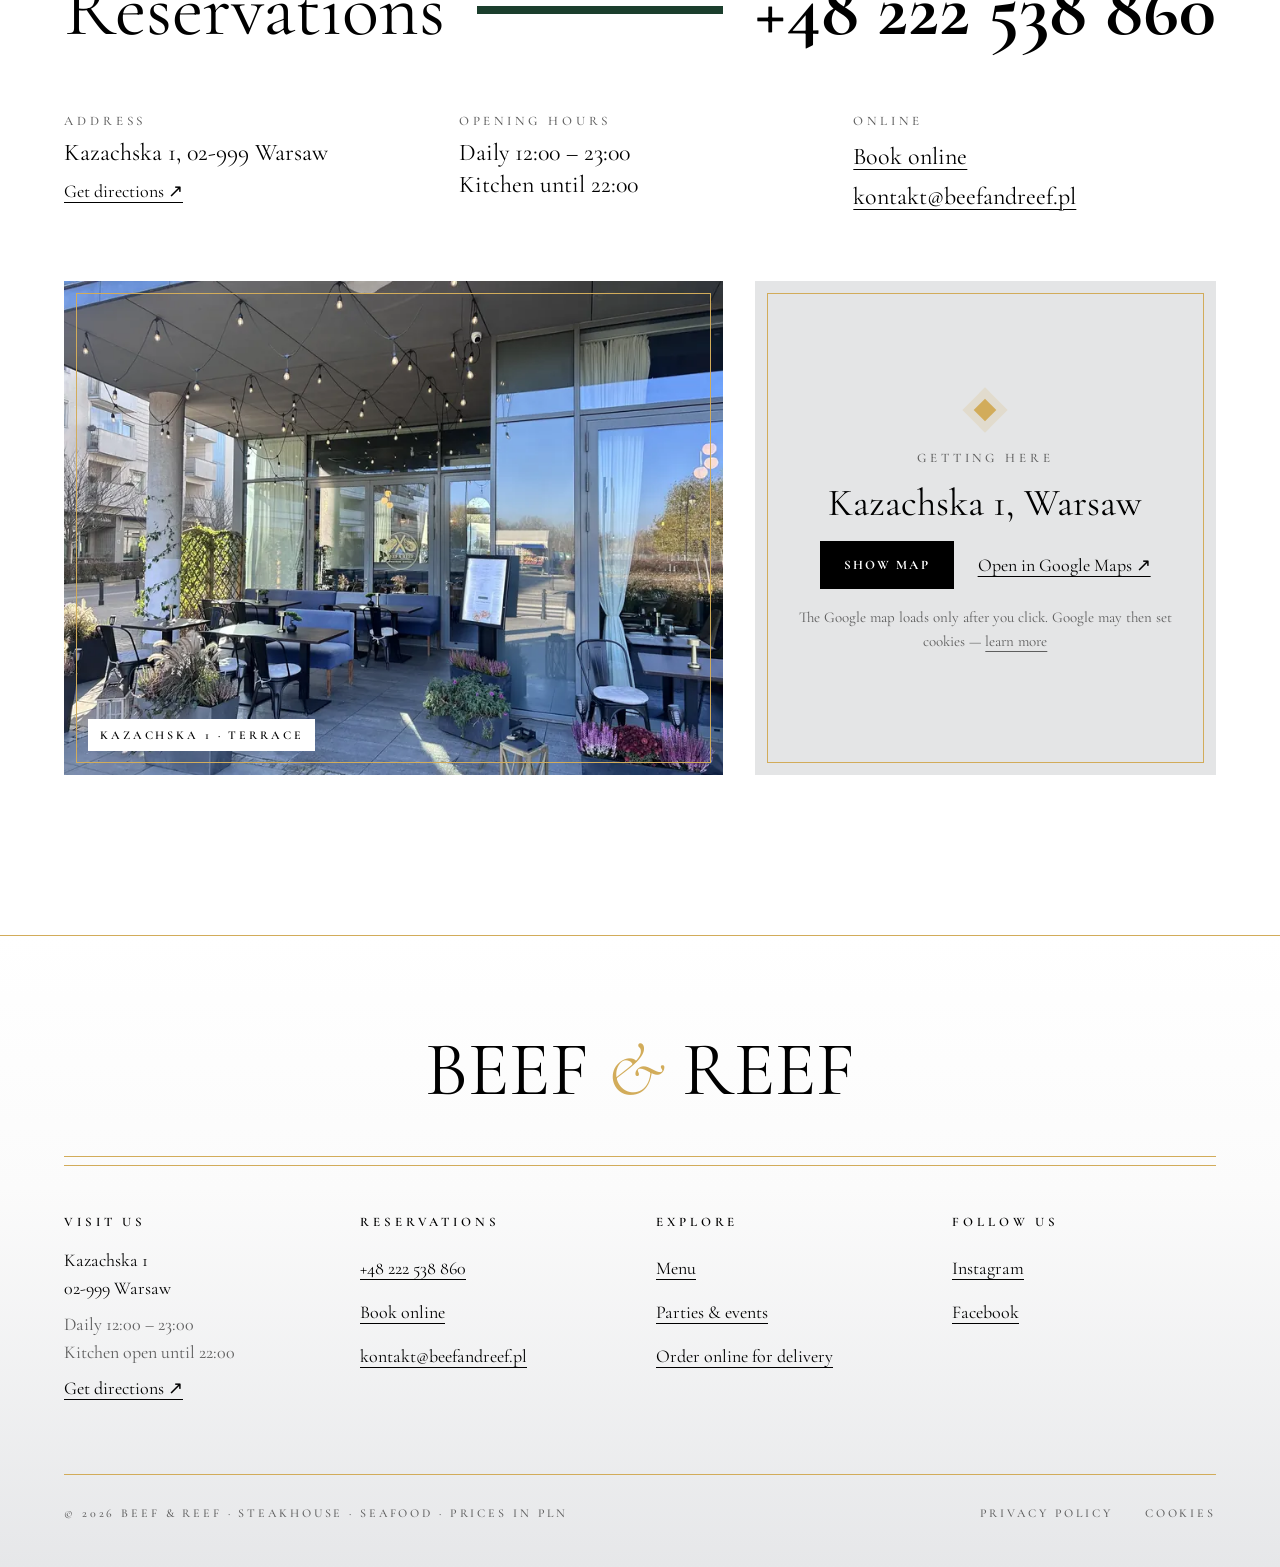
==== commit b420a51c: "Carousel: holiday events + lunch instead of St. Martin; parties: christenings & communions, evening " ====
--- a/docs/en/index.html
+++ b/docs/en/index.html
@@ -3,6 +3,7 @@
 <head>
 <meta charset="utf-8">
 <meta name="viewport" content="width=device-width, initial-scale=1">
+<meta name="robots" content="noindex, nofollow">
 <title>Beef &amp; Reef — steakhouse &amp; seafood in Wilanów, Warsaw</title>
 <meta name="description" content="Steakhouse and seafood restaurant in Wilanów, Kazachska 1, Warsaw. Phone reservations: +48 222 538 860. Open daily 12:00–23:00.">
 <meta name="theme-color" content="#ffffff">
@@ -20,7 +21,7 @@
 <link rel="icon" type="image/png" sizes="32x32" href="../assets/img/favicon-32.png">
 <link rel="apple-touch-icon" href="../assets/img/apple-touch-icon.png">
 <link rel="preload" href="../assets/fonts/cormorant-garamond-latin-ext-400-normal.woff2" as="font" type="font/woff2" crossorigin>
-<link rel="stylesheet" href="../assets/css/style.css?v=d3c5d816">
+<link rel="stylesheet" href="../assets/css/style.css?v=dab0bf76">
 <script>(function(){try{if('scrollRestoration' in history)history.scrollRestoration='manual'}catch(e){}var d=document.documentElement,t=null;try{t=localStorage.getItem('br-theme')}catch(e){}if(t!=='light'&&t!=='dark')t=window.matchMedia&&matchMedia('(prefers-color-scheme: dark)').matches?'dark':'light';d.setAttribute('data-theme',t)})()</script>
 <noscript><style>.rx .float,.rx .rise,.rx .bar{opacity:1!important;transform:none!important}.rx .wd{color:var(--ink)}.rx .call.off{opacity:1;visibility:visible;transform:none}.rx .pbar.off{transform:none;visibility:visible}</style></noscript>
 <script type="application/ld+json">{"@context": "https://schema.org", "@type": "Restaurant", "name": "Beef & Reef", "servesCuisine": ["Steakhouse", "Seafood"], "telephone": "+48222538860", "email": "kontakt@beefandreef.pl", "priceRange": "$$$", "address": {"@type": "PostalAddress", "streetAddress": "Kazachska 1", "postalCode": "02-999", "addressLocality": "Warszawa", "addressCountry": "PL"}, "openingHoursSpecification": [{"@type": "OpeningHoursSpecification", "dayOfWeek": ["Monday", "Tuesday", "Wednesday", "Thursday", "Friday", "Saturday", "Sunday"], "opens": "12:00", "closes": "23:00"}], "sameAs": ["https://www.facebook.com/beef.and.reef.wilanow", "https://www.instagram.com/beef.and.reef_steak_seafood"], "acceptsReservations": true}</script>
@@ -85,17 +86,47 @@
       <div class="rise d4 car-wrap">
       <div class="car" role="region" aria-roledescription="carousel" aria-label="Events and dishes from the menu" data-on-pointerdown="pDown" data-on-pointermove="pMove" data-on-pointerup="pUp" data-on-pointercancel="pUp">
         
-          <div class="slide cur" data-cta="Book a table" data-href="tel:+48222538860" data-until="2026-11-15" role="group" aria-roledescription="slide" aria-label="01 / 05: Celebrating St. Martin’s Day" aria-hidden="false">
-            <div class="s-text">
-              <p class="t1 kicker">EVENT · 7–15 NOVEMBER</p>
-              <p class="t2 t-title">Celebrating St. Martin’s Day</p>
-              <p class="t3 t-desc"><span class="d-l">Goose takes centre stage in our head chef’s own creations. On 11 November — original St. Martin’s croissants from a certified bakery in Poznań.</span><span class="d-s">Goose in our head chef’s own creations. On 11 November — St. Martin’s croissants from Poznań.</span></p>
-              <p class="t4 t-price">Confit goose leg · 450 g · 199</p>
-            </div>
-            <div class="s-img"><img class="bgfill photo" src="../assets/img/rogale-swietomarcinskie.webp" srcset="../assets/img/rogale-swietomarcinskie-800.webp 800w, ../assets/img/rogale-swietomarcinskie.webp 1600w" sizes="(max-width: 899px) 100vw, 60vw" alt="" aria-hidden="true" draggable="false"><img class="photo" src="../assets/img/rogale-swietomarcinskie.webp" srcset="../assets/img/rogale-swietomarcinskie-800.webp 800w, ../assets/img/rogale-swietomarcinskie.webp 1600w" sizes="(max-width: 899px) 100vw, 60vw" alt="St. Martin’s croissants with icing and nuts" style="" draggable="false"></div>
-          </div>
-        
-          <div class="slide" data-cta="See steaks on the menu" data-href="menu.html#g-steaks" data-until="" role="group" aria-roledescription="slide" aria-label="02 / 05: Steaks from the finest farms" aria-hidden="true">
+          <div class="slide cur" data-cta="Ask about the offer" data-href="tel:+48790627246" data-until="2026-12-23" role="group" aria-roledescription="slide" aria-label="01 / 08: Company Christmas party" aria-hidden="false">
+            <div class="s-text">
+              <p class="t1 kicker">EVENT · DECEMBER</p>
+              <p class="t2 t-title">Company Christmas party</p>
+              <p class="t3 t-desc"><span class="d-l">Superb food, an elegant interior and professional service. We’ll host your team’s festive gathering — menu and setting tailored to you.</span><span class="d-s">Superb food, an elegant interior, professional service.</span></p>
+              <p class="t4 t-price">Tailored offer</p>
+            </div>
+            <div class="s-img"><img class="bgfill photo" src="../assets/img/sala-wieczor-stol.webp" srcset="../assets/img/sala-wieczor-stol-800.webp 800w, ../assets/img/sala-wieczor-stol.webp 1200w" sizes="(max-width: 899px) 100vw, 60vw" alt="" aria-hidden="true" draggable="false"><img class="photo" src="../assets/img/sala-wieczor-stol.webp" srcset="../assets/img/sala-wieczor-stol-800.webp 800w, ../assets/img/sala-wieczor-stol.webp 1200w" sizes="(max-width: 899px) 100vw, 60vw" alt="A long table set for a party in warm evening light, velvet chairs" style="object-position: 50% 62%" draggable="false"></div>
+          </div>
+        
+          <div class="slide" data-cta="Book a seat" data-href="tel:+48790627246" data-until="2026-12-24" role="group" aria-roledescription="slide" aria-label="02 / 08: Christmas Eve dinner" aria-hidden="true">
+            <div class="s-text">
+              <p class="t1 kicker">EVENT · 24 DECEMBER</p>
+              <p class="t2 t-title">Christmas Eve dinner</p>
+              <p class="t3 t-desc"><span class="d-l">Traditional Polish Christmas Eve dishes, a family atmosphere and festive spirit. Gather your loved ones at our Wigilia table.</span><span class="d-s">Traditional dishes, a family atmosphere, festive spirit.</span></p>
+              <p class="t4 t-price">Limited seating</p>
+            </div>
+            <div class="s-img"><img class="bgfill photo" src="../assets/img/sala-wieczor-loze.webp" srcset="../assets/img/sala-wieczor-loze-800.webp 800w, ../assets/img/sala-wieczor-loze.webp 1200w" sizes="(max-width: 899px) 100vw, 60vw" alt="" aria-hidden="true" draggable="false"><img class="photo" src="../assets/img/sala-wieczor-loze.webp" srcset="../assets/img/sala-wieczor-loze-800.webp 800w, ../assets/img/sala-wieczor-loze.webp 1200w" sizes="(max-width: 899px) 100vw, 60vw" alt="Tables by the banquettes in warm candlelight, arched mirrors on the wall" style="object-position: 50% 60%" draggable="false"></div>
+          </div>
+        
+          <div class="slide" data-cta="Book a seat" data-href="tel:+48790627246" data-until="2026-12-31" role="group" aria-roledescription="slide" aria-label="03 / 08: New Year’s Eve 2027 with us" aria-hidden="true">
+            <div class="s-text">
+              <p class="t1 kicker">EVENT · 31 DECEMBER</p>
+              <p class="t2 t-title">New Year’s Eve 2027 with us</p>
+              <p class="t3 t-desc"><span class="d-l">Live cooking, live music and a special menu — welcome the New Year with us.</span><span class="d-s">Live cooking, live music, a special menu.</span></p>
+              <p class="t4 t-price">Limited seating</p>
+            </div>
+            <div class="s-img"><img class="bgfill photo" src="../assets/img/sala-wieczor-okna.webp" srcset="../assets/img/sala-wieczor-okna-800.webp 800w, ../assets/img/sala-wieczor-okna.webp 1200w" sizes="(max-width: 899px) 100vw, 60vw" alt="" aria-hidden="true" draggable="false"><img class="photo" src="../assets/img/sala-wieczor-okna.webp" srcset="../assets/img/sala-wieczor-okna-800.webp 800w, ../assets/img/sala-wieczor-okna.webp 1200w" sizes="(max-width: 899px) 100vw, 60vw" alt="The Beef &amp; Reef dining room at night: tables with gold lamps, glass wall" style="object-position: 50% 55%" draggable="false"></div>
+          </div>
+        
+          <div class="slide" data-cta="Call to order" data-href="tel:+48790627246" data-until="" role="group" aria-roledescription="slide" aria-label="04 / 08: Lunch in Wilanów" aria-hidden="true">
+            <div class="s-text">
+              <p class="t1 kicker">LUNCH · MON–FRI</p>
+              <p class="t2 t-title">Lunch in Wilanów</p>
+              <p class="t3 t-desc"><span class="d-l">Polish cuisine with a different set every day: soup, main course and a mini dessert. Dine in or have it delivered.</span><span class="d-s">Soup, main course and a mini dessert — a new set every day.</span></p>
+              <p class="t4 t-price">12:00 – 16:00</p>
+            </div>
+            <div class="s-img"><img class="bgfill photo" src="../assets/img/sala.webp" srcset="../assets/img/sala-800.webp 800w, ../assets/img/sala.webp 1600w" sizes="(max-width: 899px) 100vw, 60vw" alt="" aria-hidden="true" draggable="false"><img class="photo" src="../assets/img/sala.webp" srcset="../assets/img/sala-800.webp 800w, ../assets/img/sala.webp 1600w" sizes="(max-width: 899px) 100vw, 60vw" alt="The Beef &amp; Reef dining room in daylight: tables set for lunch, green banquettes, glass wall" style="object-position: 50% 40%" draggable="false"></div>
+          </div>
+        
+          <div class="slide" data-cta="See steaks on the menu" data-href="menu.html#g-steaks" data-until="" role="group" aria-roledescription="slide" aria-label="05 / 08: Steaks from the finest farms" aria-hidden="true">
             <div class="s-text">
               <p class="t1 kicker">STEAKS</p>
               <p class="t2 t-title">Steaks from the finest farms</p>
@@ -105,7 +136,7 @@
             <div class="s-img"><img class="bgfill photo" src="../assets/img/steki-foto.webp" srcset="../assets/img/steki-foto-600.webp 600w, ../assets/img/steki-foto.webp 756w" sizes="(max-width: 899px) 100vw, 60vw" alt="" aria-hidden="true" draggable="false"><img class="photo" src="../assets/img/steki-foto.webp" srcset="../assets/img/steki-foto-600.webp 600w, ../assets/img/steki-foto.webp 756w" sizes="(max-width: 899px) 100vw, 60vw" alt="Two raw marbled ribeye steaks on a wooden board with thyme and chillies" style="object-position: 60% 80%" draggable="false"></div>
           </div>
         
-          <div class="slide" data-cta="See fish &amp; seafood" data-href="menu.html#g-fish" data-until="" role="group" aria-roledescription="slide" aria-label="03 / 05: Octopus Tentacle" aria-hidden="true">
+          <div class="slide" data-cta="See fish &amp; seafood" data-href="menu.html#g-fish" data-until="" role="group" aria-roledescription="slide" aria-label="06 / 08: Octopus Tentacle" aria-hidden="true">
             <div class="s-text">
               <p class="t1 kicker">FISH &amp; SEAFOOD</p>
               <p class="t2 t-title">Octopus Tentacle</p>
@@ -115,7 +146,7 @@
             <div class="s-img"><img class="bgfill photo" src="../assets/img/osmiornica.webp" srcset="../assets/img/osmiornica-800.webp 800w, ../assets/img/osmiornica.webp 1600w" sizes="(max-width: 899px) 100vw, 60vw" alt="" aria-hidden="true" draggable="false"><img class="photo" src="../assets/img/osmiornica.webp" srcset="../assets/img/osmiornica-800.webp 800w, ../assets/img/osmiornica.webp 1600w" sizes="(max-width: 899px) 100vw, 60vw" alt="Octopus tentacle with courgette, pea shoots and red caviar in a deep plate" style="object-position: 50% 50%" draggable="false"></div>
           </div>
         
-          <div class="slide" data-cta="See mains" data-href="menu.html#g-mains" data-until="" role="group" aria-roledescription="slide" aria-label="04 / 05: Duck Breast" aria-hidden="true">
+          <div class="slide" data-cta="See mains" data-href="menu.html#g-mains" data-until="" role="group" aria-roledescription="slide" aria-label="07 / 08: Duck Breast" aria-hidden="true">
             <div class="s-text">
               <p class="t1 kicker">MAINS</p>
               <p class="t2 t-title">Duck Breast</p>
@@ -125,7 +156,7 @@
             <div class="s-img"><img class="bgfill photo" src="../assets/img/kaczka.webp" srcset="../assets/img/kaczka-800.webp 800w, ../assets/img/kaczka.webp 1600w" sizes="(max-width: 899px) 100vw, 60vw" alt="" aria-hidden="true" draggable="false"><img class="photo" src="../assets/img/kaczka.webp" srcset="../assets/img/kaczka-800.webp 800w, ../assets/img/kaczka.webp 1600w" sizes="(max-width: 899px) 100vw, 60vw" alt="Duck breast with orange sauce, broccoli and celeriac purée" style="object-position: 50% 50%" draggable="false"></div>
           </div>
         
-          <div class="slide" data-cta="See desserts" data-href="menu.html#g-desserts" data-until="" role="group" aria-roledescription="slide" aria-label="05 / 05: Creamy Cheesecake" aria-hidden="true">
+          <div class="slide" data-cta="See desserts" data-href="menu.html#g-desserts" data-until="" role="group" aria-roledescription="slide" aria-label="08 / 08: Creamy Cheesecake" aria-hidden="true">
             <div class="s-text">
               <p class="t1 kicker">DESSERTS</p>
               <p class="t2 t-title">Creamy Cheesecake</p>
@@ -138,13 +169,13 @@
         <span class="frame" aria-hidden="true"></span>
         <div class="ctrl">
           <div class="ctrl-row">
-            <p class="count" aria-live="off"><b>01</b> <span class="muted">/ 05</span></p>
+            <p class="count" aria-live="off"><b>01</b> <span class="muted">/ 08</span></p>
             <span class="prog" aria-hidden="true"><span class="fill"></span></span>
             <button class="icon-btn" type="button" aria-label="Pause slideshow" data-on-click="togglePause"><span class="ic-pause"><svg aria-hidden="true" width="16" height="16" viewBox="0 0 24 24" fill="none" stroke="currentColor" stroke-width="1.4"><path d="M9 5v14M15 5v14"></path></svg></span><span class="ic-play" hidden><svg aria-hidden="true" width="16" height="16" viewBox="0 0 24 24" fill="none" stroke="currentColor" stroke-width="1.4" stroke-linejoin="round"><path d="M8 5l11 7-11 7z"></path></svg></span></button>
             <button class="icon-btn" type="button" aria-label="Previous slide" data-on-click="prev"><svg aria-hidden="true" width="18" height="18" viewBox="0 0 24 24" fill="none" stroke="currentColor" stroke-width="1.2"><path d="M15 5l-7 7 7 7"></path></svg></button>
             <button class="icon-btn" type="button" aria-label="Next slide" data-on-click="next"><svg aria-hidden="true" width="18" height="18" viewBox="0 0 24 24" fill="none" stroke="currentColor" stroke-width="1.2"><path d="M9 5l7 7-7 7"></path></svg></button>
           </div>
-          <a class="u slide-link" href="tel:+48222538860">Book a table <span aria-hidden="true">→</span></a>
+          <a class="u slide-link" href="tel:+48790627246">Ask about the offer <span aria-hidden="true">→</span></a>
         </div>
       </div>
       </div>
@@ -179,11 +210,11 @@
       <div class="party">
         <figure class="pic party-ph plx"><img src="../assets/img/bar-sala.webp" srcset="../assets/img/bar-sala-800.webp 800w, ../assets/img/bar-sala.webp 1600w" sizes="(max-width: 899px) 100vw, 60vw" alt="The Beef & Reef dining room: marble bar, tables set for dinner and green banquettes" loading="lazy"><span class="frame" aria-hidden="true"></span></figure>
         <div class="rise party-txt">
-          <p class="p">Weddings, birthdays, Christmas parties and corporate events — every detail is arranged with you individually.</p>
+          <p class="p">Christenings and First Communions, birthdays, Christmas parties and corporate events — every detail is arranged with you individually.</p>
           <div class="callout"><div class="callout-in"><p class="h">EXCLUSIVE HIRE</p><p class="v">The whole restaurant just for you and your guests.</p></div></div>
           <div class="btns">
             <a class="btn btn-ink" href="parties.html">VIEW THE OFFER</a>
-            <a class="u tlink" href="tel:+48222538860">Ask about a date</a>
+            <a class="u tlink" href="tel:+48790627246">Ask about a date</a>
           </div>
         </div>
       </div>
--- a/docs/assets/css/style.css
+++ b/docs/assets/css/style.css
@@ -499,6 +499,26 @@
   .rx .store-table div{grid-template-columns:1fr;gap:0}
   .rx .store-table dt{line-height:24px}
 }
+/* galeria wnętrza (przyjęcia) */
+.rx .gal-k{margin-bottom:24px}
+.rx .gal-lead{margin:32px auto 0;max-width:640px;font-size:20px;line-height:32px;color:var(--muted)}
+.rx .gal{list-style:none;margin:72px 0 0;padding:0 0 64px;display:grid;grid-template-columns:repeat(3,minmax(0,1fr));gap:32px;align-items:start}
+.rx .gal li:nth-child(2){transform:translateY(64px)}
+.rx .in .gal li.rise:nth-child(2){transform:translateY(64px)}
+.rx .gal .pic{aspect-ratio:3 / 4}
+.rx .gal:focus-visible{outline:2px solid var(--gold);outline-offset:8px}
+@media (max-width: 899px){
+  .rx .gal{gap:16px;padding-bottom:40px;margin-top:56px}
+  .rx .gal li:nth-child(2),.rx .in .gal li.rise:nth-child(2){transform:translateY(40px)}
+}
+@media (max-width: 599px){
+  .rx .gal-lead{font-size:18px;line-height:28px;margin-top:24px}
+  .rx .gal{display:flex;gap:12px;margin:40px -16px 0;padding:0 16px 8px;overflow-x:auto;scroll-snap-type:x mandatory;scroll-padding:0 16px;scrollbar-width:none}
+  .rx .gal::-webkit-scrollbar{display:none}
+  .rx .gal li{flex:0 0 78%;scroll-snap-align:start}
+  .rx .gal li:nth-child(2),.rx .in .gal li.rise:nth-child(2){transform:none}
+  .rx .gal .frame{inset:8px}
+}
 /* lista menu (z MenuList / src/build.js renderMenu) */
 .rx .section-title{display:inline-block;margin:0;font-size:24px;line-height:32px;font-weight:400;letter-spacing:.28em;text-transform:uppercase;padding:0 0 8px .28em;border-bottom:.5px solid var(--rule);text-align:center}
 .rx .double-rule{display:flex;flex-direction:column;gap:8px;width:min(560px,100%)}
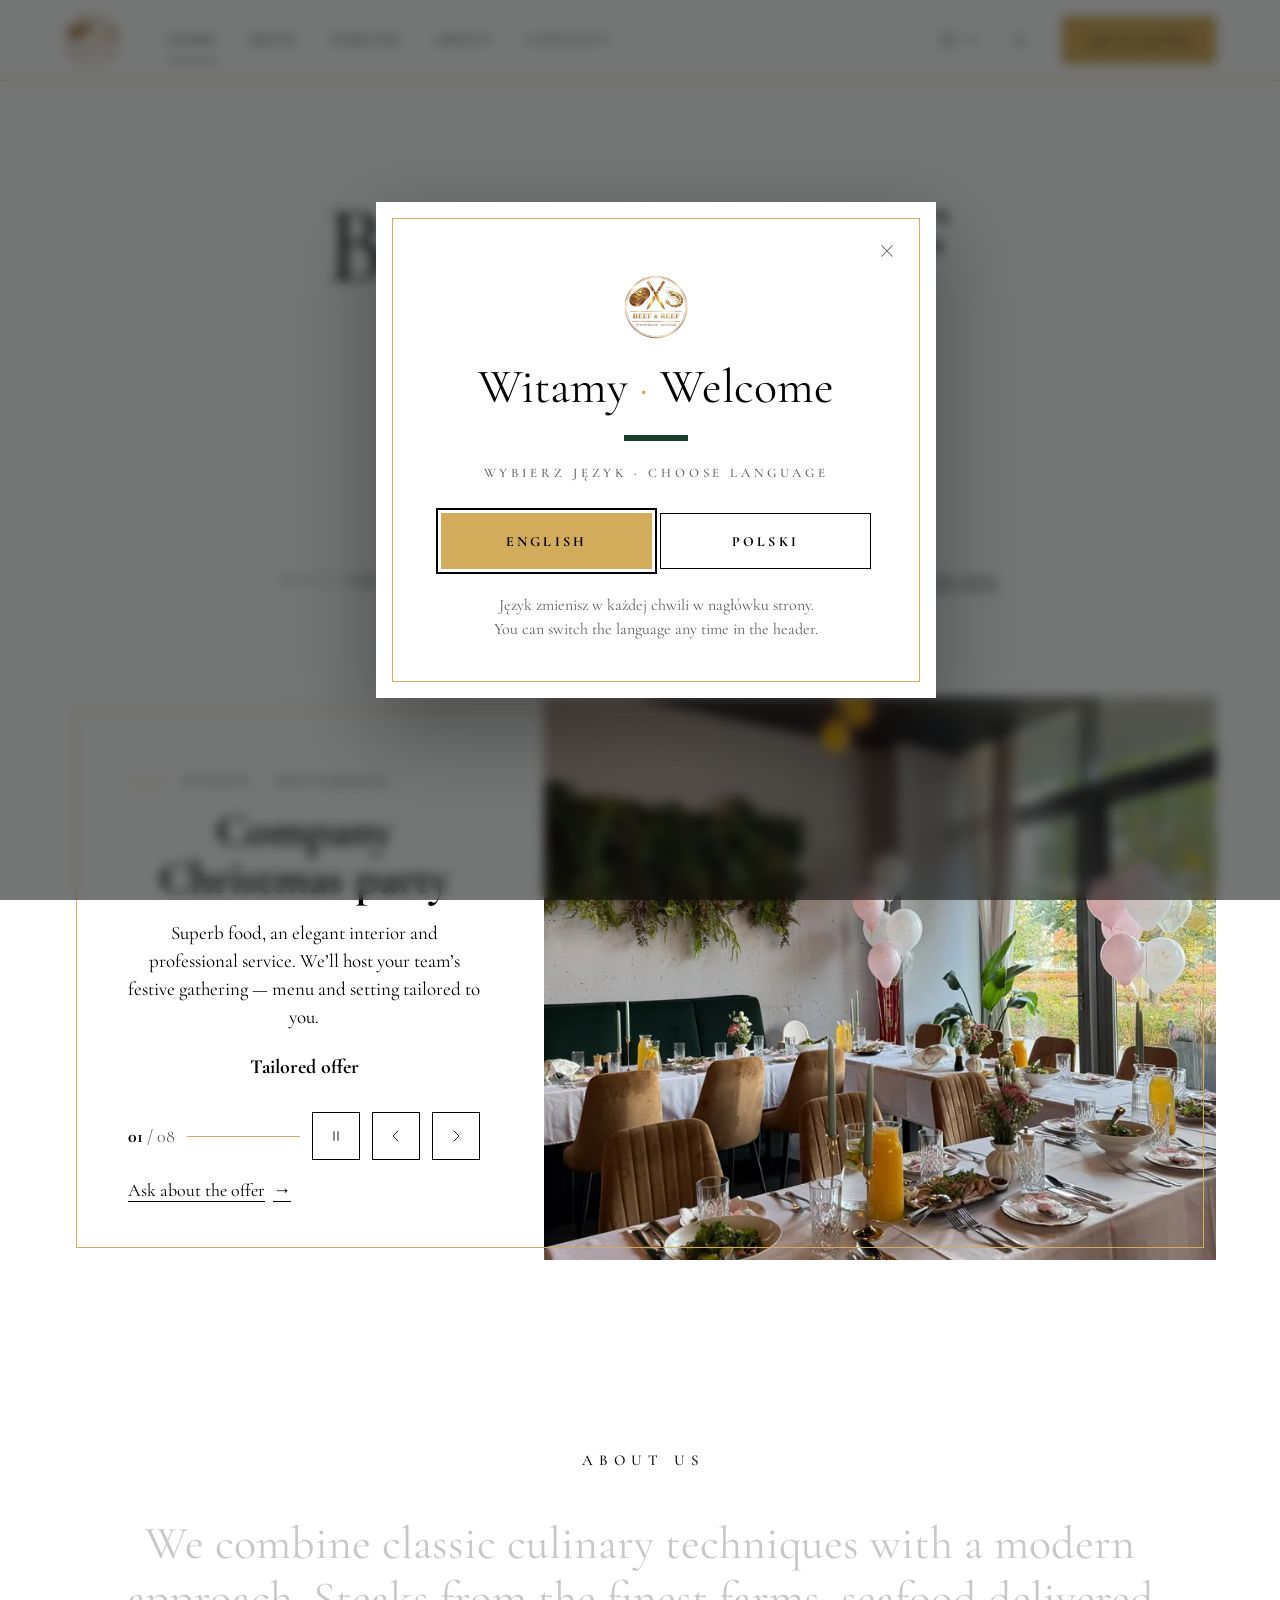
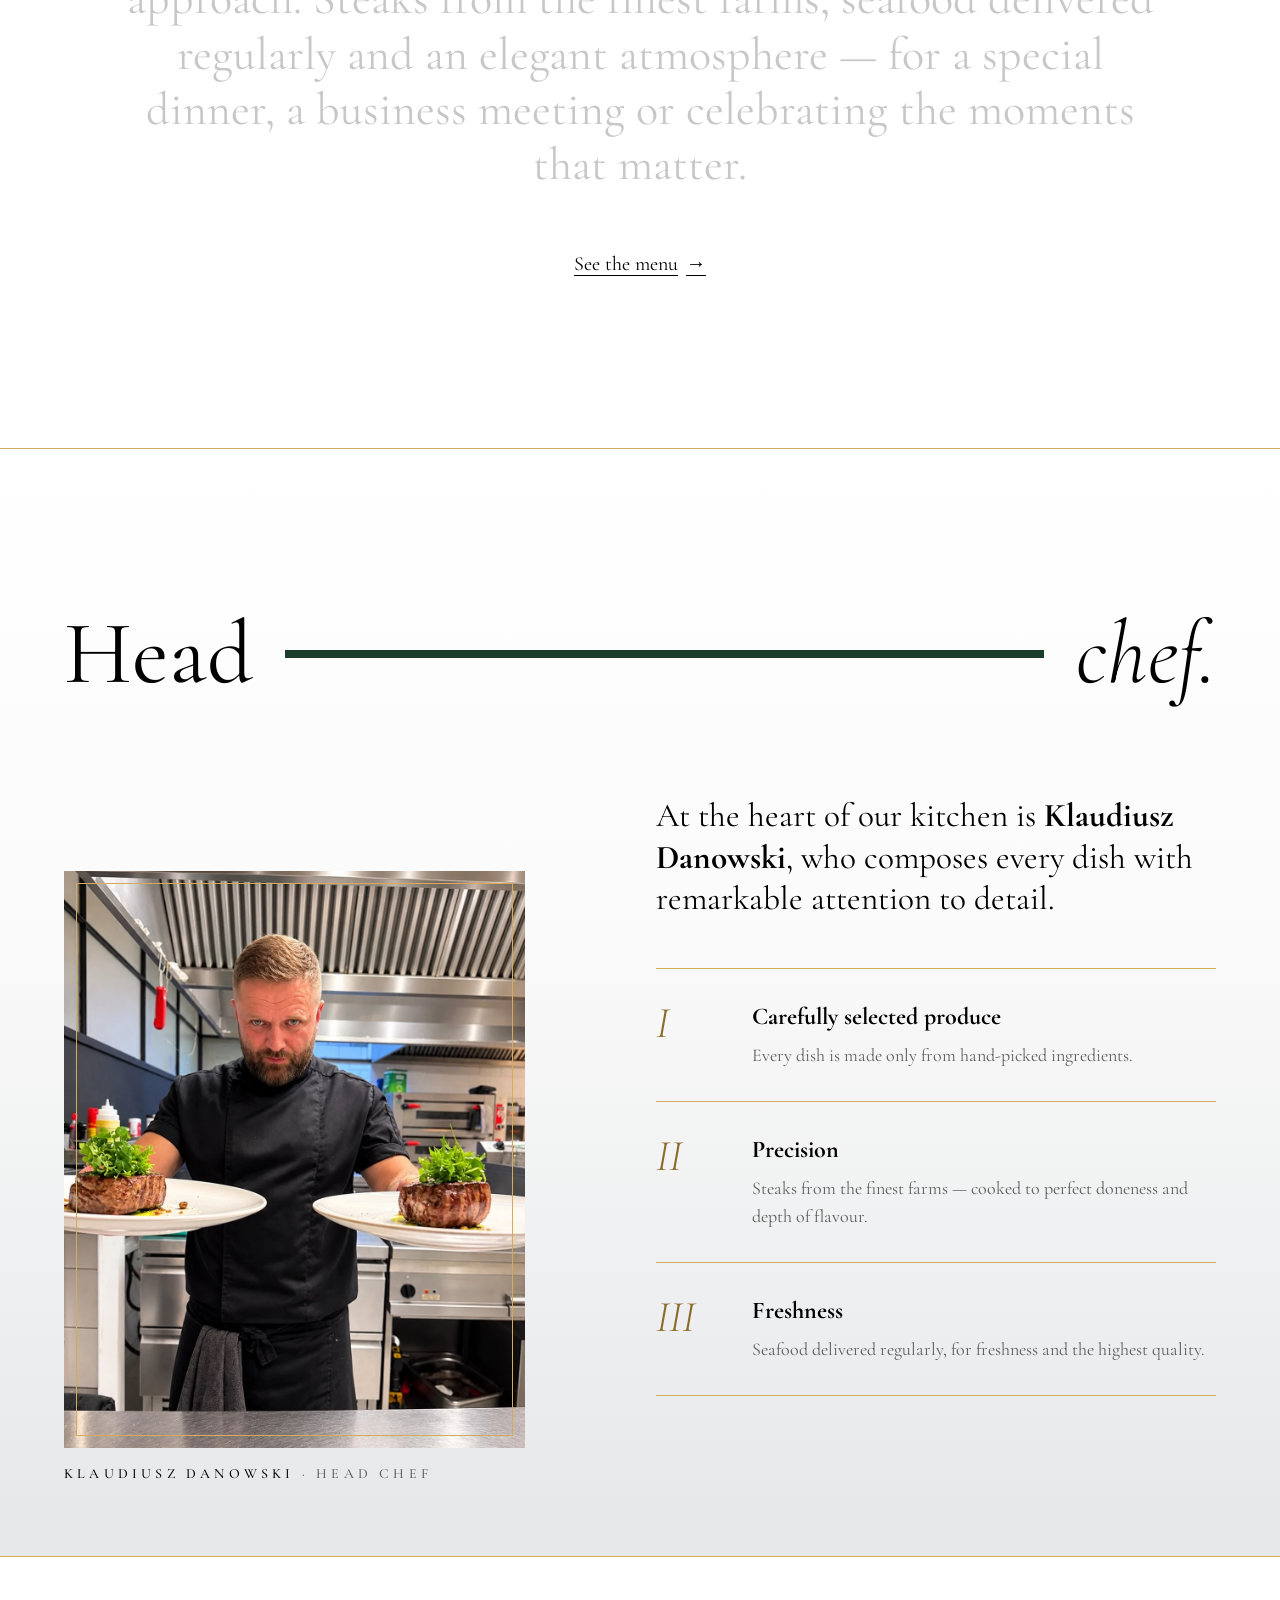
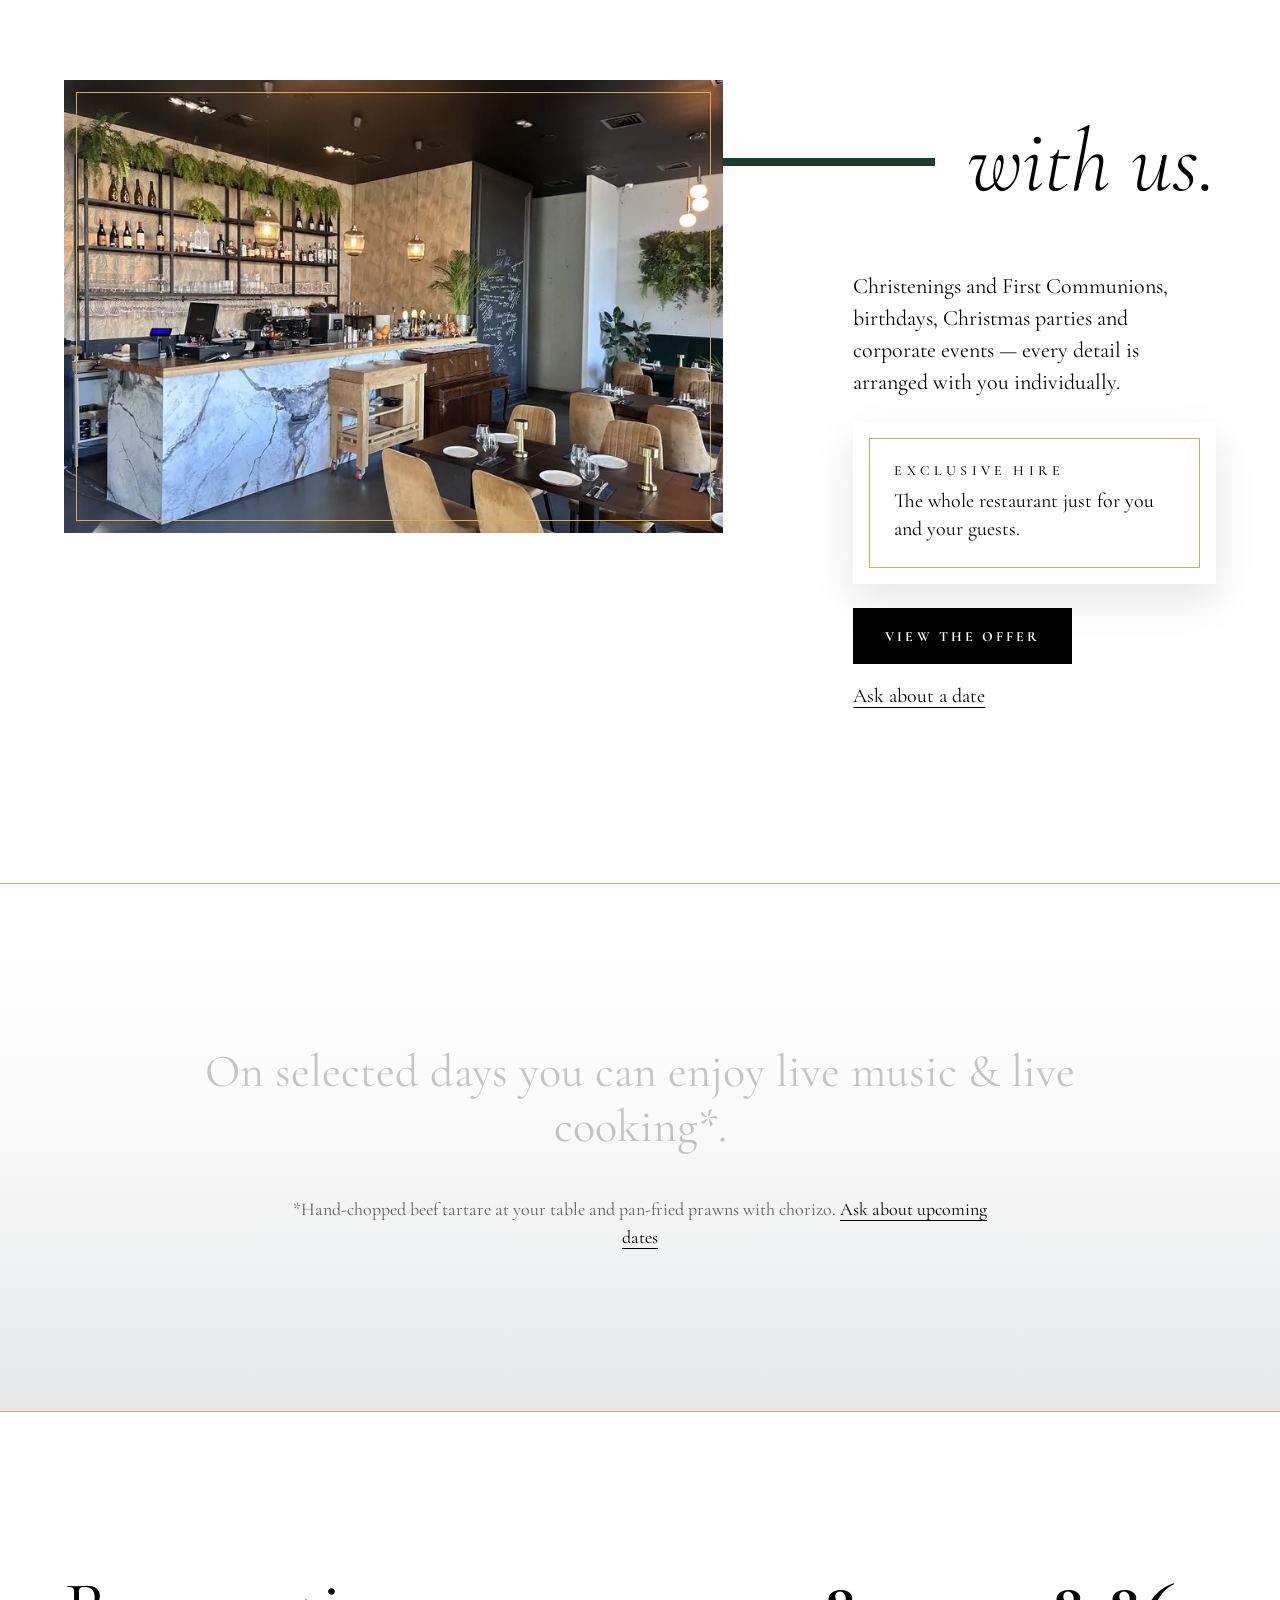
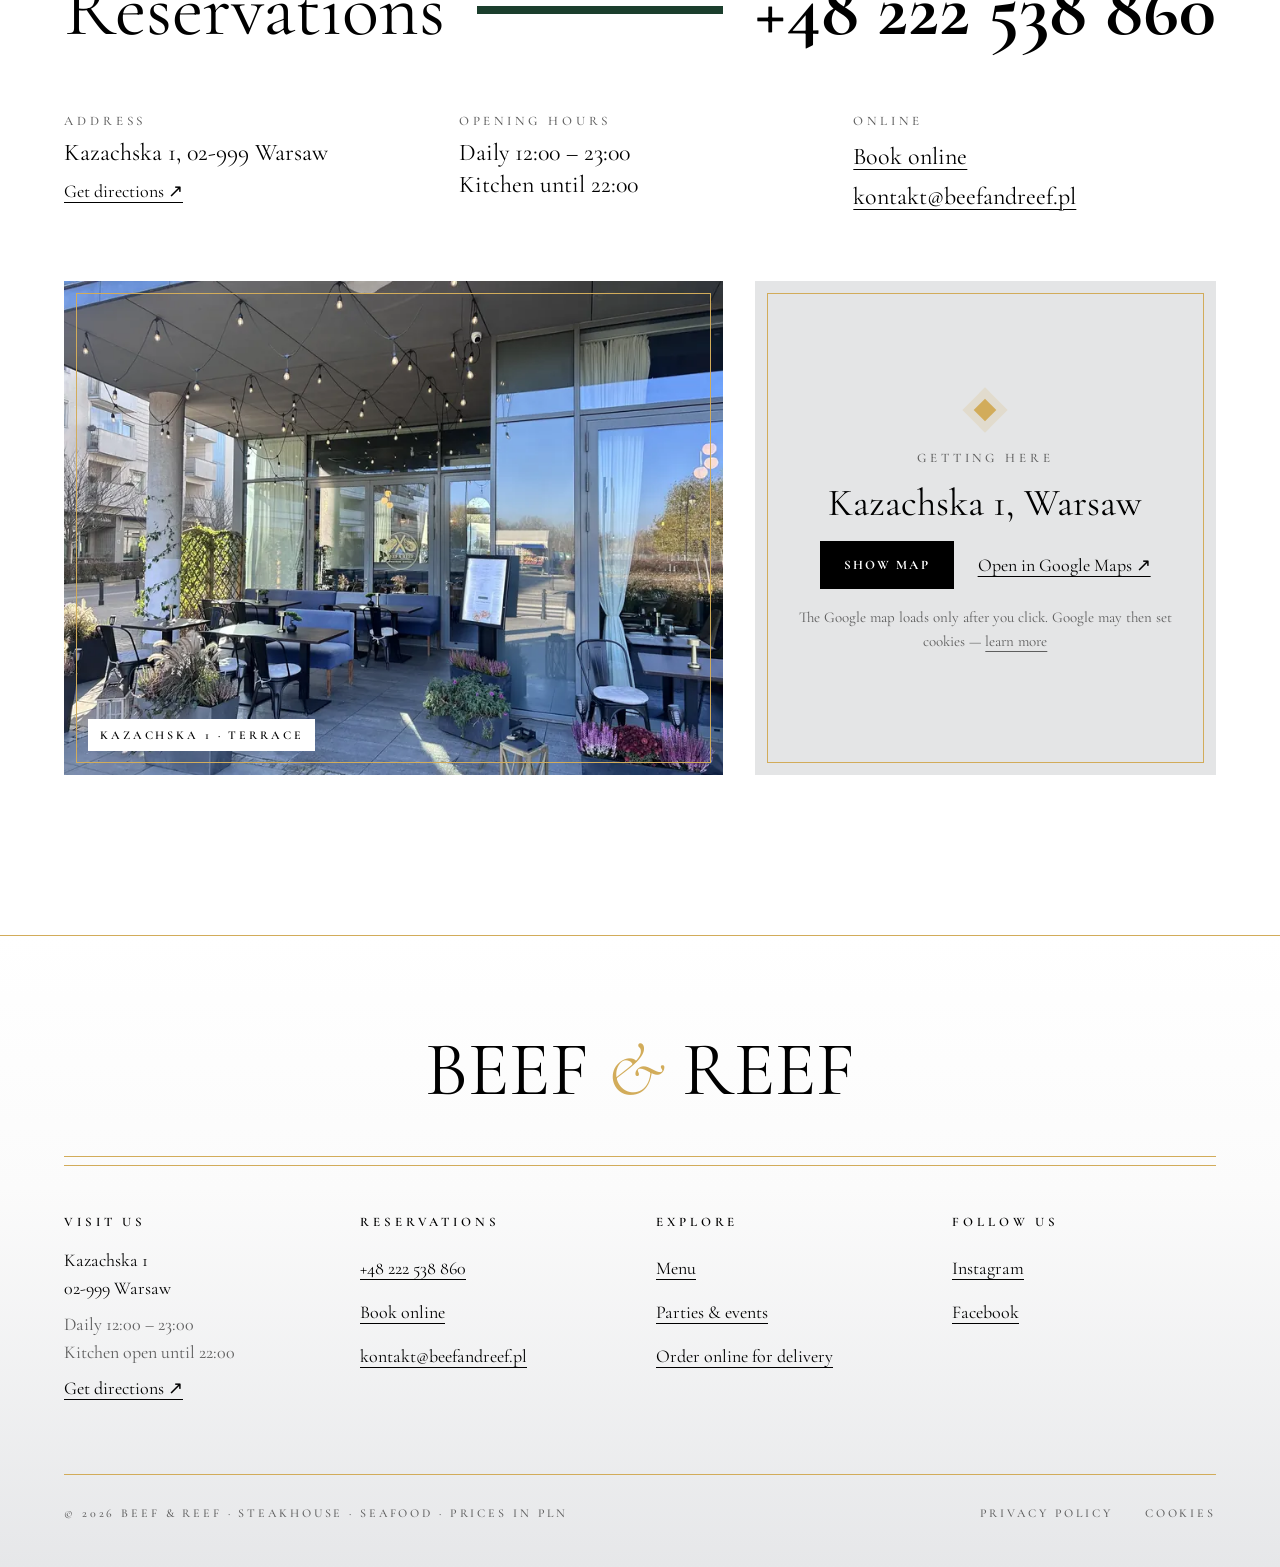
==== commit 044c3237: "Event slides: original photos (company Christmas party, Christmas Eve, New Year's Eve); parties gall" ====
--- a/docs/en/index.html
+++ b/docs/en/index.html
@@ -21,7 +21,7 @@
 <link rel="icon" type="image/png" sizes="32x32" href="../assets/img/favicon-32.png">
 <link rel="apple-touch-icon" href="../assets/img/apple-touch-icon.png">
 <link rel="preload" href="../assets/fonts/cormorant-garamond-latin-ext-400-normal.woff2" as="font" type="font/woff2" crossorigin>
-<link rel="stylesheet" href="../assets/css/style.css?v=dab0bf76">
+<link rel="stylesheet" href="../assets/css/style.css?v=94fc8ac0">
 <script>(function(){try{if('scrollRestoration' in history)history.scrollRestoration='manual'}catch(e){}var d=document.documentElement,t=null;try{t=localStorage.getItem('br-theme')}catch(e){}if(t!=='light'&&t!=='dark')t=window.matchMedia&&matchMedia('(prefers-color-scheme: dark)').matches?'dark':'light';d.setAttribute('data-theme',t)})()</script>
 <noscript><style>.rx .float,.rx .rise,.rx .bar{opacity:1!important;transform:none!important}.rx .wd{color:var(--ink)}.rx .call.off{opacity:1;visibility:visible;transform:none}.rx .pbar.off{transform:none;visibility:visible}</style></noscript>
 <script type="application/ld+json">{"@context": "https://schema.org", "@type": "Restaurant", "name": "Beef & Reef", "servesCuisine": ["Steakhouse", "Seafood"], "telephone": "+48222538860", "email": "kontakt@beefandreef.pl", "priceRange": "$$$", "address": {"@type": "PostalAddress", "streetAddress": "Kazachska 1", "postalCode": "02-999", "addressLocality": "Warszawa", "addressCountry": "PL"}, "openingHoursSpecification": [{"@type": "OpeningHoursSpecification", "dayOfWeek": ["Monday", "Tuesday", "Wednesday", "Thursday", "Friday", "Saturday", "Sunday"], "opens": "12:00", "closes": "23:00"}], "sameAs": ["https://www.facebook.com/beef.and.reef.wilanow", "https://www.instagram.com/beef.and.reef_steak_seafood"], "acceptsReservations": true}</script>
@@ -93,7 +93,7 @@
               <p class="t3 t-desc"><span class="d-l">Superb food, an elegant interior and professional service. We’ll host your team’s festive gathering — menu and setting tailored to you.</span><span class="d-s">Superb food, an elegant interior, professional service.</span></p>
               <p class="t4 t-price">Tailored offer</p>
             </div>
-            <div class="s-img"><img class="bgfill photo" src="../assets/img/sala-wieczor-stol.webp" srcset="../assets/img/sala-wieczor-stol-800.webp 800w, ../assets/img/sala-wieczor-stol.webp 1200w" sizes="(max-width: 899px) 100vw, 60vw" alt="" aria-hidden="true" draggable="false"><img class="photo" src="../assets/img/sala-wieczor-stol.webp" srcset="../assets/img/sala-wieczor-stol-800.webp 800w, ../assets/img/sala-wieczor-stol.webp 1200w" sizes="(max-width: 899px) 100vw, 60vw" alt="A long table set for a party in warm evening light, velvet chairs" style="object-position: 50% 62%" draggable="false"></div>
+            <div class="s-img"><img class="bgfill photo" src="../assets/img/wigilia-firmowa.webp" srcset="../assets/img/wigilia-firmowa-800.webp 800w, ../assets/img/wigilia-firmowa.webp 1200w" sizes="(max-width: 899px) 100vw, 60vw" alt="" aria-hidden="true" draggable="false"><img class="photo" src="../assets/img/wigilia-firmowa.webp" srcset="../assets/img/wigilia-firmowa-800.webp 800w, ../assets/img/wigilia-firmowa.webp 1200w" sizes="(max-width: 899px) 100vw, 60vw" alt="Tables laid with white cloths for a party in the Beef &amp; Reef dining room, candles, flowers and balloons by the glass wall" style="object-position: 50% 70%" draggable="false"></div>
           </div>
         
           <div class="slide" data-cta="Book a seat" data-href="tel:+48790627246" data-until="2026-12-24" role="group" aria-roledescription="slide" aria-label="02 / 08: Christmas Eve dinner" aria-hidden="true">
@@ -103,7 +103,7 @@
               <p class="t3 t-desc"><span class="d-l">Traditional Polish Christmas Eve dishes, a family atmosphere and festive spirit. Gather your loved ones at our Wigilia table.</span><span class="d-s">Traditional dishes, a family atmosphere, festive spirit.</span></p>
               <p class="t4 t-price">Limited seating</p>
             </div>
-            <div class="s-img"><img class="bgfill photo" src="../assets/img/sala-wieczor-loze.webp" srcset="../assets/img/sala-wieczor-loze-800.webp 800w, ../assets/img/sala-wieczor-loze.webp 1200w" sizes="(max-width: 899px) 100vw, 60vw" alt="" aria-hidden="true" draggable="false"><img class="photo" src="../assets/img/sala-wieczor-loze.webp" srcset="../assets/img/sala-wieczor-loze-800.webp 800w, ../assets/img/sala-wieczor-loze.webp 1200w" sizes="(max-width: 899px) 100vw, 60vw" alt="Tables by the banquettes in warm candlelight, arched mirrors on the wall" style="object-position: 50% 60%" draggable="false"></div>
+            <div class="s-img"><img class="bgfill photo" src="../assets/img/wigilia-kolacja.webp" srcset="../assets/img/wigilia-kolacja-800.webp 800w, ../assets/img/wigilia-kolacja.webp 1600w" sizes="(max-width: 899px) 100vw, 60vw" alt="" aria-hidden="true" draggable="false"><img class="photo" src="../assets/img/wigilia-kolacja.webp" srcset="../assets/img/wigilia-kolacja-800.webp 800w, ../assets/img/wigilia-kolacja.webp 1600w" sizes="(max-width: 899px) 100vw, 60vw" alt="A family at a festive table with candles, a red runner and pine cones; someone pours red wine" style="object-position: 50% 60%" draggable="false"></div>
           </div>
         
           <div class="slide" data-cta="Book a seat" data-href="tel:+48790627246" data-until="2026-12-31" role="group" aria-roledescription="slide" aria-label="03 / 08: New Year’s Eve 2027 with us" aria-hidden="true">
@@ -113,7 +113,7 @@
               <p class="t3 t-desc"><span class="d-l">Live cooking, live music and a special menu — welcome the New Year with us.</span><span class="d-s">Live cooking, live music, a special menu.</span></p>
               <p class="t4 t-price">Limited seating</p>
             </div>
-            <div class="s-img"><img class="bgfill photo" src="../assets/img/sala-wieczor-okna.webp" srcset="../assets/img/sala-wieczor-okna-800.webp 800w, ../assets/img/sala-wieczor-okna.webp 1200w" sizes="(max-width: 899px) 100vw, 60vw" alt="" aria-hidden="true" draggable="false"><img class="photo" src="../assets/img/sala-wieczor-okna.webp" srcset="../assets/img/sala-wieczor-okna-800.webp 800w, ../assets/img/sala-wieczor-okna.webp 1200w" sizes="(max-width: 899px) 100vw, 60vw" alt="The Beef &amp; Reef dining room at night: tables with gold lamps, glass wall" style="object-position: 50% 55%" draggable="false"></div>
+            <div class="s-img"><img class="bgfill photo" src="../assets/img/sylwester.webp" srcset="../assets/img/sylwester-800.webp 800w, ../assets/img/sylwester.webp 1200w" sizes="(max-width: 899px) 100vw, 60vw" alt="" aria-hidden="true" draggable="false"><img class="photo" src="../assets/img/sylwester.webp" srcset="../assets/img/sylwester-800.webp 800w, ../assets/img/sylwester.webp 1200w" sizes="(max-width: 899px) 100vw, 60vw" alt="A champagne flute with a lit sparkler against a dark background with fairy lights" style="object-position: 50% 42%" draggable="false"></div>
           </div>
         
           <div class="slide" data-cta="Call to order" data-href="tel:+48790627246" data-until="" role="group" aria-roledescription="slide" aria-label="04 / 08: Lunch in Wilanów" aria-hidden="true">
--- a/docs/assets/css/style.css
+++ b/docs/assets/css/style.css
@@ -499,25 +499,21 @@
   .rx .store-table div{grid-template-columns:1fr;gap:0}
   .rx .store-table dt{line-height:24px}
 }
-/* galeria wnętrza (przyjęcia) */
+/* galeria wnętrza (przyjęcia): równe zdjęcia, szeroki pas prawie od krawędzi do krawędzi */
 .rx .gal-k{margin-bottom:24px}
 .rx .gal-lead{margin:32px auto 0;max-width:640px;font-size:20px;line-height:32px;color:var(--muted)}
-.rx .gal{list-style:none;margin:72px 0 0;padding:0 0 64px;display:grid;grid-template-columns:repeat(3,minmax(0,1fr));gap:32px;align-items:start}
-.rx .gal li:nth-child(2){transform:translateY(64px)}
-.rx .in .gal li.rise:nth-child(2){transform:translateY(64px)}
+.rx .gal{list-style:none;margin:72px auto 0;padding:0 24px;max-width:1920px;width:100vw;position:relative;left:50%;transform:translateX(-50%);display:grid;grid-template-columns:repeat(3,minmax(0,1fr));gap:24px}
 .rx .gal .pic{aspect-ratio:3 / 4}
-.rx .gal:focus-visible{outline:2px solid var(--gold);outline-offset:8px}
+.rx .gal:focus-visible{outline:2px solid var(--gold);outline-offset:-2px}
 @media (max-width: 899px){
-  .rx .gal{gap:16px;padding-bottom:40px;margin-top:56px}
-  .rx .gal li:nth-child(2),.rx .in .gal li.rise:nth-child(2){transform:translateY(40px)}
+  .rx .gal{gap:12px;padding:0 12px;margin-top:56px}
+  .rx .gal .frame{inset:8px}
 }
 @media (max-width: 599px){
   .rx .gal-lead{font-size:18px;line-height:28px;margin-top:24px}
-  .rx .gal{display:flex;gap:12px;margin:40px -16px 0;padding:0 16px 8px;overflow-x:auto;scroll-snap-type:x mandatory;scroll-padding:0 16px;scrollbar-width:none}
+  .rx .gal{display:flex;gap:12px;margin-top:40px;padding:0 16px 8px;overflow-x:auto;scroll-snap-type:x mandatory;scroll-padding:0 16px;scrollbar-width:none}
   .rx .gal::-webkit-scrollbar{display:none}
-  .rx .gal li{flex:0 0 78%;scroll-snap-align:start}
-  .rx .gal li:nth-child(2),.rx .in .gal li.rise:nth-child(2){transform:none}
-  .rx .gal .frame{inset:8px}
+  .rx .gal li{flex:0 0 84%;scroll-snap-align:start}
 }
 /* lista menu (z MenuList / src/build.js renderMenu) */
 .rx .section-title{display:inline-block;margin:0;font-size:24px;line-height:32px;font-weight:400;letter-spacing:.28em;text-transform:uppercase;padding:0 0 8px .28em;border-bottom:.5px solid var(--rule);text-align:center}
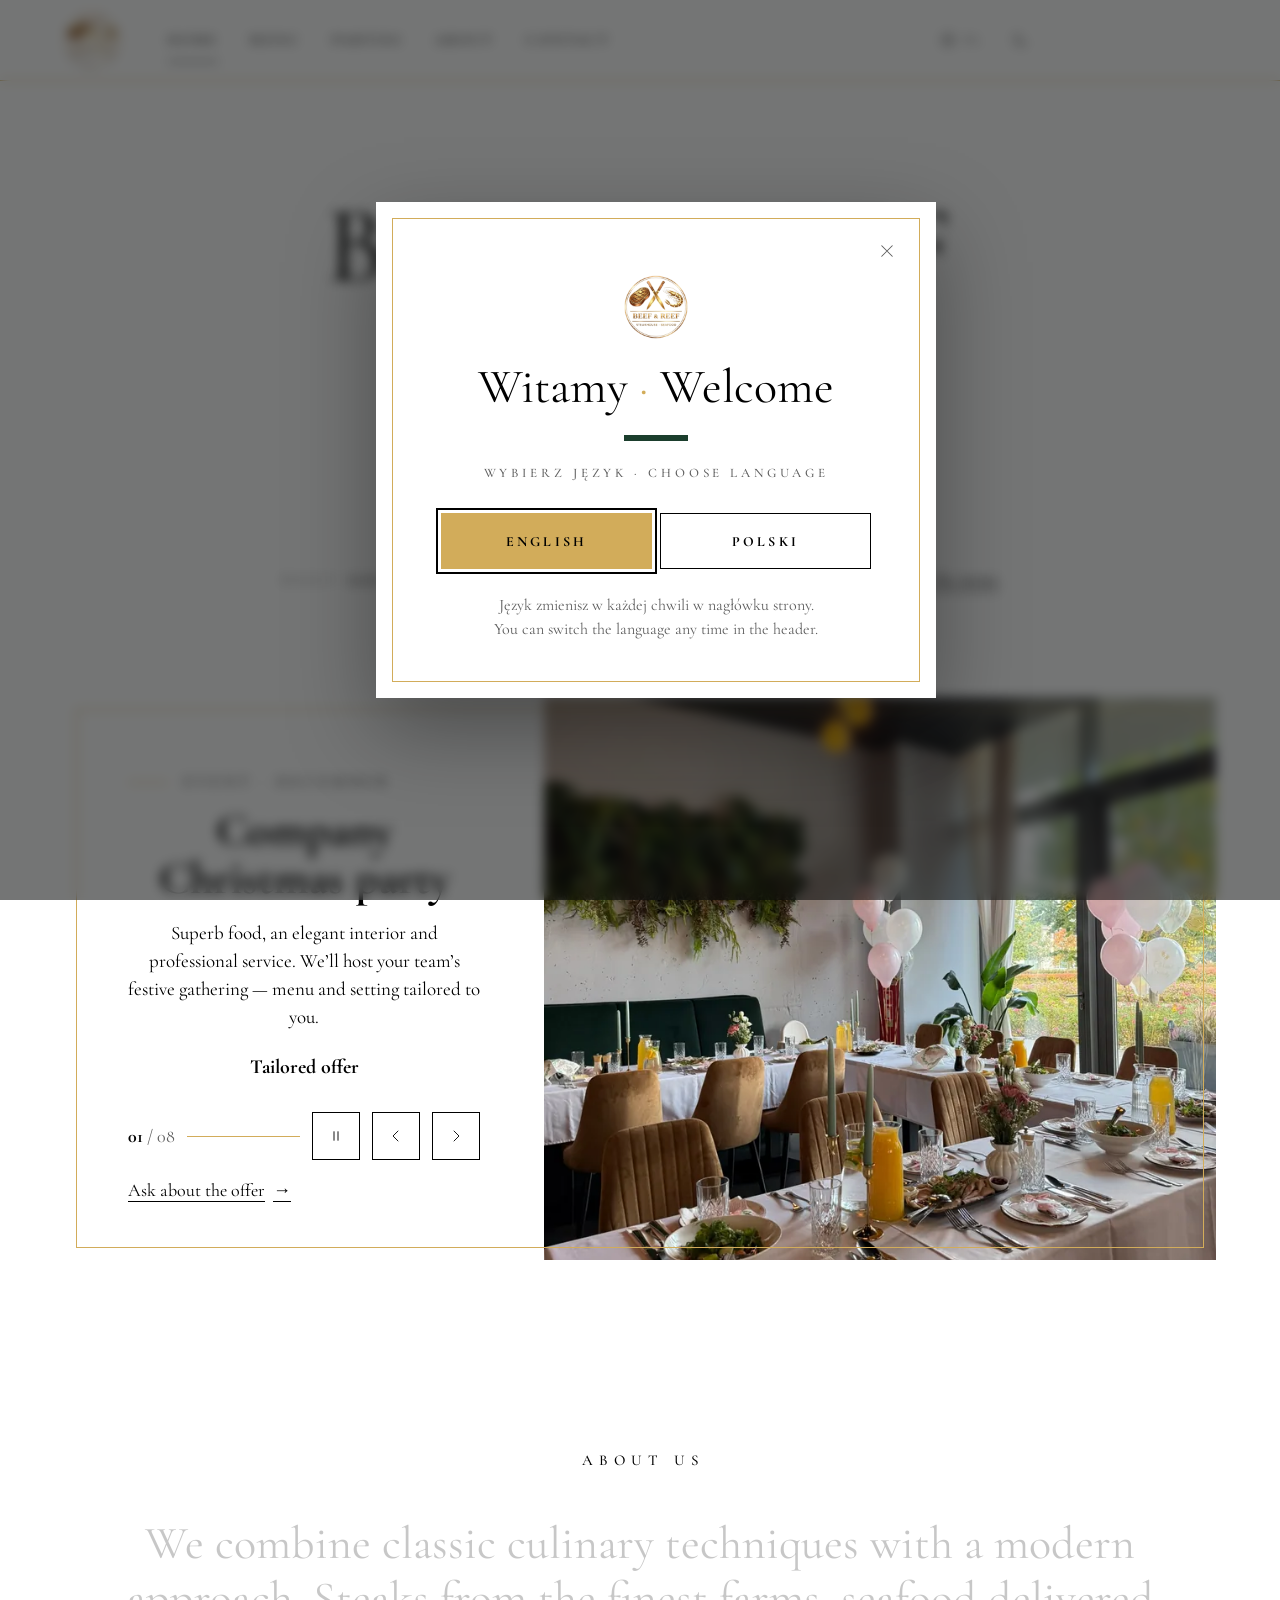
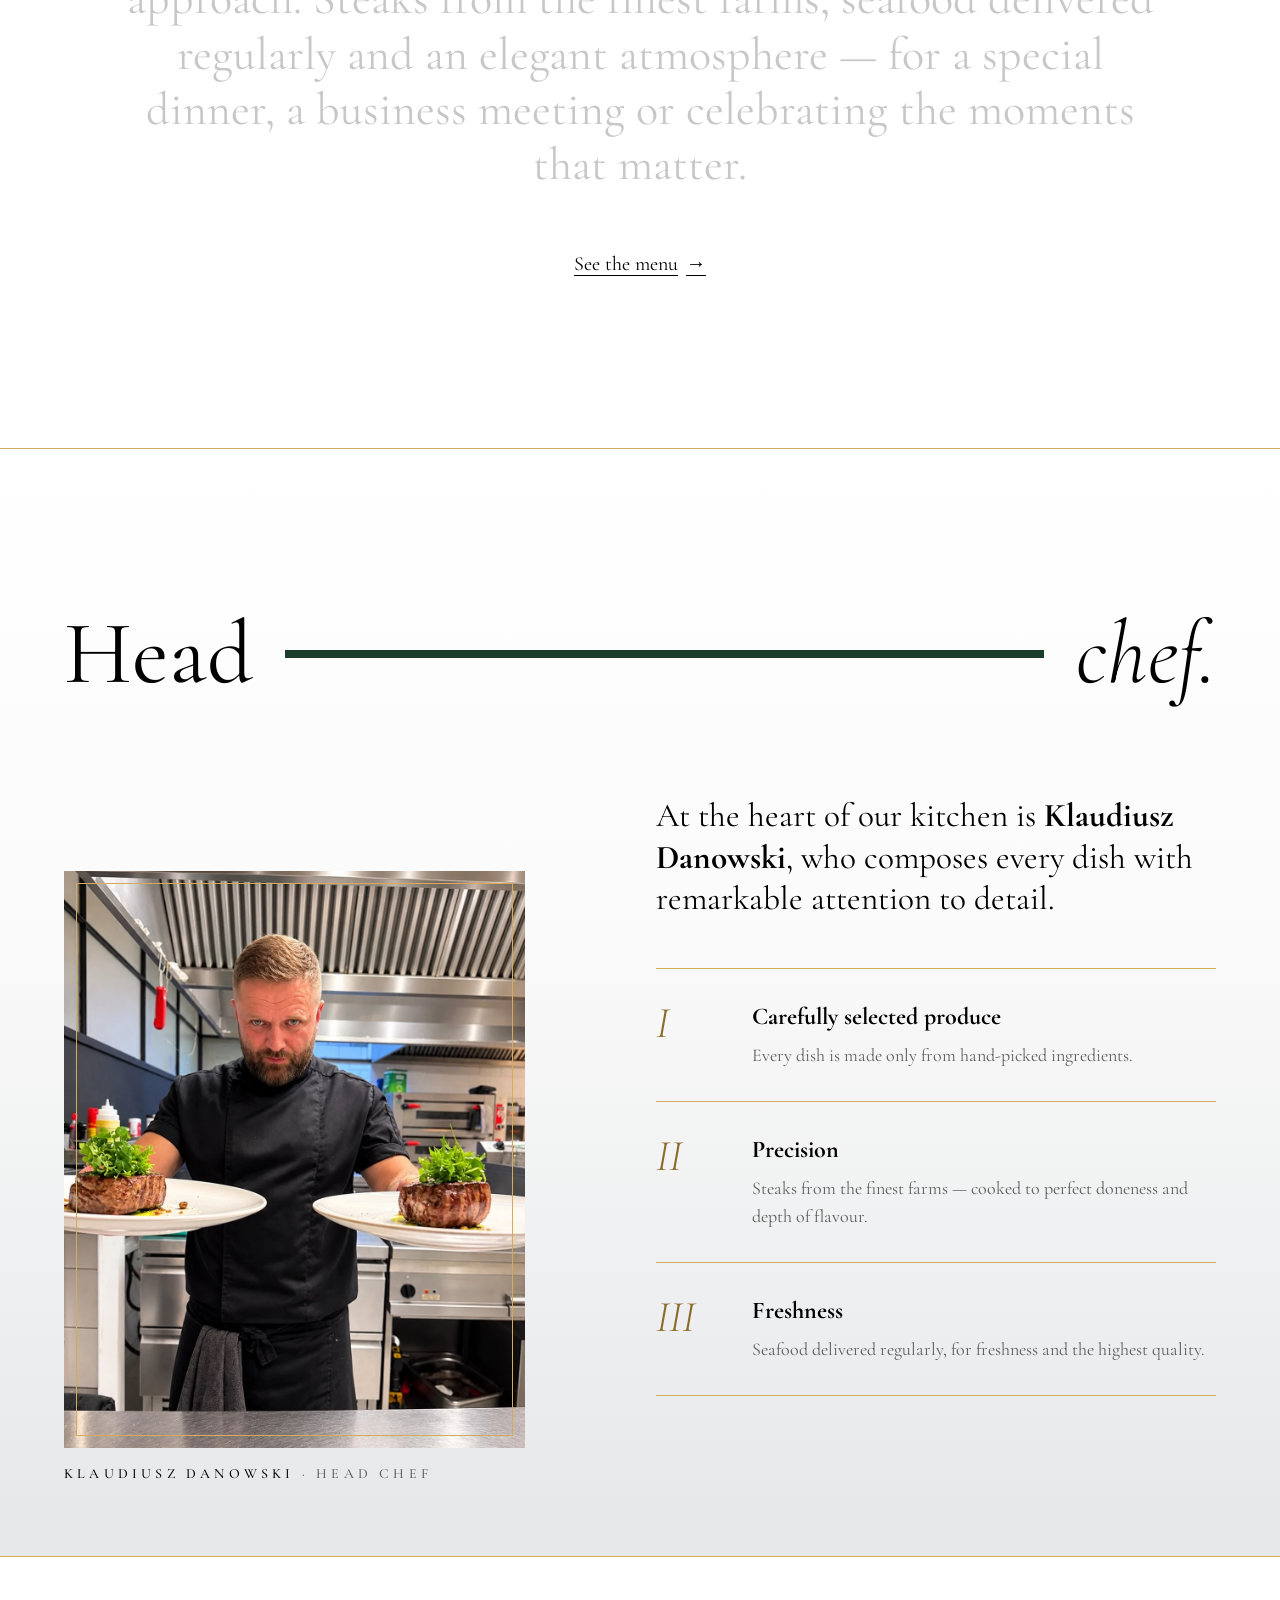
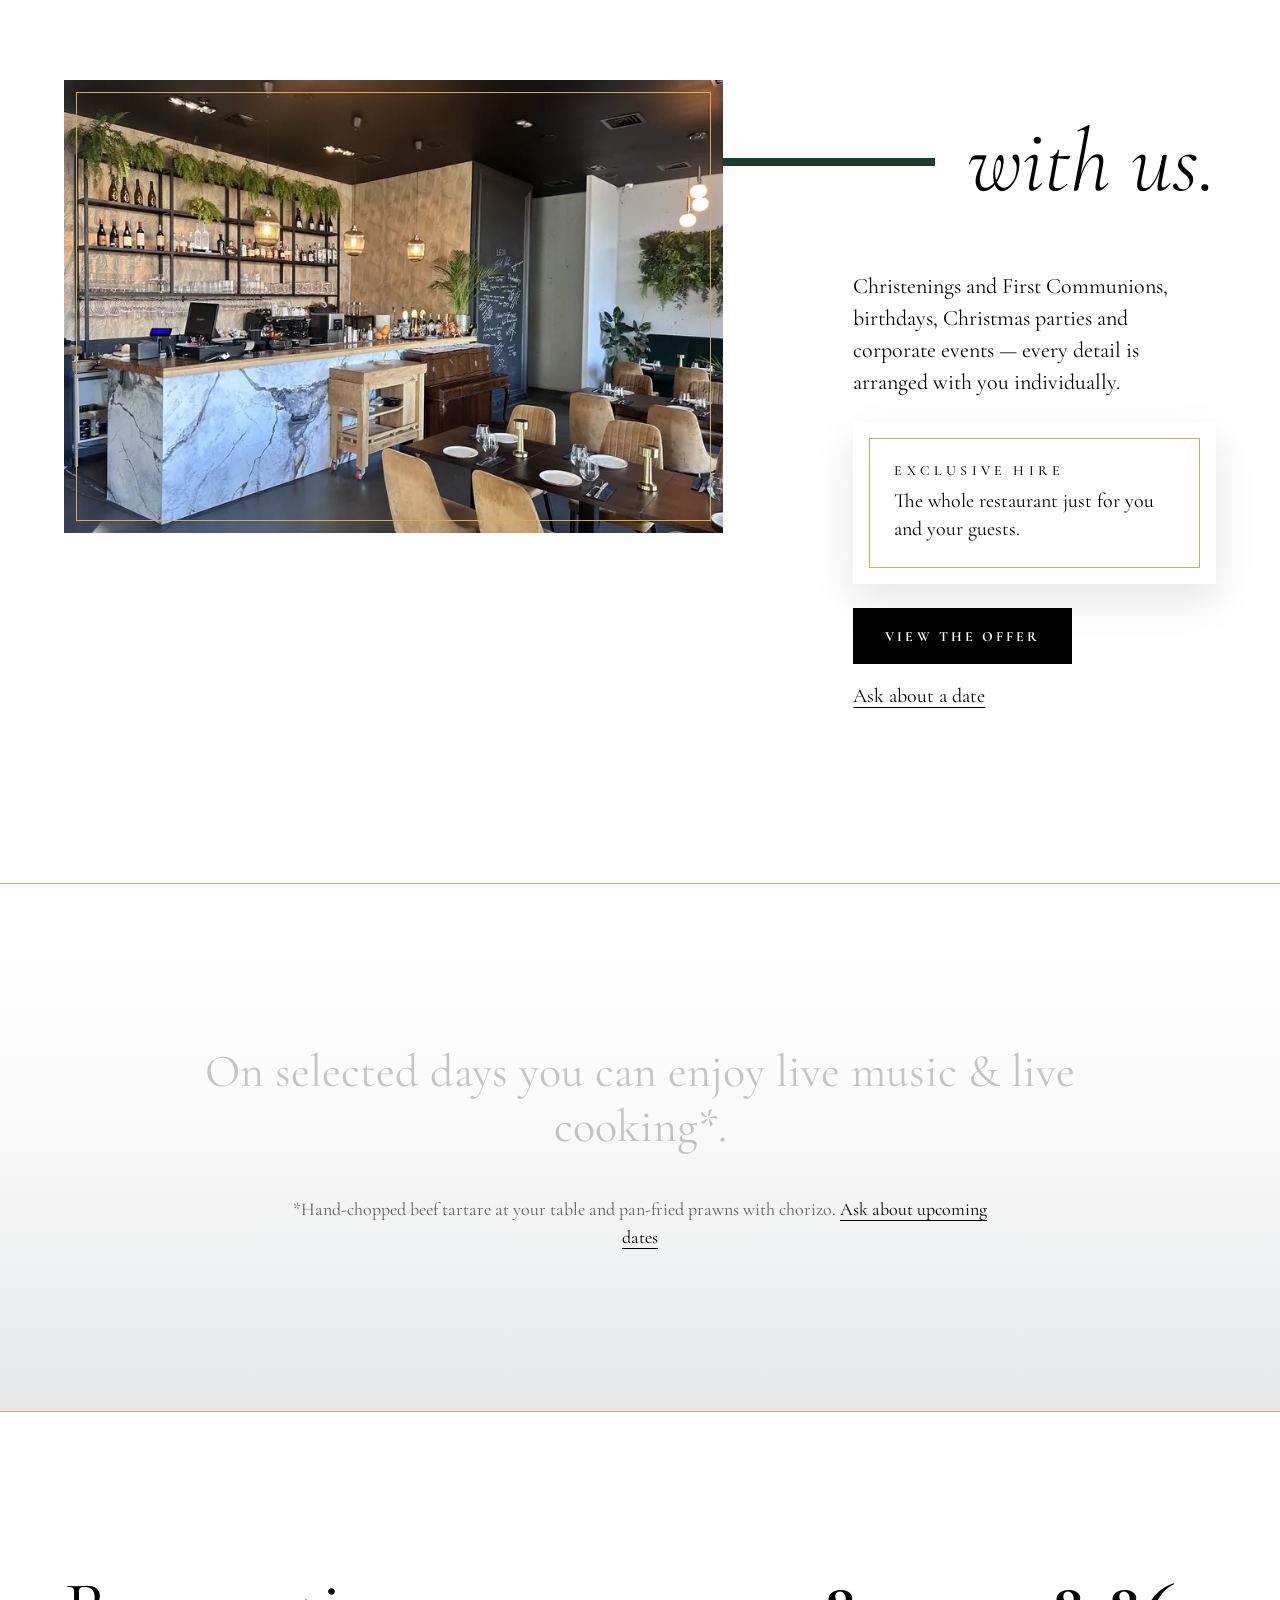
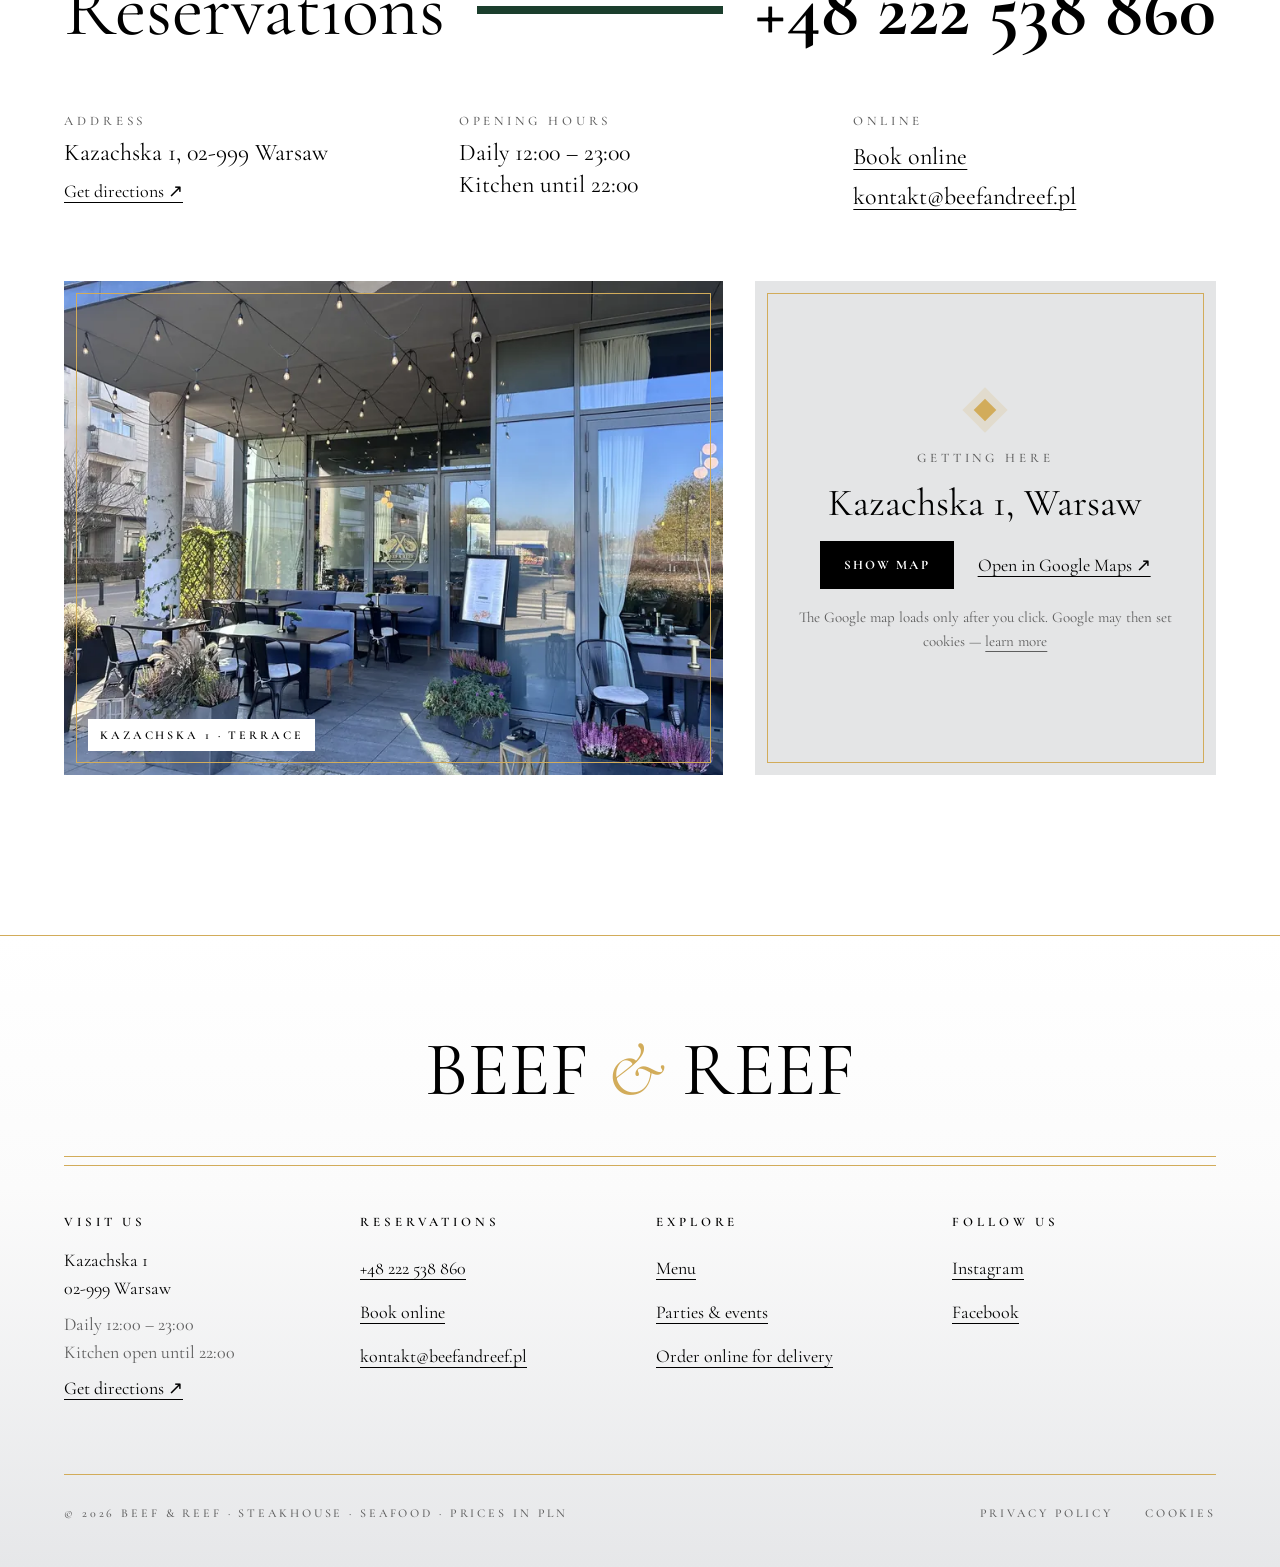
==== commit 3c3afe74: "Carousel: alternate event and dish slides Co-Authored-By: Claude Opus 5.5 <noreply@anthropic.com> Cl" ====
--- a/docs/en/index.html
+++ b/docs/en/index.html
@@ -96,7 +96,17 @@
             <div class="s-img"><img class="bgfill photo" src="../assets/img/wigilia-firmowa.webp" srcset="../assets/img/wigilia-firmowa-800.webp 800w, ../assets/img/wigilia-firmowa.webp 1200w" sizes="(max-width: 899px) 100vw, 60vw" alt="" aria-hidden="true" draggable="false"><img class="photo" src="../assets/img/wigilia-firmowa.webp" srcset="../assets/img/wigilia-firmowa-800.webp 800w, ../assets/img/wigilia-firmowa.webp 1200w" sizes="(max-width: 899px) 100vw, 60vw" alt="Tables laid with white cloths for a party in the Beef &amp; Reef dining room, candles, flowers and balloons by the glass wall" style="object-position: 50% 70%" draggable="false"></div>
           </div>
         
-          <div class="slide" data-cta="Book a seat" data-href="tel:+48790627246" data-until="2026-12-24" role="group" aria-roledescription="slide" aria-label="02 / 08: Christmas Eve dinner" aria-hidden="true">
+          <div class="slide" data-cta="See steaks on the menu" data-href="menu.html#g-steaks" data-until="" role="group" aria-roledescription="slide" aria-label="02 / 08: Steaks from the finest farms" aria-hidden="true">
+            <div class="s-text">
+              <p class="t1 kicker">STEAKS</p>
+              <p class="t2 t-title">Steaks from the finest farms</p>
+              <p class="t3 t-desc"><span class="d-l">Black Angus beef, dry-aged for at least 21 days. Fillet, ribeye, T-bone, porterhouse and tomahawk.</span><span class="d-s">Black Angus, dry-aged for at least 21 days.</span></p>
+              <p class="t4 t-price">from 119</p>
+            </div>
+            <div class="s-img"><img class="bgfill photo" src="../assets/img/steki-foto.webp" srcset="../assets/img/steki-foto-600.webp 600w, ../assets/img/steki-foto.webp 756w" sizes="(max-width: 899px) 100vw, 60vw" alt="" aria-hidden="true" draggable="false"><img class="photo" src="../assets/img/steki-foto.webp" srcset="../assets/img/steki-foto-600.webp 600w, ../assets/img/steki-foto.webp 756w" sizes="(max-width: 899px) 100vw, 60vw" alt="Two raw marbled ribeye steaks on a wooden board with thyme and chillies" style="object-position: 60% 80%" draggable="false"></div>
+          </div>
+        
+          <div class="slide" data-cta="Book a seat" data-href="tel:+48790627246" data-until="2026-12-24" role="group" aria-roledescription="slide" aria-label="03 / 08: Christmas Eve dinner" aria-hidden="true">
             <div class="s-text">
               <p class="t1 kicker">EVENT · 24 DECEMBER</p>
               <p class="t2 t-title">Christmas Eve dinner</p>
@@ -106,7 +116,17 @@
             <div class="s-img"><img class="bgfill photo" src="../assets/img/wigilia-kolacja.webp" srcset="../assets/img/wigilia-kolacja-800.webp 800w, ../assets/img/wigilia-kolacja.webp 1600w" sizes="(max-width: 899px) 100vw, 60vw" alt="" aria-hidden="true" draggable="false"><img class="photo" src="../assets/img/wigilia-kolacja.webp" srcset="../assets/img/wigilia-kolacja-800.webp 800w, ../assets/img/wigilia-kolacja.webp 1600w" sizes="(max-width: 899px) 100vw, 60vw" alt="A family at a festive table with candles, a red runner and pine cones; someone pours red wine" style="object-position: 50% 60%" draggable="false"></div>
           </div>
         
-          <div class="slide" data-cta="Book a seat" data-href="tel:+48790627246" data-until="2026-12-31" role="group" aria-roledescription="slide" aria-label="03 / 08: New Year’s Eve 2027 with us" aria-hidden="true">
+          <div class="slide" data-cta="See fish &amp; seafood" data-href="menu.html#g-fish" data-until="" role="group" aria-roledescription="slide" aria-label="04 / 08: Octopus Tentacle" aria-hidden="true">
+            <div class="s-text">
+              <p class="t1 kicker">FISH &amp; SEAFOOD</p>
+              <p class="t2 t-title">Octopus Tentacle</p>
+              <p class="t3 t-desc"><span class="d-l">Octopus, celery, capers, courgette, white wine, olives, roasted potatoes.</span><span class="d-s">Celery, capers, courgette, white wine, olives.</span></p>
+              <p class="t4 t-price">109</p>
+            </div>
+            <div class="s-img"><img class="bgfill photo" src="../assets/img/osmiornica.webp" srcset="../assets/img/osmiornica-800.webp 800w, ../assets/img/osmiornica.webp 1600w" sizes="(max-width: 899px) 100vw, 60vw" alt="" aria-hidden="true" draggable="false"><img class="photo" src="../assets/img/osmiornica.webp" srcset="../assets/img/osmiornica-800.webp 800w, ../assets/img/osmiornica.webp 1600w" sizes="(max-width: 899px) 100vw, 60vw" alt="Octopus tentacle with courgette, pea shoots and red caviar in a deep plate" style="object-position: 50% 50%" draggable="false"></div>
+          </div>
+        
+          <div class="slide" data-cta="Book a seat" data-href="tel:+48790627246" data-until="2026-12-31" role="group" aria-roledescription="slide" aria-label="05 / 08: New Year’s Eve 2027 with us" aria-hidden="true">
             <div class="s-text">
               <p class="t1 kicker">EVENT · 31 DECEMBER</p>
               <p class="t2 t-title">New Year’s Eve 2027 with us</p>
@@ -116,7 +136,17 @@
             <div class="s-img"><img class="bgfill photo" src="../assets/img/sylwester.webp" srcset="../assets/img/sylwester-800.webp 800w, ../assets/img/sylwester.webp 1200w" sizes="(max-width: 899px) 100vw, 60vw" alt="" aria-hidden="true" draggable="false"><img class="photo" src="../assets/img/sylwester.webp" srcset="../assets/img/sylwester-800.webp 800w, ../assets/img/sylwester.webp 1200w" sizes="(max-width: 899px) 100vw, 60vw" alt="A champagne flute with a lit sparkler against a dark background with fairy lights" style="object-position: 50% 42%" draggable="false"></div>
           </div>
         
-          <div class="slide" data-cta="Call to order" data-href="tel:+48790627246" data-until="" role="group" aria-roledescription="slide" aria-label="04 / 08: Lunch in Wilanów" aria-hidden="true">
+          <div class="slide" data-cta="See mains" data-href="menu.html#g-mains" data-until="" role="group" aria-roledescription="slide" aria-label="06 / 08: Duck Breast" aria-hidden="true">
+            <div class="s-text">
+              <p class="t1 kicker">MAINS</p>
+              <p class="t2 t-title">Duck Breast</p>
+              <p class="t3 t-desc"><span class="d-l">Sous-vide duck breast, orange sauce, celeriac purée, tenderstem broccoli.</span><span class="d-s">Sous-vide, orange sauce, celeriac purée.</span></p>
+              <p class="t4 t-price">109</p>
+            </div>
+            <div class="s-img"><img class="bgfill photo" src="../assets/img/kaczka.webp" srcset="../assets/img/kaczka-800.webp 800w, ../assets/img/kaczka.webp 1600w" sizes="(max-width: 899px) 100vw, 60vw" alt="" aria-hidden="true" draggable="false"><img class="photo" src="../assets/img/kaczka.webp" srcset="../assets/img/kaczka-800.webp 800w, ../assets/img/kaczka.webp 1600w" sizes="(max-width: 899px) 100vw, 60vw" alt="Duck breast with orange sauce, broccoli and celeriac purée" style="object-position: 50% 50%" draggable="false"></div>
+          </div>
+        
+          <div class="slide" data-cta="Call to order" data-href="tel:+48790627246" data-until="" role="group" aria-roledescription="slide" aria-label="07 / 08: Lunch in Wilanów" aria-hidden="true">
             <div class="s-text">
               <p class="t1 kicker">LUNCH · MON–FRI</p>
               <p class="t2 t-title">Lunch in Wilanów</p>
@@ -124,36 +154,6 @@
               <p class="t4 t-price">12:00 – 16:00</p>
             </div>
             <div class="s-img"><img class="bgfill photo" src="../assets/img/sala.webp" srcset="../assets/img/sala-800.webp 800w, ../assets/img/sala.webp 1600w" sizes="(max-width: 899px) 100vw, 60vw" alt="" aria-hidden="true" draggable="false"><img class="photo" src="../assets/img/sala.webp" srcset="../assets/img/sala-800.webp 800w, ../assets/img/sala.webp 1600w" sizes="(max-width: 899px) 100vw, 60vw" alt="The Beef &amp; Reef dining room in daylight: tables set for lunch, green banquettes, glass wall" style="object-position: 50% 40%" draggable="false"></div>
-          </div>
-        
-          <div class="slide" data-cta="See steaks on the menu" data-href="menu.html#g-steaks" data-until="" role="group" aria-roledescription="slide" aria-label="05 / 08: Steaks from the finest farms" aria-hidden="true">
-            <div class="s-text">
-              <p class="t1 kicker">STEAKS</p>
-              <p class="t2 t-title">Steaks from the finest farms</p>
-              <p class="t3 t-desc"><span class="d-l">Black Angus beef, dry-aged for at least 21 days. Fillet, ribeye, T-bone, porterhouse and tomahawk.</span><span class="d-s">Black Angus, dry-aged for at least 21 days.</span></p>
-              <p class="t4 t-price">from 119</p>
-            </div>
-            <div class="s-img"><img class="bgfill photo" src="../assets/img/steki-foto.webp" srcset="../assets/img/steki-foto-600.webp 600w, ../assets/img/steki-foto.webp 756w" sizes="(max-width: 899px) 100vw, 60vw" alt="" aria-hidden="true" draggable="false"><img class="photo" src="../assets/img/steki-foto.webp" srcset="../assets/img/steki-foto-600.webp 600w, ../assets/img/steki-foto.webp 756w" sizes="(max-width: 899px) 100vw, 60vw" alt="Two raw marbled ribeye steaks on a wooden board with thyme and chillies" style="object-position: 60% 80%" draggable="false"></div>
-          </div>
-        
-          <div class="slide" data-cta="See fish &amp; seafood" data-href="menu.html#g-fish" data-until="" role="group" aria-roledescription="slide" aria-label="06 / 08: Octopus Tentacle" aria-hidden="true">
-            <div class="s-text">
-              <p class="t1 kicker">FISH &amp; SEAFOOD</p>
-              <p class="t2 t-title">Octopus Tentacle</p>
-              <p class="t3 t-desc"><span class="d-l">Octopus, celery, capers, courgette, white wine, olives, roasted potatoes.</span><span class="d-s">Celery, capers, courgette, white wine, olives.</span></p>
-              <p class="t4 t-price">109</p>
-            </div>
-            <div class="s-img"><img class="bgfill photo" src="../assets/img/osmiornica.webp" srcset="../assets/img/osmiornica-800.webp 800w, ../assets/img/osmiornica.webp 1600w" sizes="(max-width: 899px) 100vw, 60vw" alt="" aria-hidden="true" draggable="false"><img class="photo" src="../assets/img/osmiornica.webp" srcset="../assets/img/osmiornica-800.webp 800w, ../assets/img/osmiornica.webp 1600w" sizes="(max-width: 899px) 100vw, 60vw" alt="Octopus tentacle with courgette, pea shoots and red caviar in a deep plate" style="object-position: 50% 50%" draggable="false"></div>
-          </div>
-        
-          <div class="slide" data-cta="See mains" data-href="menu.html#g-mains" data-until="" role="group" aria-roledescription="slide" aria-label="07 / 08: Duck Breast" aria-hidden="true">
-            <div class="s-text">
-              <p class="t1 kicker">MAINS</p>
-              <p class="t2 t-title">Duck Breast</p>
-              <p class="t3 t-desc"><span class="d-l">Sous-vide duck breast, orange sauce, celeriac purée, tenderstem broccoli.</span><span class="d-s">Sous-vide, orange sauce, celeriac purée.</span></p>
-              <p class="t4 t-price">109</p>
-            </div>
-            <div class="s-img"><img class="bgfill photo" src="../assets/img/kaczka.webp" srcset="../assets/img/kaczka-800.webp 800w, ../assets/img/kaczka.webp 1600w" sizes="(max-width: 899px) 100vw, 60vw" alt="" aria-hidden="true" draggable="false"><img class="photo" src="../assets/img/kaczka.webp" srcset="../assets/img/kaczka-800.webp 800w, ../assets/img/kaczka.webp 1600w" sizes="(max-width: 899px) 100vw, 60vw" alt="Duck breast with orange sauce, broccoli and celeriac purée" style="object-position: 50% 50%" draggable="false"></div>
           </div>
         
           <div class="slide" data-cta="See desserts" data-href="menu.html#g-desserts" data-until="" role="group" aria-roledescription="slide" aria-label="08 / 08: Creamy Cheesecake" aria-hidden="true">
